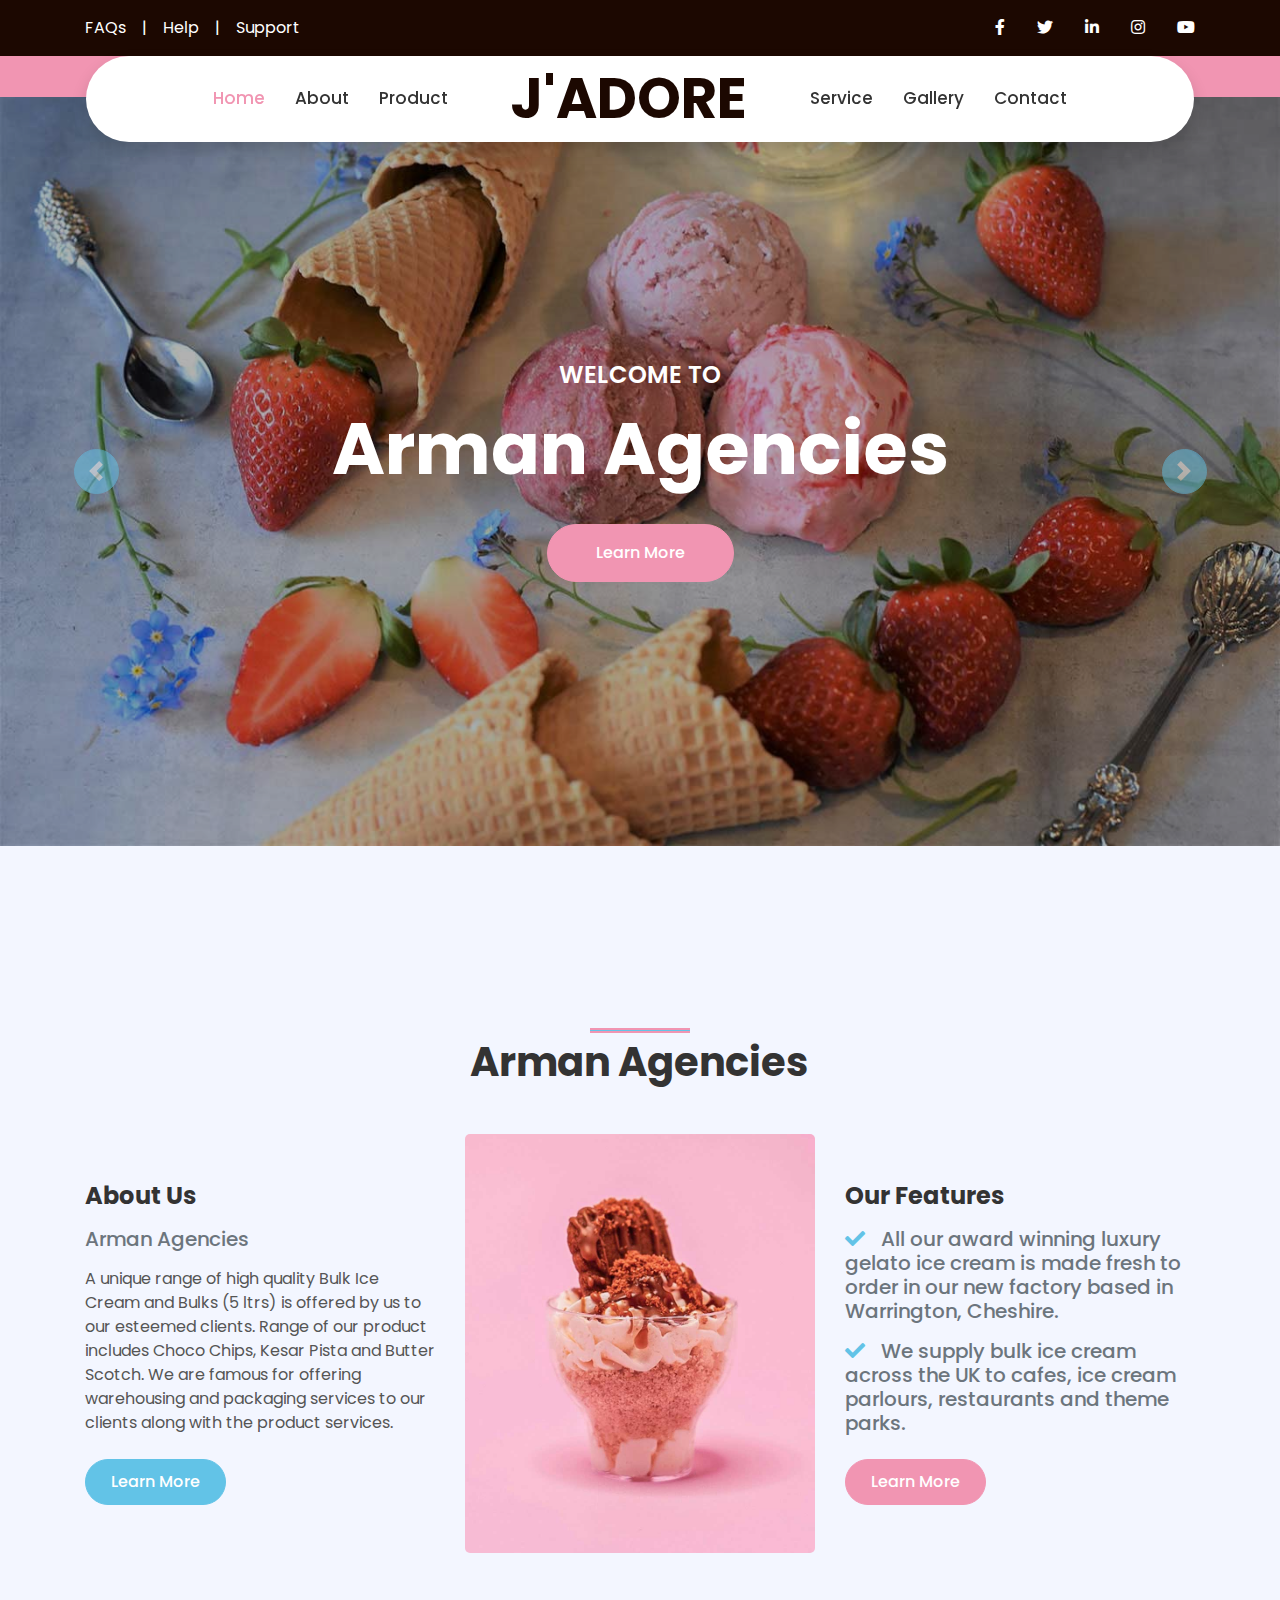
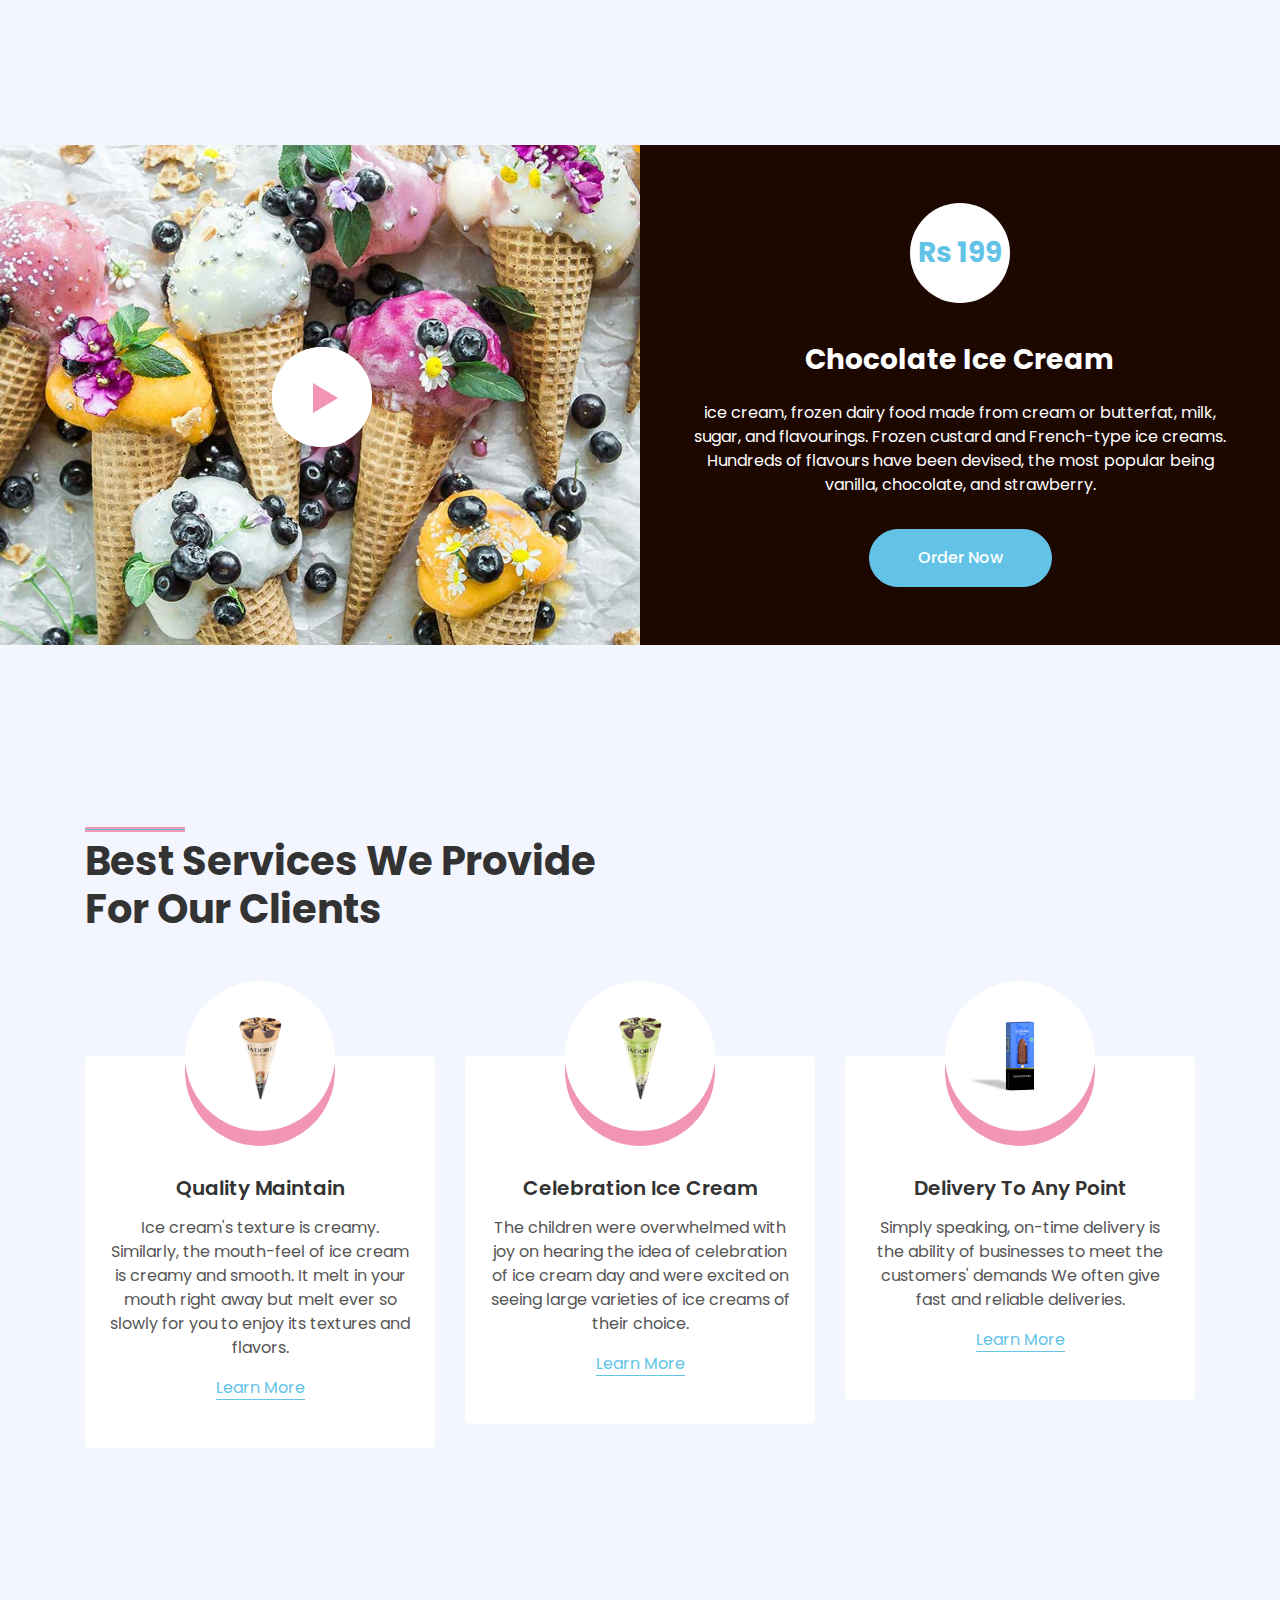
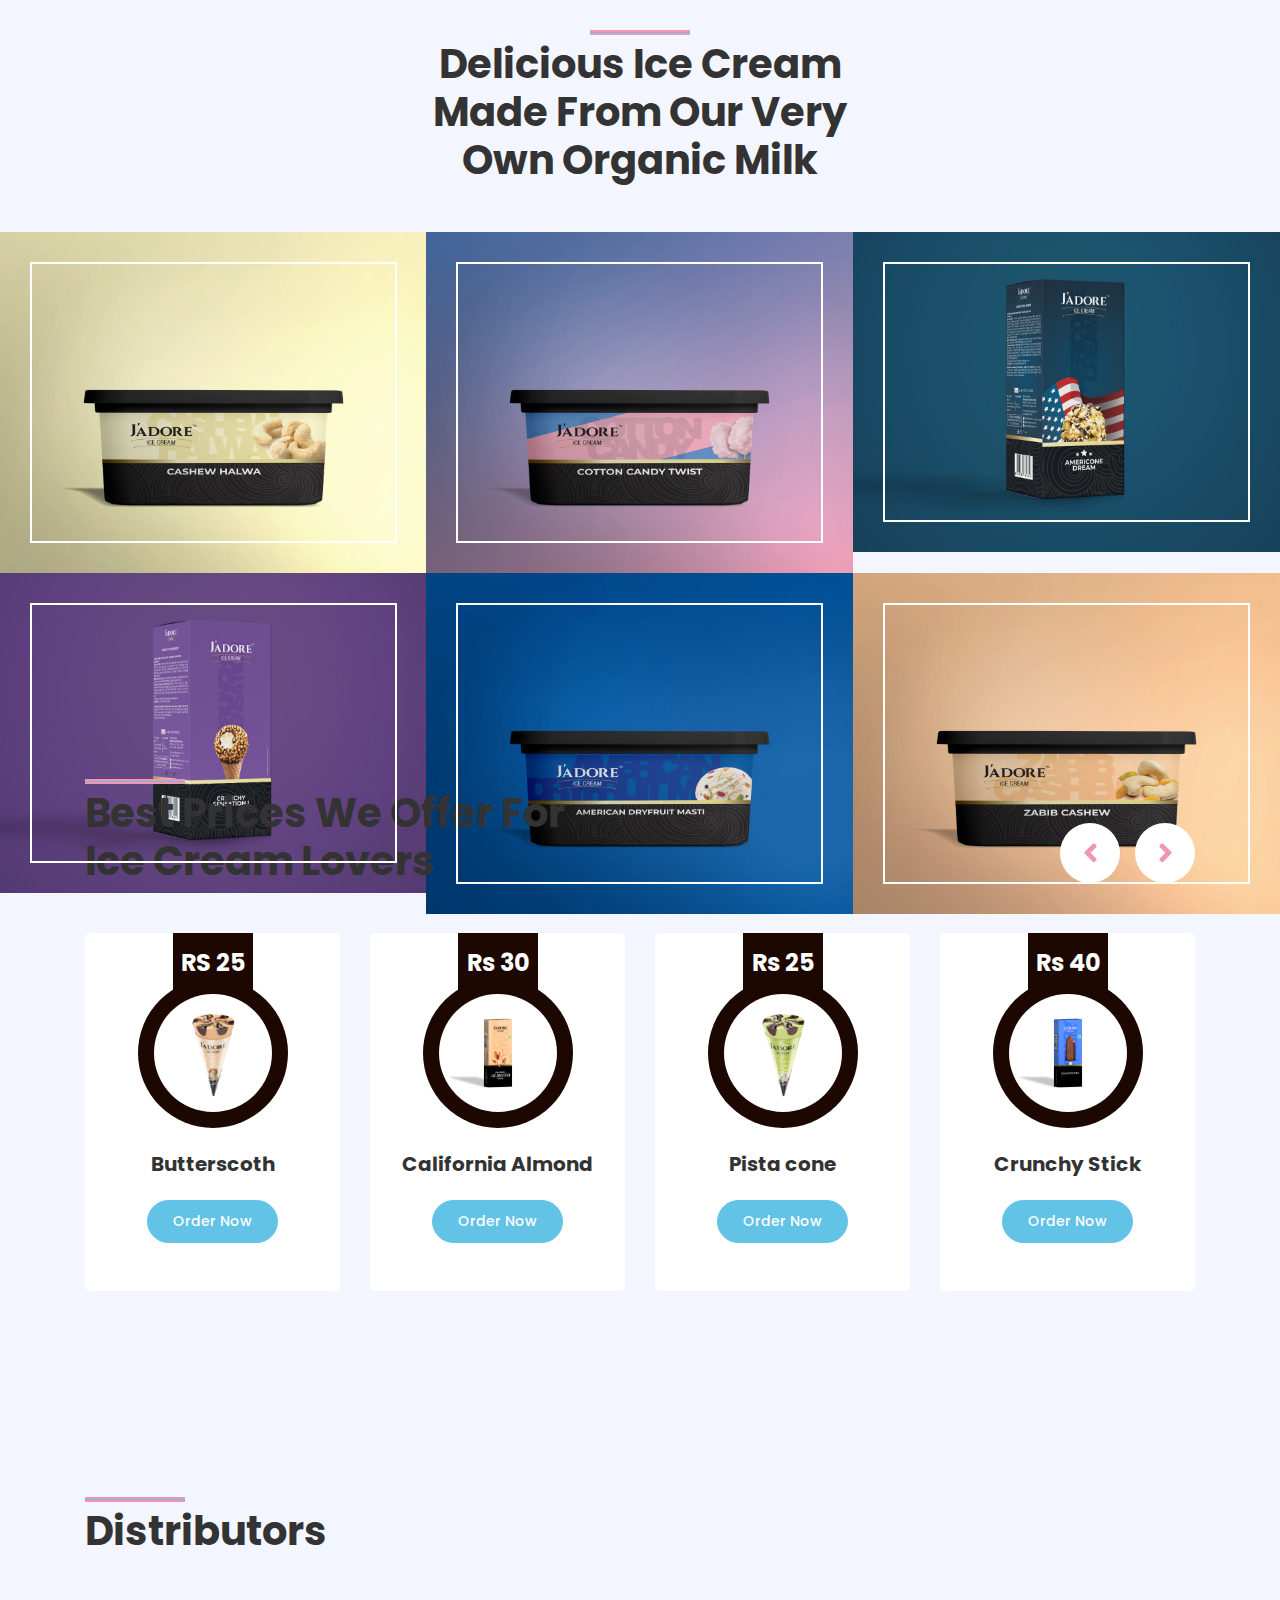
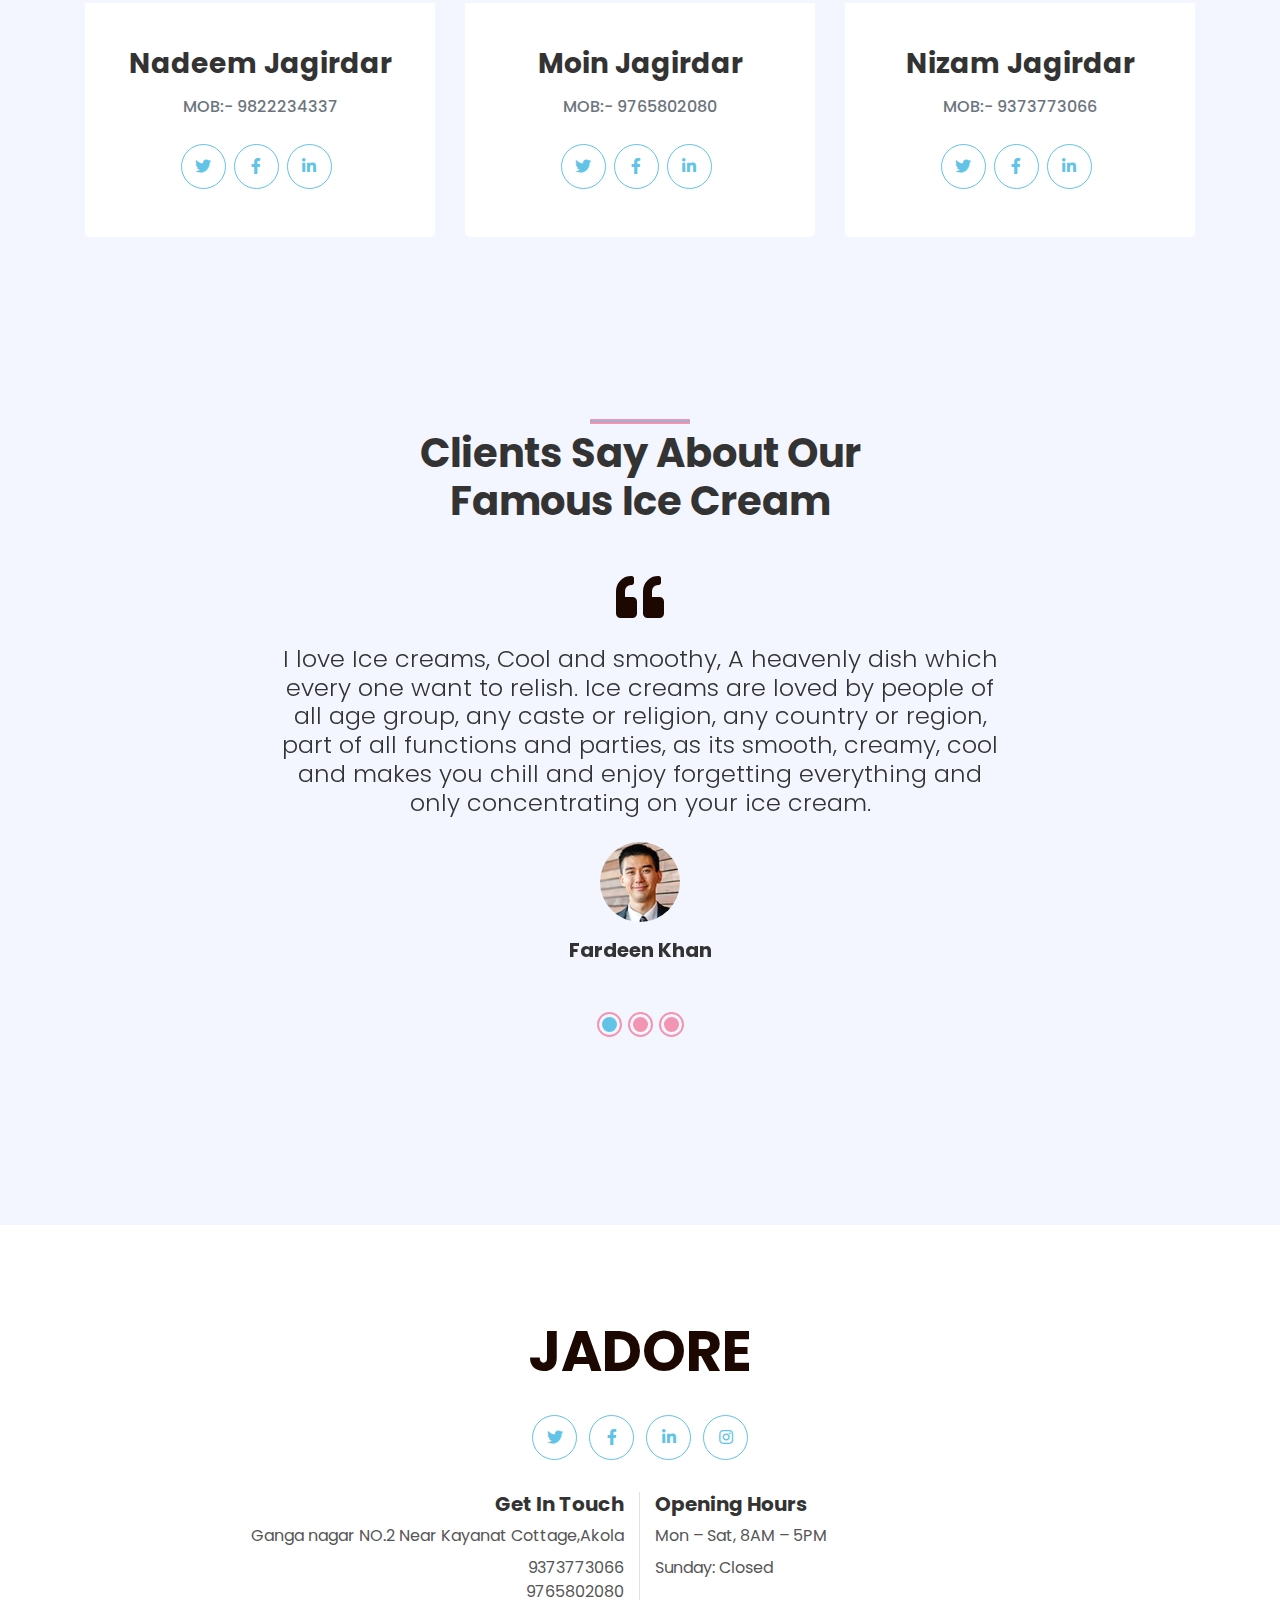
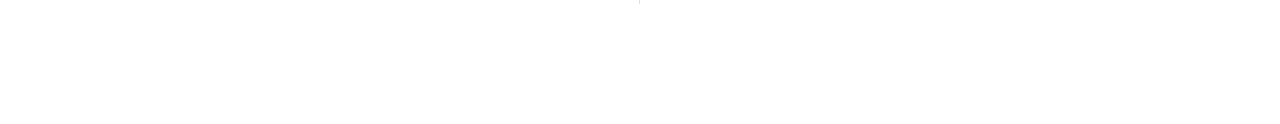
==== index.html @ 6960b8d1 "first commit" ====
<!DOCTYPE html>
<html lang="en">

<head>
    <meta charset="utf-8">
    <title>JADORE</title>
    <meta content="width=device-width, initial-scale=1.0" name="viewport">
    <meta content="Free HTML Templates" name="keywords">
    <meta content="Free HTML Templates" name="description">

    <!-- Favicon -->
    <link href="img/favicon.ico" rel="icon">

    <!-- Google Web Fonts -->
    <link rel="preconnect" href="https://fonts.gstatic.com">
    <link href="https://fonts.googleapis.com/css2?family=Poppins:wght@400;500;600;700&display=swap" rel="stylesheet">

    <!-- Font Awesome -->
    <link href="https://cdnjs.cloudflare.com/ajax/libs/font-awesome/5.10.0/css/all.min.css" rel="stylesheet">

    <!-- Libraries Stylesheet -->
    <link href="lib/owlcarousel/assets/owl.carousel.min.css" rel="stylesheet">
    <link href="lib/lightbox/css/lightbox.min.css" rel="stylesheet">

    <!-- Customized Bootstrap Stylesheet -->
    <link href="css/style.css" rel="stylesheet">
</head>

<body>
    <!-- Topbar Start -->
    <div class="container-fluid bg-primary py-3 d-none d-md-block">
        <div class="container">
            <div class="row">
                <div class="col-md-6 text-center text-lg-left mb-2 mb-lg-0">
                    <div class="d-inline-flex align-items-center">
                        <a class="text-white pr-3" href="">FAQs</a>
                        <span class="text-white">|</span>
                        <a class="text-white px-3" href="">Help</a>
                        <span class="text-white">|</span>
                        <a class="text-white pl-3" href="">Support</a>
                    </div>
                </div>
                <div class="col-md-6 text-center text-lg-right">
                    <div class="d-inline-flex align-items-center">
                        <a class="text-white px-3" href="">
                            <i class="fab fa-facebook-f"></i>
                        </a>
                        <a class="text-white px-3" href="">
                            <i class="fab fa-twitter"></i>
                        </a>
                        <a class="text-white px-3" href="">
                            <i class="fab fa-linkedin-in"></i>
                        </a>
                        <a class="text-white px-3" href="">
                            <i class="fab fa-instagram"></i>
                        </a>
                        <a class="text-white pl-3" href="">
                            <i class="fab fa-youtube"></i>
                        </a>
                    </div>
                </div>
            </div>
        </div>
    </div>
    <!-- Topbar End -->


    <!-- Navbar Start -->
    <div class="container-fluid position-relative nav-bar p-0">
        <div class="container-lg position-relative p-0 px-lg-3" style="z-index: 9;">
            <nav class="navbar navbar-expand-lg bg-white navbar-light shadow p-lg-0">
                <a href="index.html" class="navbar-brand d-block d-lg-none ">
                    <h1  class="m-0 display-4 text-primary " >J'ADORE</h1>
                </a>
                <button type="button" class="navbar-toggler" data-toggle="collapse" data-target="#navbarCollapse">
                    <span class="navbar-toggler-icon"></span>
                </button>
                <div class="collapse navbar-collapse justify-content-between" id="navbarCollapse">
                    <div class="navbar-nav ml-auto py-0">
                        <a href="index.html" class="nav-item nav-link active">Home</a>
                        <a href="about.html" class="nav-item nav-link">About</a>
                        <a href="product.html" class="nav-item nav-link">Product</a>
                    </div>
                    <a href="index.html" class="navbar-brand mx-5 d-none d-lg-block">
                        <h1 class="m-0 display-4 text-primary"><span class="text-secondary"></span>J'ADORE</h1>
                    </a>
                    <div class="navbar-nav mr-auto py-0">
                        <a href="service.html" class="nav-item nav-link">Service</a>
                        <a href="gallery.html" class="nav-item nav-link">Gallery</a>
                        <a href="contact.html" class="nav-item nav-link">Contact</a>
                    </div>
                </div>
            </nav>
        </div>
    </div>
    <!-- Navbar End -->


    <!-- Carousel Start -->
    <div class="container-fluid p-0 mb-5 pb-5">
        <div id="header-carousel" class="carousel slide" data-ride="carousel">
            <div class="carousel-inner">
                <div class="carousel-item active">
                    <img class="w-100" src="img/carousel-1.jpg" alt="Image">
                    <div class="carousel-caption d-flex flex-column align-items-center justify-content-center">
                        <div class="p-3" style="max-width: 900px;">
                            <h4 class="text-white text-uppercase mb-md-3">Welcome to </h4>
                            <h1 class="display-3 text-white mb-md-4">Arman Agencies</h1>
                            <a href="" class="btn btn-primary py-md-3 px-md-5 mt-2">Learn More</a>
                        </div>
                    </div>
                </div>
                <div class="carousel-item">
                    <img class="w-100" src="img/carousel-2.jpg" alt="Image">
                    <div class="carousel-caption d-flex flex-column align-items-center justify-content-center">
                        <div class="p-3" style="max-width: 900px;">
                            <h4 class="text-white text-uppercase mb-md-3">Traditional & Delicious</h4>
                            <h1 class="display-3 text-white mb-md-4">Made From Our Own Organic Milk</h1>
                            <a href="" class="btn btn-primary py-md-3 px-md-5 mt-2">Learn More</a>
                        </div>
                    </div>
                </div>
            </div>
            <a class="carousel-control-prev" href="#header-carousel" data-slide="prev">
                <div class="btn btn-secondary px-0" style="width: 45px; height: 45px;">
                    <span class="carousel-control-prev-icon mb-n1"></span>
                </div>
            </a>
            <a class="carousel-control-next" href="#header-carousel" data-slide="next">
                <div class="btn btn-secondary px-0" style="width: 45px; height: 45px;">
                    <span class="carousel-control-next-icon mb-n1"></span>
                </div>
            </a>
        </div>
    </div>
    <!-- Carousel End -->


    <!-- About Start -->
    <div class="container-fluid py-5">
        <div class="container py-5">
            <div class="row justify-content-center">
                <div class="col-lg-7">
                    <h1 class="section-title position-relative text-center mb-5">Arman Agencies</h1>
                </div>
            </div>
            <div class="row">
                <div class="col-lg-4 py-5">
                    <h4 class="font-weight-bold mb-3">About Us</h4>
                    <h5 class="text-muted mb-3">Arman Agencies</h5>
                    <p>A unique range of high quality Bulk Ice Cream and Bulks (5 ltrs) is offered by us to our esteemed clients. Range of our product includes Choco Chips, Kesar Pista and Butter Scotch. We are famous for offering warehousing and packaging services to our clients along with the product services. </p>
                    <a href="" class="btn btn-secondary mt-2">Learn More</a>
                </div>
                <div class="col-lg-4" style="min-height: 400px;">
                    <div class="position-relative h-100 rounded overflow-hidden">
                        <img class="position-absolute w-100 h-100" src="img/about.jpg" style="object-fit: cover;">
                    </div>
                </div>
                <div class="col-lg-4 py-5">
                    <h4 class="font-weight-bold mb-3">Our Features</h4>
                    <!-- <p>Invidunt lorem justo sanctus clita. Erat lorem labore ea, justo dolor lorem ipsum ut sed eos, ipsum et dolor kasd sit ea justo. Erat justo sed sed diam. Ea et erat ut sed diam sea ipsum est dolor</p> -->
                    <h5 class="text-muted mb-3"><i class="fa fa-check text-secondary mr-3"></i>All our award winning luxury gelato ice cream is made fresh to order in our new factory based in Warrington, Cheshire.</h5>
                    <h5 class="text-muted mb-3"><i class="fa fa-check text-secondary mr-3"></i>We supply bulk ice cream across the UK to cafes, ice cream parlours, restaurants and theme parks.</h5>
                    <!-- <h5 class="text-muted mb-3"><i class="fa fa-check text-secondary mr-3"></i>Eos kasd eos dolor</h5> -->
                    <a href="" class="btn btn-primary mt-2">Learn More</a>
                </div>
            </div>
        </div>
    </div>
    <!-- About End -->


    <!-- Promotion Start -->
    <div class="container-fluid my-5 py-5 px-0">
        <div class="row bg-primary m-0">
            <div class="col-md-6 px-0" style="min-height: 500px;">
                <div class="position-relative h-100">
                    <img class="position-absolute w-100 h-100" src="img/promotion.jpg" style="object-fit: cover;">
                    <button type="button" class="btn-play" data-toggle="modal"
                        data-src="https://www.youtube.com/embed/DWRcNpR6Kdc" data-target="#videoModal">
                        <span></span>
                    </button>
                </div>
            </div>
            <div class="col-md-6 py-5 py-md-0 px-0">
                <div class="h-100 d-flex flex-column align-items-center justify-content-center text-center p-5">
                    <div class="d-flex align-items-center justify-content-center bg-white rounded-circle mb-4"
                        style="width: 100px; height: 100px;">
                        <h3 class="font-weight-bold text-secondary mb-0">Rs 199</h3>
                    </div>
                    <h3 class="font-weight-bold text-white mt-3 mb-4">Chocolate Ice Cream</h3>
                    <p class="text-white mb-4">ice cream, frozen dairy food made from cream or butterfat, milk, sugar, and flavourings. Frozen custard and French-type ice creams. Hundreds of flavours have been devised, the most popular being vanilla, chocolate, and strawberry.</p>
                    <a href="" class="btn btn-secondary py-3 px-5 mt-2">Order Now</a>
                </div>
            </div>
        </div>
    </div>
    <!-- Promotion End -->


    <!-- Video Modal Start -->
    <div class="modal fade" id="videoModal" tabindex="-1" role="dialog" aria-labelledby="exampleModalLabel" aria-hidden="true">
        <div class="modal-dialog" role="document">
            <div class="modal-content">
                <div class="modal-body">
                    <button type="button" class="close" data-dismiss="modal" aria-label="Close">
                        <span aria-hidden="true">&times;</span>
                    </button>        
                    <!-- 16:9 aspect ratio -->
                    <div class="embed-responsive embed-responsive-16by9">
                        <iframe class="embed-responsive-item" src="" id="video"  allowscriptaccess="always" allow="autoplay"></iframe>
                    </div>
                </div>
            </div>
        </div>
    </div>
    <!-- Video Modal End -->


    <!-- Services Start -->
    <div class="container-fluid py-5">
        <div class="container py-5">
            <div class="row">
                <div class="col-lg-6">
                    <h1 class="section-title position-relative mb-5">Best Services We Provide For Our Clients</h1>
                </div>
                <div class="col-lg-6 mb-5 mb-lg-0 pb-5 pb-lg-0"></div>
            </div>
            <div class="row">
                <div class="col-12">
                    <div class="owl-carousel service-carousel">
                        <div class="service-item">
                            <div class="service-img mx-auto">
                                <img class="rounded-circle w-100 h-100 bg-light p-3" src="img/ice1.jfif" style="object-fit: cover;">
                            </div>
                            <div class="position-relative text-center bg-light rounded p-4 pb-5" style="margin-top: -75px;">
                                <h5 class="font-weight-semi-bold mt-5 mb-3 pt-5">Quality Maintain</h5>
                                <p>Ice cream's texture is creamy. Similarly, the mouth-feel of ice cream is creamy and smooth. It  melt in your mouth right away but melt ever so slowly for you to enjoy its textures and flavors.</p>
                                <a href="" class="border-bottom border-secondary text-decoration-none text-secondary">Learn More</a>
                            </div>
                        </div>
                        <!-- <div class="service-item">
                            <div class="service-img mx-auto">
                                <img class="rounded-circle w-100 h-100 bg-light p-3" src="img/ice2.jfif" style="object-fit: cover;">
                            </div>
                            <div class="position-relative text-center bg-light rounded p-4 pb-5" style="margin-top: -75px;">
                                <h5 class="font-weight-semi-bold mt-5 mb-3 pt-5">Individual Approach</h5>
                                <p>Dolor nonumy sed eos sed lorem diam amet eos magna. Dolor kasd lorem duo stet kasd justo</p>
                                <a href="" class="border-bottom border-secondary text-decoration-none text-secondary">Learn More</a>
                            </div>
                        </div> -->
                        <div class="service-item">
                            <div class="service-img mx-auto">
                                <img class="rounded-circle w-100 h-100 bg-light p-3" src="img/ice3.jfif" style="object-fit: cover;">
                            </div>
                            <div class="position-relative text-center bg-light rounded p-4 pb-5" style="margin-top: -75px;">
                                <h5 class="font-weight-semi-bold mt-5 mb-3 pt-5">Celebration Ice Cream</h5>
                                <p>The children were overwhelmed with joy on hearing the idea of celebration of ice cream day and were excited on seeing large varieties of ice creams of their choice.</p>
                                <a href="" class="border-bottom border-secondary text-decoration-none text-secondary">Learn More</a>
                            </div>
                        </div>
                        <div class="service-item">
                            <div class="service-img mx-auto">
                                <img class="rounded-circle w-100 h-100 bg-light p-3" src="img/ice4.jfif" style="object-fit: cover;">
                            </div>
                            <div class="position-relative text-center bg-light rounded p-4 pb-5" style="margin-top: -75px;">
                                <h5 class="font-weight-semi-bold mt-5 mb-3 pt-5">Delivery To Any Point</h5>
                                <p>Simply speaking, on-time delivery is the ability of businesses to meet the customers' demands We often give fast and reliable deliveries.</p>
                                <a href="" class="border-bottom border-secondary text-decoration-none text-secondary">Learn More</a>
                            </div>
                        </div>
                    </div>
                </div>
            </div>
        </div>
    </div>
    <!-- Services End -->


    <!-- Portfolio Start -->
    <div class="container-fluid my-5 py-5 px-0">
        <div class="row justify-content-center m-0">
            <div class="col-lg-5">
                <h1 class="section-title position-relative text-center mb-5">Delicious Ice Cream Made From Our Very Own Organic Milk</h1>
            </div>
        </div>
        <div class="row m-0 portfolio-container">
            <div class="col-lg-4 col-md-6 p-0 portfolio-item">
                <div class="position-relative overflow-hidden">
                    <img class="img-fluid w-100" src="img/ice10.jfif" alt="">
                    <a class="portfolio-btn" href="img/portfolio-1.jpg" data-lightbox="portfolio">
                        <i class="fa fa-plus text-primary" style="font-size: 60px;"></i>
                    </a>
                </div>
            </div>
            <div class="col-lg-4 col-md-6 p-0 portfolio-item">
                <div class="position-relative overflow-hidden">
                    <img class="img-fluid w-100" src="img/ice11.jfif" alt="">
                    <a class="portfolio-btn" href="img/portfolio-2.jpg" data-lightbox="portfolio">
                        <i class="fa fa-plus text-primary" style="font-size: 60px;"></i>
                    </a>
                </div>
            </div>
            <div class="col-lg-4 col-md-6 p-0 portfolio-item">
                <div class="position-relative overflow-hidden">
                    <img class="img-fluid w-100" src="img/ice12.jfif" alt="">
                    <a class="portfolio-btn" href="img/portfolio-3.jpg" data-lightbox="portfolio">
                        <i class="fa fa-plus text-primary" style="font-size: 60px;"></i>
                    </a>
                </div>
            </div>
            <div class="col-lg-4 col-md-6 p-0 portfolio-item">
                <div class="position-relative overflow-hidden">
                    <img class="img-fluid w-100" src="img/ice13.jfif" alt="">
                    <a class="portfolio-btn" href="img/portfolio-4.jpg" data-lightbox="portfolio">
                        <i class="fa fa-plus text-primary" style="font-size: 60px;"></i>
                    </a>
                </div>
            </div>
            <div class="col-lg-4 col-md-6 p-0 portfolio-item">
                <div class="position-relative overflow-hidden">
                    <img class="img-fluid w-100" src="img/ice9.jfif" alt="">
                    <a class="portfolio-btn" href="img/portfolio-5.jpg" data-lightbox="portfolio">
                        <i class="fa fa-plus text-primary" style="font-size: 60px;"></i>
                    </a>
                </div>
            </div>
            <div class="col-lg-4 col-md-6 p-0 portfolio-item">
                <div class="position-relative overflow-hidden">
                    <img class="img-fluid w-100" src="img/ice5.jfif" alt="">
                    <a class="portfolio-btn" href="img/portfolio-6.jpg" data-lightbox="portfolio">
                        <i class="fa fa-plus text-primary" style="font-size: 60px;"></i>
                    </a>
                </div>
            </div>
        </div>
    </div>
    <!-- Portfolio End -->


    <!-- Products Start -->
    <div class="container-fluid py-5">
        <div class="container py-5">
            <div class="row">
                <div class="col-lg-6">
                    <h1 class="section-title position-relative mb-5">Best Prices We Offer For Ice Cream Lovers</h1>
                </div>
                <div class="col-lg-6 mb-5 mb-lg-0 pb-5 pb-lg-0"></div>
            </div>
            <div class="row">
                <div class="col-12">
                    <div class="owl-carousel product-carousel">
                        <div class="product-item d-flex flex-column align-items-center text-center bg-light rounded py-5 px-3">
                            <div class="bg-primary mt-n5 py-3" style="width: 80px;">
                                <h4 class="font-weight-bold text-white mb-0">RS 25</h4>
                            </div>
                            <div class="position-relative bg-primary rounded-circle mt-n3 mb-4 p-3" style="width: 150px; height: 150px;">
                                <img class="rounded-circle w-100 h-100" src="img/ice1.jfif" style="object-fit: cover;">
                            </div>
                            <h5 class="font-weight-bold mb-4">Butterscoth</h5>
                            <a href="" class="btn btn-sm btn-secondary">Order Now</a>
                        </div>
                        <div class="product-item d-flex flex-column align-items-center text-center bg-light rounded py-5 px-3">
                            <div class="bg-primary mt-n5 py-3" style="width: 80px;">
                                <h4 class="font-weight-bold text-white mb-0">Rs 30</h4>
                            </div>
                            <div class="position-relative bg-primary rounded-circle mt-n3 mb-4 p-3" style="width: 150px; height: 150px;">
                                <img class="rounded-circle w-100 h-100" src="img/ice2.jfif" style="object-fit: cover;">
                            </div>
                            <h5 class="font-weight-bold mb-4">California Almond</h5>
                            <a href="" class="btn btn-sm btn-secondary">Order Now</a>
                        </div>
                        <div class="product-item d-flex flex-column align-items-center text-center bg-light rounded py-5 px-3">
                            <div class="bg-primary mt-n5 py-3" style="width: 80px;">
                                <h4 class="font-weight-bold text-white mb-0">Rs 25</h4>
                            </div>
                            <div class="position-relative bg-primary rounded-circle mt-n3 mb-4 p-3" style="width: 150px; height: 150px;">
                                <img class="rounded-circle w-100 h-100" src="img/ice3.jfif" style="object-fit: cover;">
                            </div>
                            <h5 class="font-weight-bold mb-4">Pista cone</h5>
                            <a href="" class="btn btn-sm btn-secondary">Order Now</a>
                        </div>
                        <div class="product-item d-flex flex-column align-items-center text-center bg-light rounded py-5 px-3">
                            <div class="bg-primary mt-n5 py-3" style="width: 80px;">
                                <h4 class="font-weight-bold text-white mb-0">Rs 40</h4>
                            </div>
                            <div class="position-relative bg-primary rounded-circle mt-n3 mb-4 p-3" style="width: 150px; height: 150px;">
                                <img class="rounded-circle w-100 h-100" src="img/ice4.jfif" style="object-fit: cover;">
                            </div>
                            <h5 class="font-weight-bold mb-4">Crunchy Stick</h5>
                            <a href="" class="btn btn-sm btn-secondary">Order Now</a>
                        </div>
                        <div class="product-item d-flex flex-column align-items-center text-center bg-light rounded py-5 px-3">
                            <div class="bg-primary mt-n5 py-3" style="width: 80px;">
                                <h4 class="font-weight-bold text-white mb-0">Rs 25</h4>
                            </div>
                            <div class="position-relative bg-primary rounded-circle mt-n3 mb-4 p-3" style="width: 150px; height: 150px;">
                                <img class="rounded-circle w-100 h-100" src="img/ice5.jfif" style="object-fit: cover;">
                            </div>
                            <h5 class="font-weight-bold mb-4">Jabib Cehew</h5>
                            <a href="" class="btn btn-sm btn-secondary">Order Now</a>
                        </div>
                        <div class="product-item d-flex flex-column align-items-center text-center bg-light rounded py-5 px-3">
                            <div class="bg-primary mt-n5 py-3" style="width: 80px;">
                                <h4 class="font-weight-bold text-white mb-0">Rs 25</h4>
                            </div>
                            <div class="position-relative bg-primary rounded-circle mt-n3 mb-4 p-3" style="width: 150px; height: 150px;">
                                <img class="rounded-circle w-100 h-100" src="img/ice6.jfif" style="object-fit: cover;">
                            </div>
                            <h5 class="font-weight-bold mb-4">Banana Choco</h5>
                            <a href="" class="btn btn-sm btn-secondary">Order Now</a>
                        </div>
                        <div class="product-item d-flex flex-column align-items-center text-center bg-light rounded py-5 px-3">
                            <div class="bg-primary mt-n5 py-3" style="width: 80px;">
                                <h4 class="font-weight-bold text-white mb-0">Rs 25</h4>
                            </div>
                            <div class="position-relative bg-primary rounded-circle mt-n3 mb-4 p-3" style="width: 150px; height: 150px;">
                                <img class="rounded-circle w-100 h-100" src="img/ice7.jfif" style="object-fit: cover;">
                            </div>
                            <h5 class="font-weight-bold mb-4">Ratnagiri Alphonso</h5>
                            <a href="" class="btn btn-sm btn-secondary">Order Now</a>
                        </div>
                        <div class="product-item d-flex flex-column align-items-center text-center bg-light rounded py-5 px-3">
                            <div class="bg-primary mt-n5 py-3" style="width: 80px;">
                                <h4 class="font-weight-bold text-white mb-0">Rs 25</h4>
                            </div>
                            <div class="position-relative bg-primary rounded-circle mt-n3 mb-4 p-3" style="width: 150px; height: 150px;">
                                <img class="rounded-circle w-100 h-100" src="img/ice8.jfif" style="object-fit: cover;">
                            </div>
                            <h5 class="font-weight-bold mb-4">Chocolate cone</h5>
                            <a href="" class="btn btn-sm btn-secondary">Order Now</a>
                        </div>
                        <div class="product-item d-flex flex-column align-items-center text-center bg-light rounded py-5 px-3">
                            <div class="bg-primary mt-n5 py-3" style="width: 80px;">
                                <h4 class="font-weight-bold text-white mb-0">$Rs 25</h4>
                            </div>
                            <div class="position-relative bg-primary rounded-circle mt-n3 mb-4 p-3" style="width: 150px; height: 150px;">
                                <img class="rounded-circle w-100 h-100" src="img/ice9.jfif" style="object-fit: cover;">
                            </div>
                            <h5 class="font-weight-bold mb-4">American Dryfruit masti</h5>
                            <a href="" class="btn btn-sm btn-secondary">Order Now</a>
                        </div>
                        <div class="product-item d-flex flex-column align-items-center text-center bg-light rounded py-5 px-3">
                            <div class="bg-primary mt-n5 py-3" style="width: 80px;">
                                <h4 class="font-weight-bold text-white mb-0">Rs 25</h4>
                            </div>
                            <div class="position-relative bg-primary rounded-circle mt-n3 mb-4 p-3" style="width: 150px; height: 150px;">
                                <img class="rounded-circle w-100 h-100" src="img/ice10.jfif" style="object-fit: cover;">
                            </div>
                            <h5 class="font-weight-bold mb-4">Cashew Halwa</h5>
                            <a href="" class="btn btn-sm btn-secondary">Order Now</a>
                        </div>
                        <div class="product-item d-flex flex-column align-items-center text-center bg-light rounded py-5 px-3">
                            <div class="bg-primary mt-n5 py-3" style="width: 80px;">
                                <h4 class="font-weight-bold text-white mb-0">Rs 25</h4>
                            </div>
                            <div class="position-relative bg-primary rounded-circle mt-n3 mb-4 p-3" style="width: 150px; height: 150px;">
                                <img class="rounded-circle w-100 h-100" src="img/ice11.jfif" style="object-fit: cover;">
                            </div>
                            <h5 class="font-weight-bold mb-4">Cotton Candy Twist</h5>
                            <a href="" class="btn btn-sm btn-secondary">Order Now</a>
                        </div>
                        <div class="product-item d-flex flex-column align-items-center text-center bg-light rounded py-5 px-3">
                            <div class="bg-primary mt-n5 py-3" style="width: 80px;">
                                <h4 class="font-weight-bold text-white mb-0">Rs 60</h4>
                            </div>
                            <div class="position-relative bg-primary rounded-circle mt-n3 mb-4 p-3" style="width: 150px; height: 150px;">
                                <img class="rounded-circle w-100 h-100" src="img/ice12.jfif" style="object-fit: cover;">
                            </div>
                            <h5 class="font-weight-bold mb-4">Americano Dream</h5>
                            <a href="" class="btn btn-sm btn-secondary">Order Now</a>
                        </div>
                        <div class="product-item d-flex flex-column align-items-center text-center bg-light rounded py-5 px-3">
                            <div class="bg-primary mt-n5 py-3" style="width: 80px;">
                                <h4 class="font-weight-bold text-white mb-0">Rs 60</h4>
                            </div>
                            <div class="position-relative bg-primary rounded-circle mt-n3 mb-4 p-3" style="width: 150px; height: 150px;">
                                <img class="rounded-circle w-100 h-100" src="img/ice13.jfif" style="object-fit: cover;">
                            </div>
                            <h5 class="font-weight-bold mb-4">Crunchy Sensation</h5>
                            <a href="" class="btn btn-sm btn-secondary">Order Now</a>
                        </div>
                        <div class="product-item d-flex flex-column align-items-center text-center bg-light rounded py-5 px-3">
                            <div class="bg-primary mt-n5 py-3" style="width: 80px;">
                                <h4 class="font-weight-bold text-white mb-0">Rs 25</h4>
                            </div>
                            <div class="position-relative bg-primary rounded-circle mt-n3 mb-4 p-3" style="width: 150px; height: 150px;">
                                <img class="rounded-circle w-100 h-100" src="img/ice14.jfif" style="object-fit: cover;">
                            </div>
                            <h5 class="font-weight-bold mb-4">Pineapple cone</h5>
                            <a href="" class="btn btn-sm btn-secondary">Order Now</a>
                        </div>
                        <div class="product-item d-flex flex-column align-items-center text-center bg-light rounded py-5 px-3">
                            <div class="bg-primary mt-n5 py-3" style="width: 80px;">
                                <h4 class="font-weight-bold text-white mb-0">Rs 25</h4>
                            </div>
                            <div class="position-relative bg-primary rounded-circle mt-n3 mb-4 p-3" style="width: 150px; height: 150px;">
                                <img class="rounded-circle w-100 h-100" src="img/ice15.jfif" style="object-fit: cover;">
                            </div>
                            <h5 class="font-weight-bold mb-4">Dry Fruit Overload</h5>
                            <a href="" class="btn btn-sm btn-secondary">Order Now</a>
                        </div>
                        <div class="product-item d-flex flex-column align-items-center text-center bg-light rounded py-5 px-3">
                            <div class="bg-primary mt-n5 py-3" style="width: 80px;">
                                <h4 class="font-weight-bold text-white mb-0">Rs 10</h4>
                            </div>
                            <div class="position-relative bg-primary rounded-circle mt-n3 mb-4 p-3" style="width: 150px; height: 150px;">
                                <img class="rounded-circle w-100 h-100" src="img/ice16.jfif" style="object-fit: cover;">
                            </div>
                            <h5 class="font-weight-bold mb-4">Creamy Vanilla</h5>
                            <a href="" class="btn btn-sm btn-secondary">Order Now</a>
                        </div>
                    </div>
                </div>
            </div>
        </div>
    </div>
    <!-- Products End -->


    <!-- Team Start -->
    <div class="container-fluid py-5">
        <div class="container py-5">
            <div class="row">
                <div class="col-lg-6">
                    <h1 class="section-title position-relative mb-5">Distributors</h1>
                </div>
                <div class="col-lg-6 mb-5 mb-lg-0 pb-5 pb-lg-0"></div>
            </div>
            <div class="row">
                <div class="col-12">
                    <div class="owl-carousel team-carousel">
                    
                        <div class="team-item">
                            <!-- <div class="team-img mx-auto">
                                <img class="rounded-circle w-100 h-100" src="img/team-2.jpg" style="object-fit: cover;">
                            </div> -->
                            <div class="position-relative text-center bg-light rounded px-4 py-5" style="margin-top: -100px;">
                                <h3 class="font-weight-bold mt-5 mb-3 pt-5">Nadeem Jagirdar</h3>
                                <h6 class="text-uppercase text-muted mb-4">Mob:- 9822234337</h6>
                                <div class="d-flex justify-content-center pt-1">
                                    <a class="btn btn-outline-secondary btn-social mr-2" href="#"><i class="fab fa-twitter"></i></a>
                                    <a class="btn btn-outline-secondary btn-social mr-2" href="#"><i class="fab fa-facebook-f"></i></a>
                                    <a class="btn btn-outline-secondary btn-social mr-2" href="#"><i class="fab fa-linkedin-in"></i></a>
                                </div>
                            </div>
                        </div>
                        <div class="team-item">
                            <!-- <div class="team-img mx-auto">
                                <img class="rounded-circle w-100 h-100" src="img/team-3.jpg" style="object-fit: cover;">
                            </div> -->
                            <div class="position-relative text-center bg-light rounded px-4 py-5" style="margin-top: -100px;">
                                <h3 class="font-weight-bold mt-5 mb-3 pt-5">Moin Jagirdar</h3>
                                <h6 class="text-uppercase text-muted mb-4">Mob:- 9765802080</h6>
                                <div class="d-flex justify-content-center pt-1">
                                    <a class="btn btn-outline-secondary btn-social mr-2" href="#"><i class="fab fa-twitter"></i></a>
                                    <a class="btn btn-outline-secondary btn-social mr-2" href="#"><i class="fab fa-facebook-f"></i></a>
                                    <a class="btn btn-outline-secondary btn-social mr-2" href="#"><i class="fab fa-linkedin-in"></i></a>
                                </div>
                            </div>
                        </div>
                        <div class="team-item">
                            <!-- <div class="team-img mx-auto">
                                <img class="rounded-circle w-100 h-100" src="img/team-4.jpg" style="object-fit: cover;">
                            </div> -->
                            <div class="position-relative text-center bg-light rounded px-4 py-5" style="margin-top: -100px;">
                                <h3 class="font-weight-bold mt-5 mb-3 pt-5">Nizam Jagirdar</h3>
                                <h6 class="text-uppercase text-muted mb-4">Mob:- 9373773066</h6>
                                <div class="d-flex justify-content-center pt-1">
                                    <a class="btn btn-outline-secondary btn-social mr-2" href="#"><i class="fab fa-twitter"></i></a>
                                    <a class="btn btn-outline-secondary btn-social mr-2" href="#"><i class="fab fa-facebook-f"></i></a>
                                    <a class="btn btn-outline-secondary btn-social mr-2" href="#"><i class="fab fa-linkedin-in"></i></a>
                                </div>
                            </div>
                        </div>
                    </div>
                </div>
            </div>
        </div>
    </div>
    <!-- Team End -->


    <!-- Testimonial Start -->
    <div class="container-fluid py-5">
        <div class="container py-5">
            <div class="row justify-content-center">
                <div class="col-lg-6">
                    <h1 class="section-title position-relative text-center mb-5">Clients Say About Our Famous Ice Cream</h1>
                </div>
            </div>
            <div class="row justify-content-center">
                <div class="col-lg-8">
                    <div class="owl-carousel testimonial-carousel">
                        <div class="text-center">
                            <i class="fa fa-3x fa-quote-left text-primary mb-4"></i>
                            <h4 class="font-weight-light mb-4">I love Ice creams, Cool and smoothy, A heavenly dish which every one want to relish. Ice creams are loved by people of all age group, any caste or religion,  any country or region, part of all functions and parties, as its smooth, creamy, cool and makes you chill and enjoy forgetting everything and only concentrating on your ice cream.</h4>
                            <img class="img-fluid mx-auto mb-3" src="img/testimonial-1.jpg" alt="">
                            <h5 class="font-weight-bold m-0">Fardeen Khan</h5>
                            <!-- <span>Profession</span> -->
                        </div>
                        <div class="text-center">
                            <i class="fa fa-3x fa-quote-left text-primary mb-4"></i>
                            <h4 class="font-weight-light mb-4">Eating ice cream makes me happy. It’s a mouth-watering dessert for everyone. They many flavors in India that offers ice creams in form of cone, cup, stick etc.</h4>
                            <img class="img-fluid mx-auto mb-3" src="img/testimonial-2.jpg" alt="">
                            <h5 class="font-weight-bold m-0">Sahil Khan</h5>
                            <!-- <span>Profession</span> -->
                        </div>
                        <div class="text-center">
                            <i class="fa fa-3x fa-quote-left text-primary mb-4"></i>
                            <h4 class="font-weight-light mb-4">Hello friends I am a great fan of eating ice creams and I have came here to share one of my marvelous experience of eating ice creams.well, before starting my experience let me tell you that my favorite flavor of icecream is'vanilla'.i eat it whenever I feel sad or whenever I am angry.i am in a habit o eating ice creams all over the year except when I have cold or cough.</h4>
                            <img class="img-fluid mx-auto mb-3" src="img/testimonial-3.jpg" alt="">
                            <h5 class="font-weight-bold m-0">Shivaji Nawle</h5>
                            <!-- <span>Profession</span> -->
                        </div>
                    </div>
                </div>
            </div>
        </div>
    </div>
    <!-- Testimonial End -->


    <!-- Footer Start -->
    <div class="container-fluid footer bg-light py-5" style="margin-top: 90px;">
        <div class="container text-center py-5">
            <div class="row">
                <div class="col-12 mb-4">
                    <a href="index.html" class="navbar-brand m-0">
                        <h1 class="m-0 mt-n2 display-4 text-primary"><span class="text-secondary"></span>JADORE</h1>
                    </a>
                </div>
                <div class="col-12 mb-4">
                    <a class="btn btn-outline-secondary btn-social mr-2" href="#"><i class="fab fa-twitter"></i></a>
                    <a class="btn btn-outline-secondary btn-social mr-2" href="#"><i class="fab fa-facebook-f"></i></a>
                    <a class="btn btn-outline-secondary btn-social mr-2" href="#"><i class="fab fa-linkedin-in"></i></a>
                    <a class="btn btn-outline-secondary btn-social" href="#"><i class="fab fa-instagram"></i></a>
                </div>
                <div class="col-12 mt-2 mb-4">
                    <div class="row">
                        <div class="col-sm-6 text-center text-sm-right border-right mb-3 mb-sm-0">
                            <h5 class="font-weight-bold mb-2">Get In Touch</h5>
                            <p class="mb-2">Ganga nagar NO.2 Near Kayanat Cottage,Akola</p>
                            <p class="mb-0">9373773066</p>
                            <p class="mb-0">9765802080</p>
                        </div>
                        <div class="col-sm-6 text-center text-sm-left">
                            <h5 class="font-weight-bold mb-2">Opening Hours</h5>
                            <p class="mb-2">Mon – Sat, 8AM – 5PM</p>
                            <p class="mb-0">Sunday: Closed</p>
                        </div>
                    </div>
                </div>
               
            </div>
        </div>
    </div>
    <!-- Footer End -->


    <!-- Back to Top -->
    <a href="#" class="btn btn-secondary px-2 back-to-top"><i class="fa fa-angle-double-up"></i></a>


    <!-- JavaScript Libraries -->
    <script src="https://code.jquery.com/jquery-3.4.1.min.js"></script>
    <script src="https://stackpath.bootstrapcdn.com/bootstrap/4.4.1/js/bootstrap.bundle.min.js"></script>
    <script src="lib/easing/easing.min.js"></script>
    <script src="lib/waypoints/waypoints.min.js"></script>
    <script src="lib/owlcarousel/owl.carousel.min.js"></script>
    <script src="lib/isotope/isotope.pkgd.min.js"></script>
    <script src="lib/lightbox/js/lightbox.min.js"></script>

    <!-- Contact Javascript File -->
    <script src="mail/jqBootstrapValidation.min.js"></script>
    <script src="mail/contact.js"></script>

    <!-- Template Javascript -->
    <script src="js/main.js"></script>
</body>

</html>
---- css/style.css ----
/******* Bootstrap Theming ********/
/*!
 * Bootstrap v4.5.3 (https://getbootstrap.com/)
 * Copyright 2011-2020 The Bootstrap Authors
 * Copyright 2011-2020 Twitter, Inc.
 * Licensed under MIT (https://github.com/twbs/bootstrap/blob/main/LICENSE)
 */
:root {
  --blue: #007bff;
  --indigo: #6610f2;
  --purple: #6f42c1;
  --pink: #e83e8c;
  --red: #dc3545;
  --orange: #fd7e14;
  --yellow: #ffc107;
  --green: #28a745;
  --teal: #20c997;
  --cyan: #17a2b8;
  --white: #fff;
  --gray: #6c757d;
  --gray-dark: #343a40;
  --primary: #491d2b;
  --secondary: #62C3E7;
  --success: #28a745;
  --info: #17a2b8;
  --warning: #ffc107;
  --danger: #dc3545;
  --light: #FFFFFF;
  --dark: #333333;
  --breakpoint-xs: 0;
  --breakpoint-sm: 576px;
  --breakpoint-md: 768px;
  --breakpoint-lg: 992px;
  --breakpoint-xl: 1200px;
  --font-family-sans-serif: "Poppins", sans-serif;
  --font-family-monospace: SFMono-Regular, Menlo, Monaco, Consolas, "Liberation Mono", "Courier New", monospace;
}

*,
*::before,
*::after {
  box-sizing: border-box;
}

html {
  font-family: sans-serif;
  line-height: 1.15;
  -webkit-text-size-adjust: 100%;
  -webkit-tap-highlight-color: rgba(0, 0, 0, 0);
}

article, aside, figcaption, figure, footer, header, hgroup, main, nav, section {
  display: block;
}

body {
  margin: 0;
  font-family: "Poppins", sans-serif;
  font-size: 1rem;
  font-weight: 400;
  line-height: 1.5;
  color: #555555;
  text-align: left;
  background-color: #F3F6FF;
}

[tabindex="-1"]:focus:not(:focus-visible) {
  outline: 0 !important;
}

hr {
  box-sizing: content-box;
  height: 0;
  overflow: visible;
}

h1, h2, h3, h4, h5, h6 {
  margin-top: 0;
  margin-bottom: 0.5rem;
}

p {
  margin-top: 0;
  margin-bottom: 1rem;
}

abbr[title],
abbr[data-original-title] {
  text-decoration: underline;
  text-decoration: underline dotted;
  cursor: help;
  border-bottom: 0;
  text-decoration-skip-ink: none;
}

address {
  margin-bottom: 1rem;
  font-style: normal;
  line-height: inherit;
}

ol,
ul,
dl {
  margin-top: 0;
  margin-bottom: 1rem;
}

ol ol,
ul ul,
ol ul,
ul ol {
  margin-bottom: 0;
}

dt {
  font-weight: 700;
}

dd {
  margin-bottom: .5rem;
  margin-left: 0;
}

blockquote {
  margin: 0 0 1rem;
}

b,
strong {
  font-weight: bolder;
}

small {
  font-size: 80%;
}

sub,
sup {
  position: relative;
  font-size: 75%;
  line-height: 0;
  vertical-align: baseline;
}

sub {
  bottom: -.25em;
}

sup {
  top: -.5em;
}

a {
  color: #3f1824;
  text-decoration: none;
  background-color: transparent;
}

a:hover {
  color: #e85181;
  text-decoration: underline;
}

a:not([href]):not([class]) {
  color: inherit;
  text-decoration: none;
}

a:not([href]):not([class]):hover {
  color: inherit;
  text-decoration: none;
}

pre,
code,
kbd,
samp {
  font-family: SFMono-Regular, Menlo, Monaco, Consolas, "Liberation Mono", "Courier New", monospace;
  font-size: 1em;
}

pre {
  margin-top: 0;
  margin-bottom: 1rem;
  overflow: auto;
  -ms-overflow-style: scrollbar;
}

figure {
  margin: 0 0 1rem;
}

img {
  vertical-align: middle;
  border-style: none;
}

svg {
  overflow: hidden;
  vertical-align: middle;
}

table {
  border-collapse: collapse;
}

caption {
  padding-top: 0.75rem;
  padding-bottom: 0.75rem;
  color: #6c757d;
  text-align: left;
  caption-side: bottom;
}

th {
  text-align: inherit;
  text-align: -webkit-match-parent;
}

label {
  display: inline-block;
  margin-bottom: 0.5rem;
}

button {
  border-radius: 0;
}

button:focus {
  outline: 1px dotted;
  outline: 5px auto -webkit-focus-ring-color;
}

input,
button,
select,
optgroup,
textarea {
  margin: 0;
  font-family: inherit;
  font-size: inherit;
  line-height: inherit;
}

button,
input {
  overflow: visible;
}

button,
select {
  text-transform: none;
}

[role="button"] {
  cursor: pointer;
}

select {
  word-wrap: normal;
}

button,
[type="button"],
[type="reset"],
[type="submit"] {
  -webkit-appearance: button;
}

button:not(:disabled),
[type="button"]:not(:disabled),
[type="reset"]:not(:disabled),
[type="submit"]:not(:disabled) {
  cursor: pointer;
}

button::-moz-focus-inner,
[type="button"]::-moz-focus-inner,
[type="reset"]::-moz-focus-inner,
[type="submit"]::-moz-focus-inner {
  padding: 0;
  border-style: none;
}

input[type="radio"],
input[type="checkbox"] {
  box-sizing: border-box;
  padding: 0;
}

textarea {
  overflow: auto;
  resize: vertical;
}

fieldset {
  min-width: 0;
  padding: 0;
  margin: 0;
  border: 0;
}

legend {
  display: block;
  width: 100%;
  max-width: 100%;
  padding: 0;
  margin-bottom: .5rem;
  font-size: 1.5rem;
  line-height: inherit;
  color: inherit;
  white-space: normal;
}

@media (max-width: 1200px) {
  legend {
    font-size: calc(1.275rem + 0.3vw) ;
  }
}

progress {
  vertical-align: baseline;
}

[type="number"]::-webkit-inner-spin-button,
[type="number"]::-webkit-outer-spin-button {
  height: auto;
}

[type="search"] {
  outline-offset: -2px;
  -webkit-appearance: none;
}

[type="search"]::-webkit-search-decoration {
  -webkit-appearance: none;
}

::-webkit-file-upload-button {
  font: inherit;
  -webkit-appearance: button;
}

output {
  display: inline-block;
}

summary {
  display: list-item;
  cursor: pointer;
}

template {
  display: none;
}

[hidden] {
  display: none !important;
}

h1, h2, h3, h4, h5, h6,
.h1, .h2, .h3, .h4, .h5, .h6 {
  margin-bottom: 0.5rem;
  font-weight: 500;
  line-height: 1.2;
  color: #333333;
}

h1, .h1 {
  font-size: 2.5rem;
}

@media (max-width: 1200px) {
  h1, .h1 {
    font-size: calc(1.375rem + 1.5vw) ;
  }
}

h2, .h2 {
  font-size: 2rem;
}

@media (max-width: 1200px) {
  h2, .h2 {
    font-size: calc(1.325rem + 0.9vw) ;
  }
}

h3, .h3 {
  font-size: 1.75rem;
}

@media (max-width: 1200px) {
  h3, .h3 {
    font-size: calc(1.3rem + 0.6vw) ;
  }
}

h4, .h4 {
  font-size: 1.5rem;
}

@media (max-width: 1200px) {
  h4, .h4 {
    font-size: calc(1.275rem + 0.3vw) ;
  }
}

h5, .h5 {
  font-size: 1.25rem;
}

h6, .h6 {
  font-size: 1rem;
}

.lead {
  font-size: 1.25rem;
  font-weight: 300;
}

.display-1 {
  font-size: 6rem;
  font-weight: 300;
  line-height: 1.2;
}

@media (max-width: 1200px) {
  .display-1 {
    font-size: calc(1.725rem + 5.7vw) ;
  }
}

.display-2 {
  font-size: 5.5rem;
  font-weight: 300;
  line-height: 1.2;
}

@media (max-width: 1200px) {
  .display-2 {
    font-size: calc(1.675rem + 5.1vw) ;
  }
}

.display-3 {
  font-size: 4.5rem;
  font-weight: 300;
  line-height: 1.2;
}

@media (max-width: 1200px) {
  .display-3 {
    font-size: calc(1.575rem + 3.9vw) ;
  }
}

.display-4 {
  font-size: 3.5rem;
  font-weight: 300;
  line-height: 1.2;
}

@media (max-width: 1200px) {
  .display-4 {
    font-size: calc(1.475rem + 2.7vw) ;
  }
}

hr {
  margin-top: 1rem;
  margin-bottom: 1rem;
  border: 0;
  border-top: 1px solid rgba(0, 0, 0, 0.1);
}

small,
.small {
  font-size: 80%;
  font-weight: 400;
}

mark,
.mark {
  padding: 0.2em;
  background-color: #fcf8e3;
}

.list-unstyled {
  padding-left: 0;
  list-style: none;
}

.list-inline {
  padding-left: 0;
  list-style: none;
}

.list-inline-item {
  display: inline-block;
}

.list-inline-item:not(:last-child) {
  margin-right: 0.5rem;
}

.initialism {
  font-size: 90%;
  text-transform: uppercase;
}

.blockquote {
  margin-bottom: 1rem;
  font-size: 1.25rem;
}

.blockquote-footer {
  display: block;
  font-size: 80%;
  color: #6c757d;
}

.blockquote-footer::before {
  content: "\2014\00A0";
}

.img-fluid {
  max-width: 100%;
  height: auto;
}

.img-thumbnail {
  padding: 0.25rem;
  background-color: #F3F6FF;
  border: 1px solid #dee2e6;
  border-radius: 5px;
  max-width: 100%;
  height: auto;
}

.figure {
  display: inline-block;
}

.figure-img {
  margin-bottom: 0.5rem;
  line-height: 1;
}

.figure-caption {
  font-size: 90%;
  color: #6c757d;
}

code {
  font-size: 87.5%;
  color: #e83e8c;
  word-wrap: break-word;
}

a > code {
  color: inherit;
}

kbd {
  padding: 0.2rem 0.4rem;
  font-size: 87.5%;
  color: #fff;
  background-color: #212529;
  border-radius: 0.2rem;
}

kbd kbd {
  padding: 0;
  font-size: 100%;
  font-weight: 700;
}

pre {
  display: block;
  font-size: 87.5%;
  color: #212529;
}

pre code {
  font-size: inherit;
  color: inherit;
  word-break: normal;
}

.pre-scrollable {
  max-height: 340px;
  overflow-y: scroll;
}

.container,
.container-fluid,
.container-sm,
.container-md,
.container-lg,
.container-xl {
  width: 100%;
  padding-right: 15px;
  padding-left: 15px;
  margin-right: auto;
  margin-left: auto;
}

@media (min-width: 576px) {
  .container, .container-sm {
    max-width: 540px;
  }
}

@media (min-width: 768px) {
  .container, .container-sm, .container-md {
    max-width: 720px;
  }
}

@media (min-width: 992px) {
  .container, .container-sm, .container-md, .container-lg {
    max-width: 960px;
  }
}

@media (min-width: 1200px) {
  .container, .container-sm, .container-md, .container-lg, .container-xl {
    max-width: 1140px;
  }
}

.row {
  display: flex;
  flex-wrap: wrap;
  margin-right: -15px;
  margin-left: -15px;
}

.no-gutters {
  margin-right: 0;
  margin-left: 0;
}

.no-gutters > .col,
.no-gutters > [class*="col-"] {
  padding-right: 0;
  padding-left: 0;
}

.col-1, .col-2, .col-3, .col-4, .col-5, .col-6, .col-7, .col-8, .col-9, .col-10, .col-11, .col-12, .col,
.col-auto, .col-sm-1, .col-sm-2, .col-sm-3, .col-sm-4, .col-sm-5, .col-sm-6, .col-sm-7, .col-sm-8, .col-sm-9, .col-sm-10, .col-sm-11, .col-sm-12, .col-sm,
.col-sm-auto, .col-md-1, .col-md-2, .col-md-3, .col-md-4, .col-md-5, .col-md-6, .col-md-7, .col-md-8, .col-md-9, .col-md-10, .col-md-11, .col-md-12, .col-md,
.col-md-auto, .col-lg-1, .col-lg-2, .col-lg-3, .col-lg-4, .col-lg-5, .col-lg-6, .col-lg-7, .col-lg-8, .col-lg-9, .col-lg-10, .col-lg-11, .col-lg-12, .col-lg,
.col-lg-auto, .col-xl-1, .col-xl-2, .col-xl-3, .col-xl-4, .col-xl-5, .col-xl-6, .col-xl-7, .col-xl-8, .col-xl-9, .col-xl-10, .col-xl-11, .col-xl-12, .col-xl,
.col-xl-auto {
  position: relative;
  width: 100%;
  padding-right: 15px;
  padding-left: 15px;
}

.col {
  flex-basis: 0;
  flex-grow: 1;
  max-width: 100%;
}

.row-cols-1 > * {
  flex: 0 0 100%;
  max-width: 100%;
}

.row-cols-2 > * {
  flex: 0 0 50%;
  max-width: 50%;
}

.row-cols-3 > * {
  flex: 0 0 33.33333%;
  max-width: 33.33333%;
}

.row-cols-4 > * {
  flex: 0 0 25%;
  max-width: 25%;
}

.row-cols-5 > * {
  flex: 0 0 20%;
  max-width: 20%;
}

.row-cols-6 > * {
  flex: 0 0 16.66667%;
  max-width: 16.66667%;
}

.col-auto {
  flex: 0 0 auto;
  width: auto;
  max-width: 100%;
}

.col-1 {
  flex: 0 0 8.33333%;
  max-width: 8.33333%;
}

.col-2 {
  flex: 0 0 16.66667%;
  max-width: 16.66667%;
}

.col-3 {
  flex: 0 0 25%;
  max-width: 25%;
}

.col-4 {
  flex: 0 0 33.33333%;
  max-width: 33.33333%;
}

.col-5 {
  flex: 0 0 41.66667%;
  max-width: 41.66667%;
}

.col-6 {
  flex: 0 0 50%;
  max-width: 50%;
}

.col-7 {
  flex: 0 0 58.33333%;
  max-width: 58.33333%;
}

.col-8 {
  flex: 0 0 66.66667%;
  max-width: 66.66667%;
}

.col-9 {
  flex: 0 0 75%;
  max-width: 75%;
}

.col-10 {
  flex: 0 0 83.33333%;
  max-width: 83.33333%;
}

.col-11 {
  flex: 0 0 91.66667%;
  max-width: 91.66667%;
}

.col-12 {
  flex: 0 0 100%;
  max-width: 100%;
}

.order-first {
  order: -1;
}

.order-last {
  order: 13;
}

.order-0 {
  order: 0;
}

.order-1 {
  order: 1;
}

.order-2 {
  order: 2;
}

.order-3 {
  order: 3;
}

.order-4 {
  order: 4;
}

.order-5 {
  order: 5;
}

.order-6 {
  order: 6;
}

.order-7 {
  order: 7;
}

.order-8 {
  order: 8;
}

.order-9 {
  order: 9;
}

.order-10 {
  order: 10;
}

.order-11 {
  order: 11;
}

.order-12 {
  order: 12;
}

.offset-1 {
  margin-left: 8.33333%;
}

.offset-2 {
  margin-left: 16.66667%;
}

.offset-3 {
  margin-left: 25%;
}

.offset-4 {
  margin-left: 33.33333%;
}

.offset-5 {
  margin-left: 41.66667%;
}

.offset-6 {
  margin-left: 50%;
}

.offset-7 {
  margin-left: 58.33333%;
}

.offset-8 {
  margin-left: 66.66667%;
}

.offset-9 {
  margin-left: 75%;
}

.offset-10 {
  margin-left: 83.33333%;
}

.offset-11 {
  margin-left: 91.66667%;
}

@media (min-width: 576px) {
  .col-sm {
    flex-basis: 0;
    flex-grow: 1;
    max-width: 100%;
  }
  .row-cols-sm-1 > * {
    flex: 0 0 100%;
    max-width: 100%;
  }
  .row-cols-sm-2 > * {
    flex: 0 0 50%;
    max-width: 50%;
  }
  .row-cols-sm-3 > * {
    flex: 0 0 33.33333%;
    max-width: 33.33333%;
  }
  .row-cols-sm-4 > * {
    flex: 0 0 25%;
    max-width: 25%;
  }
  .row-cols-sm-5 > * {
    flex: 0 0 20%;
    max-width: 20%;
  }
  .row-cols-sm-6 > * {
    flex: 0 0 16.66667%;
    max-width: 16.66667%;
  }
  .col-sm-auto {
    flex: 0 0 auto;
    width: auto;
    max-width: 100%;
  }
  .col-sm-1 {
    flex: 0 0 8.33333%;
    max-width: 8.33333%;
  }
  .col-sm-2 {
    flex: 0 0 16.66667%;
    max-width: 16.66667%;
  }
  .col-sm-3 {
    flex: 0 0 25%;
    max-width: 25%;
  }
  .col-sm-4 {
    flex: 0 0 33.33333%;
    max-width: 33.33333%;
  }
  .col-sm-5 {
    flex: 0 0 41.66667%;
    max-width: 41.66667%;
  }
  .col-sm-6 {
    flex: 0 0 50%;
    max-width: 50%;
  }
  .col-sm-7 {
    flex: 0 0 58.33333%;
    max-width: 58.33333%;
  }
  .col-sm-8 {
    flex: 0 0 66.66667%;
    max-width: 66.66667%;
  }
  .col-sm-9 {
    flex: 0 0 75%;
    max-width: 75%;
  }
  .col-sm-10 {
    flex: 0 0 83.33333%;
    max-width: 83.33333%;
  }
  .col-sm-11 {
    flex: 0 0 91.66667%;
    max-width: 91.66667%;
  }
  .col-sm-12 {
    flex: 0 0 100%;
    max-width: 100%;
  }
  .order-sm-first {
    order: -1;
  }
  .order-sm-last {
    order: 13;
  }
  .order-sm-0 {
    order: 0;
  }
  .order-sm-1 {
    order: 1;
  }
  .order-sm-2 {
    order: 2;
  }
  .order-sm-3 {
    order: 3;
  }
  .order-sm-4 {
    order: 4;
  }
  .order-sm-5 {
    order: 5;
  }
  .order-sm-6 {
    order: 6;
  }
  .order-sm-7 {
    order: 7;
  }
  .order-sm-8 {
    order: 8;
  }
  .order-sm-9 {
    order: 9;
  }
  .order-sm-10 {
    order: 10;
  }
  .order-sm-11 {
    order: 11;
  }
  .order-sm-12 {
    order: 12;
  }
  .offset-sm-0 {
    margin-left: 0;
  }
  .offset-sm-1 {
    margin-left: 8.33333%;
  }
  .offset-sm-2 {
    margin-left: 16.66667%;
  }
  .offset-sm-3 {
    margin-left: 25%;
  }
  .offset-sm-4 {
    margin-left: 33.33333%;
  }
  .offset-sm-5 {
    margin-left: 41.66667%;
  }
  .offset-sm-6 {
    margin-left: 50%;
  }
  .offset-sm-7 {
    margin-left: 58.33333%;
  }
  .offset-sm-8 {
    margin-left: 66.66667%;
  }
  .offset-sm-9 {
    margin-left: 75%;
  }
  .offset-sm-10 {
    margin-left: 83.33333%;
  }
  .offset-sm-11 {
    margin-left: 91.66667%;
  }
}

@media (min-width: 768px) {
  .col-md {
    flex-basis: 0;
    flex-grow: 1;
    max-width: 100%;
  }
  .row-cols-md-1 > * {
    flex: 0 0 100%;
    max-width: 100%;
  }
  .row-cols-md-2 > * {
    flex: 0 0 50%;
    max-width: 50%;
  }
  .row-cols-md-3 > * {
    flex: 0 0 33.33333%;
    max-width: 33.33333%;
  }
  .row-cols-md-4 > * {
    flex: 0 0 25%;
    max-width: 25%;
  }
  .row-cols-md-5 > * {
    flex: 0 0 20%;
    max-width: 20%;
  }
  .row-cols-md-6 > * {
    flex: 0 0 16.66667%;
    max-width: 16.66667%;
  }
  .col-md-auto {
    flex: 0 0 auto;
    width: auto;
    max-width: 100%;
  }
  .col-md-1 {
    flex: 0 0 8.33333%;
    max-width: 8.33333%;
  }
  .col-md-2 {
    flex: 0 0 16.66667%;
    max-width: 16.66667%;
  }
  .col-md-3 {
    flex: 0 0 25%;
    max-width: 25%;
  }
  .col-md-4 {
    flex: 0 0 33.33333%;
    max-width: 33.33333%;
  }
  .col-md-5 {
    flex: 0 0 41.66667%;
    max-width: 41.66667%;
  }
  .col-md-6 {
    flex: 0 0 50%;
    max-width: 50%;
  }
  .col-md-7 {
    flex: 0 0 58.33333%;
    max-width: 58.33333%;
  }
  .col-md-8 {
    flex: 0 0 66.66667%;
    max-width: 66.66667%;
  }
  .col-md-9 {
    flex: 0 0 75%;
    max-width: 75%;
  }
  .col-md-10 {
    flex: 0 0 83.33333%;
    max-width: 83.33333%;
  }
  .col-md-11 {
    flex: 0 0 91.66667%;
    max-width: 91.66667%;
  }
  .col-md-12 {
    flex: 0 0 100%;
    max-width: 100%;
  }
  .order-md-first {
    order: -1;
  }
  .order-md-last {
    order: 13;
  }
  .order-md-0 {
    order: 0;
  }
  .order-md-1 {
    order: 1;
  }
  .order-md-2 {
    order: 2;
  }
  .order-md-3 {
    order: 3;
  }
  .order-md-4 {
    order: 4;
  }
  .order-md-5 {
    order: 5;
  }
  .order-md-6 {
    order: 6;
  }
  .order-md-7 {
    order: 7;
  }
  .order-md-8 {
    order: 8;
  }
  .order-md-9 {
    order: 9;
  }
  .order-md-10 {
    order: 10;
  }
  .order-md-11 {
    order: 11;
  }
  .order-md-12 {
    order: 12;
  }
  .offset-md-0 {
    margin-left: 0;
  }
  .offset-md-1 {
    margin-left: 8.33333%;
  }
  .offset-md-2 {
    margin-left: 16.66667%;
  }
  .offset-md-3 {
    margin-left: 25%;
  }
  .offset-md-4 {
    margin-left: 33.33333%;
  }
  .offset-md-5 {
    margin-left: 41.66667%;
  }
  .offset-md-6 {
    margin-left: 50%;
  }
  .offset-md-7 {
    margin-left: 58.33333%;
  }
  .offset-md-8 {
    margin-left: 66.66667%;
  }
  .offset-md-9 {
    margin-left: 75%;
  }
  .offset-md-10 {
    margin-left: 83.33333%;
  }
  .offset-md-11 {
    margin-left: 91.66667%;
  }
}

@media (min-width: 992px) {
  .col-lg {
    flex-basis: 0;
    flex-grow: 1;
    max-width: 100%;
  }
  .row-cols-lg-1 > * {
    flex: 0 0 100%;
    max-width: 100%;
  }
  .row-cols-lg-2 > * {
    flex: 0 0 50%;
    max-width: 50%;
  }
  .row-cols-lg-3 > * {
    flex: 0 0 33.33333%;
    max-width: 33.33333%;
  }
  .row-cols-lg-4 > * {
    flex: 0 0 25%;
    max-width: 25%;
  }
  .row-cols-lg-5 > * {
    flex: 0 0 20%;
    max-width: 20%;
  }
  .row-cols-lg-6 > * {
    flex: 0 0 16.66667%;
    max-width: 16.66667%;
  }
  .col-lg-auto {
    flex: 0 0 auto;
    width: auto;
    max-width: 100%;
  }
  .col-lg-1 {
    flex: 0 0 8.33333%;
    max-width: 8.33333%;
  }
  .col-lg-2 {
    flex: 0 0 16.66667%;
    max-width: 16.66667%;
  }
  .col-lg-3 {
    flex: 0 0 25%;
    max-width: 25%;
  }
  .col-lg-4 {
    flex: 0 0 33.33333%;
    max-width: 33.33333%;
  }
  .col-lg-5 {
    flex: 0 0 41.66667%;
    max-width: 41.66667%;
  }
  .col-lg-6 {
    flex: 0 0 50%;
    max-width: 50%;
  }
  .col-lg-7 {
    flex: 0 0 58.33333%;
    max-width: 58.33333%;
  }
  .col-lg-8 {
    flex: 0 0 66.66667%;
    max-width: 66.66667%;
  }
  .col-lg-9 {
    flex: 0 0 75%;
    max-width: 75%;
  }
  .col-lg-10 {
    flex: 0 0 83.33333%;
    max-width: 83.33333%;
  }
  .col-lg-11 {
    flex: 0 0 91.66667%;
    max-width: 91.66667%;
  }
  .col-lg-12 {
    flex: 0 0 100%;
    max-width: 100%;
  }
  .order-lg-first {
    order: -1;
  }
  .order-lg-last {
    order: 13;
  }
  .order-lg-0 {
    order: 0;
  }
  .order-lg-1 {
    order: 1;
  }
  .order-lg-2 {
    order: 2;
  }
  .order-lg-3 {
    order: 3;
  }
  .order-lg-4 {
    order: 4;
  }
  .order-lg-5 {
    order: 5;
  }
  .order-lg-6 {
    order: 6;
  }
  .order-lg-7 {
    order: 7;
  }
  .order-lg-8 {
    order: 8;
  }
  .order-lg-9 {
    order: 9;
  }
  .order-lg-10 {
    order: 10;
  }
  .order-lg-11 {
    order: 11;
  }
  .order-lg-12 {
    order: 12;
  }
  .offset-lg-0 {
    margin-left: 0;
  }
  .offset-lg-1 {
    margin-left: 8.33333%;
  }
  .offset-lg-2 {
    margin-left: 16.66667%;
  }
  .offset-lg-3 {
    margin-left: 25%;
  }
  .offset-lg-4 {
    margin-left: 33.33333%;
  }
  .offset-lg-5 {
    margin-left: 41.66667%;
  }
  .offset-lg-6 {
    margin-left: 50%;
  }
  .offset-lg-7 {
    margin-left: 58.33333%;
  }
  .offset-lg-8 {
    margin-left: 66.66667%;
  }
  .offset-lg-9 {
    margin-left: 75%;
  }
  .offset-lg-10 {
    margin-left: 83.33333%;
  }
  .offset-lg-11 {
    margin-left: 91.66667%;
  }
}

@media (min-width: 1200px) {
  .col-xl {
    flex-basis: 0;
    flex-grow: 1;
    max-width: 100%;
  }
  .row-cols-xl-1 > * {
    flex: 0 0 100%;
    max-width: 100%;
  }
  .row-cols-xl-2 > * {
    flex: 0 0 50%;
    max-width: 50%;
  }
  .row-cols-xl-3 > * {
    flex: 0 0 33.33333%;
    max-width: 33.33333%;
  }
  .row-cols-xl-4 > * {
    flex: 0 0 25%;
    max-width: 25%;
  }
  .row-cols-xl-5 > * {
    flex: 0 0 20%;
    max-width: 20%;
  }
  .row-cols-xl-6 > * {
    flex: 0 0 16.66667%;
    max-width: 16.66667%;
  }
  .col-xl-auto {
    flex: 0 0 auto;
    width: auto;
    max-width: 100%;
  }
  .col-xl-1 {
    flex: 0 0 8.33333%;
    max-width: 8.33333%;
  }
  .col-xl-2 {
    flex: 0 0 16.66667%;
    max-width: 16.66667%;
  }
  .col-xl-3 {
    flex: 0 0 25%;
    max-width: 25%;
  }
  .col-xl-4 {
    flex: 0 0 33.33333%;
    max-width: 33.33333%;
  }
  .col-xl-5 {
    flex: 0 0 41.66667%;
    max-width: 41.66667%;
  }
  .col-xl-6 {
    flex: 0 0 50%;
    max-width: 50%;
  }
  .col-xl-7 {
    flex: 0 0 58.33333%;
    max-width: 58.33333%;
  }
  .col-xl-8 {
    flex: 0 0 66.66667%;
    max-width: 66.66667%;
  }
  .col-xl-9 {
    flex: 0 0 75%;
    max-width: 75%;
  }
  .col-xl-10 {
    flex: 0 0 83.33333%;
    max-width: 83.33333%;
  }
  .col-xl-11 {
    flex: 0 0 91.66667%;
    max-width: 91.66667%;
  }
  .col-xl-12 {
    flex: 0 0 100%;
    max-width: 100%;
  }
  .order-xl-first {
    order: -1;
  }
  .order-xl-last {
    order: 13;
  }
  .order-xl-0 {
    order: 0;
  }
  .order-xl-1 {
    order: 1;
  }
  .order-xl-2 {
    order: 2;
  }
  .order-xl-3 {
    order: 3;
  }
  .order-xl-4 {
    order: 4;
  }
  .order-xl-5 {
    order: 5;
  }
  .order-xl-6 {
    order: 6;
  }
  .order-xl-7 {
    order: 7;
  }
  .order-xl-8 {
    order: 8;
  }
  .order-xl-9 {
    order: 9;
  }
  .order-xl-10 {
    order: 10;
  }
  .order-xl-11 {
    order: 11;
  }
  .order-xl-12 {
    order: 12;
  }
  .offset-xl-0 {
    margin-left: 0;
  }
  .offset-xl-1 {
    margin-left: 8.33333%;
  }
  .offset-xl-2 {
    margin-left: 16.66667%;
  }
  .offset-xl-3 {
    margin-left: 25%;
  }
  .offset-xl-4 {
    margin-left: 33.33333%;
  }
  .offset-xl-5 {
    margin-left: 41.66667%;
  }
  .offset-xl-6 {
    margin-left: 50%;
  }
  .offset-xl-7 {
    margin-left: 58.33333%;
  }
  .offset-xl-8 {
    margin-left: 66.66667%;
  }
  .offset-xl-9 {
    margin-left: 75%;
  }
  .offset-xl-10 {
    margin-left: 83.33333%;
  }
  .offset-xl-11 {
    margin-left: 91.66667%;
  }
}

.table {
  width: 100%;
  margin-bottom: 1rem;
  color: #555555;
}

.table th,
.table td {
  padding: 0.75rem;
  vertical-align: top;
  border-top: 1px solid #dee2e6;
}

.table thead th {
  vertical-align: bottom;
  border-bottom: 2px solid #dee2e6;
}

.table tbody + tbody {
  border-top: 2px solid #dee2e6;
}

.table-sm th,
.table-sm td {
  padding: 0.3rem;
}

.table-bordered {
  border: 1px solid #dee2e6;
}

.table-bordered th,
.table-bordered td {
  border: 1px solid #dee2e6;
}

.table-bordered thead th,
.table-bordered thead td {
  border-bottom-width: 2px;
}

.table-borderless th,
.table-borderless td,
.table-borderless thead th,
.table-borderless tbody + tbody {
  border: 0;
}

.table-striped tbody tr:nth-of-type(odd) {
  background-color: rgba(0, 0, 0, 0.05);
}

.table-hover tbody tr:hover {
  color: #555555;
  background-color: rgba(0, 0, 0, 0.075);
}

.table-primary,
.table-primary > th,
.table-primary > td {
  background-color: #fbe1e9;
}

.table-primary th,
.table-primary td,
.table-primary thead th,
.table-primary tbody + tbody {
  border-color: #f8c8d7;
}

.table-hover .table-primary:hover {
  background-color: #f8cbd9;
}

.table-hover .table-primary:hover > td,
.table-hover .table-primary:hover > th {
  background-color: #f8cbd9;
}

.table-secondary,
.table-secondary > th,
.table-secondary > td {
  background-color: #d3eef8;
}

.table-secondary th,
.table-secondary td,
.table-secondary thead th,
.table-secondary tbody + tbody {
  border-color: #ade0f3;
}

.table-hover .table-secondary:hover {
  background-color: #bde6f5;
}

.table-hover .table-secondary:hover > td,
.table-hover .table-secondary:hover > th {
  background-color: #bde6f5;
}

.table-success,
.table-success > th,
.table-success > td {
  background-color: #c3e6cb;
}

.table-success th,
.table-success td,
.table-success thead th,
.table-success tbody + tbody {
  border-color: #8fd19e;
}

.table-hover .table-success:hover {
  background-color: #b1dfbb;
}

.table-hover .table-success:hover > td,
.table-hover .table-success:hover > th {
  background-color: #b1dfbb;
}

.table-info,
.table-info > th,
.table-info > td {
  background-color: #bee5eb;
}

.table-info th,
.table-info td,
.table-info thead th,
.table-info tbody + tbody {
  border-color: #86cfda;
}

.table-hover .table-info:hover {
  background-color: #abdde5;
}

.table-hover .table-info:hover > td,
.table-hover .table-info:hover > th {
  background-color: #abdde5;
}

.table-warning,
.table-warning > th,
.table-warning > td {
  background-color: #ffeeba;
}

.table-warning th,
.table-warning td,
.table-warning thead th,
.table-warning tbody + tbody {
  border-color: #ffdf7e;
}

.table-hover .table-warning:hover {
  background-color: #ffe8a1;
}

.table-hover .table-warning:hover > td,
.table-hover .table-warning:hover > th {
  background-color: #ffe8a1;
}

.table-danger,
.table-danger > th,
.table-danger > td {
  background-color: #f5c6cb;
}

.table-danger th,
.table-danger td,
.table-danger thead th,
.table-danger tbody + tbody {
  border-color: #ed969e;
}

.table-hover .table-danger:hover {
  background-color: #f1b0b7;
}

.table-hover .table-danger:hover > td,
.table-hover .table-danger:hover > th {
  background-color: #f1b0b7;
}

.table-light,
.table-light > th,
.table-light > td {
  background-color: white;
}

.table-light th,
.table-light td,
.table-light thead th,
.table-light tbody + tbody {
  border-color: white;
}

.table-hover .table-light:hover {
  background-color: #f2f2f2;
}

.table-hover .table-light:hover > td,
.table-hover .table-light:hover > th {
  background-color: #f2f2f2;
}

.table-dark,
.table-dark > th,
.table-dark > td {
  background-color: #c6c6c6;
}

.table-dark th,
.table-dark td,
.table-dark thead th,
.table-dark tbody + tbody {
  border-color: #959595;
}

.table-hover .table-dark:hover {
  background-color: #b9b9b9;
}

.table-hover .table-dark:hover > td,
.table-hover .table-dark:hover > th {
  background-color: #b9b9b9;
}

.table-active,
.table-active > th,
.table-active > td {
  background-color: rgba(0, 0, 0, 0.075);
}

.table-hover .table-active:hover {
  background-color: rgba(0, 0, 0, 0.075);
}

.table-hover .table-active:hover > td,
.table-hover .table-active:hover > th {
  background-color: rgba(0, 0, 0, 0.075);
}

.table .thead-dark th {
  color: #fff;
  background-color: #343a40;
  border-color: #454d55;
}

.table .thead-light th {
  color: #495057;
  background-color: #e9ecef;
  border-color: #dee2e6;
}

.table-dark {
  color: #fff;
  background-color: #343a40;
}

.table-dark th,
.table-dark td,
.table-dark thead th {
  border-color: #454d55;
}

.table-dark.table-bordered {
  border: 0;
}

.table-dark.table-striped tbody tr:nth-of-type(odd) {
  background-color: rgba(255, 255, 255, 0.05);
}

.table-dark.table-hover tbody tr:hover {
  color: #fff;
  background-color: rgba(255, 255, 255, 0.075);
}

@media (max-width: 575.98px) {
  .table-responsive-sm {
    display: block;
    width: 100%;
    overflow-x: auto;
    -webkit-overflow-scrolling: touch;
  }
  .table-responsive-sm > .table-bordered {
    border: 0;
  }
}

@media (max-width: 767.98px) {
  .table-responsive-md {
    display: block;
    width: 100%;
    overflow-x: auto;
    -webkit-overflow-scrolling: touch;
  }
  .table-responsive-md > .table-bordered {
    border: 0;
  }
}

@media (max-width: 991.98px) {
  .table-responsive-lg {
    display: block;
    width: 100%;
    overflow-x: auto;
    -webkit-overflow-scrolling: touch;
  }
  .table-responsive-lg > .table-bordered {
    border: 0;
  }
}

@media (max-width: 1199.98px) {
  .table-responsive-xl {
    display: block;
    width: 100%;
    overflow-x: auto;
    -webkit-overflow-scrolling: touch;
  }
  .table-responsive-xl > .table-bordered {
    border: 0;
  }
}

.table-responsive {
  display: block;
  width: 100%;
  overflow-x: auto;
  -webkit-overflow-scrolling: touch;
}

.table-responsive > .table-bordered {
  border: 0;
}

.form-control {
  display: block;
  width: 100%;
  height: calc(1.5em + 0.75rem + 2px);
  padding: 0.375rem 0.75rem;
  font-size: 1rem;
  font-weight: 400;
  line-height: 1.5;
  color: #495057;
  background-color: #fff;
  background-clip: padding-box;
  border: 1px solid #ced4da;
  border-radius: 5px;
  transition: border-color 0.15s ease-in-out, box-shadow 0.15s ease-in-out;
}

@media (prefers-reduced-motion: reduce) {
  .form-control {
    transition: none;
  }
}

.form-control::-ms-expand {
  background-color: transparent;
  border: 0;
}

.form-control:-moz-focusring {
  color: transparent;
  text-shadow: 0 0 0 #495057;
}

.form-control:focus {
  color: #495057;
  background-color: #fff;
  border-color: white;
  outline: 0;
  box-shadow: 0 0 0 0.2rem rgba(241, 149, 178, 0.25);
}

.form-control::placeholder {
  color: #6c757d;
  opacity: 1;
}

.form-control:disabled, .form-control[readonly] {
  background-color: #e9ecef;
  opacity: 1;
}

input[type="date"].form-control,
input[type="time"].form-control,
input[type="datetime-local"].form-control,
input[type="month"].form-control {
  appearance: none;
}

select.form-control:focus::-ms-value {
  color: #495057;
  background-color: #fff;
}

.form-control-file,
.form-control-range {
  display: block;
  width: 100%;
}

.col-form-label {
  padding-top: calc(0.375rem + 1px);
  padding-bottom: calc(0.375rem + 1px);
  margin-bottom: 0;
  font-size: inherit;
  line-height: 1.5;
}

.col-form-label-lg {
  padding-top: calc(0.5rem + 1px);
  padding-bottom: calc(0.5rem + 1px);
  font-size: 1.25rem;
  line-height: 1.5;
}

.col-form-label-sm {
  padding-top: calc(0.25rem + 1px);
  padding-bottom: calc(0.25rem + 1px);
  font-size: 0.875rem;
  line-height: 1.5;
}

.form-control-plaintext {
  display: block;
  width: 100%;
  padding: 0.375rem 0;
  margin-bottom: 0;
  font-size: 1rem;
  line-height: 1.5;
  color: #555555;
  background-color: transparent;
  border: solid transparent;
  border-width: 1px 0;
}

.form-control-plaintext.form-control-sm, .form-control-plaintext.form-control-lg {
  padding-right: 0;
  padding-left: 0;
}

.form-control-sm {
  height: calc(1.5em + 0.5rem + 2px);
  padding: 0.25rem 0.5rem;
  font-size: 0.875rem;
  line-height: 1.5;
  border-radius: 0.2rem;
}

.form-control-lg {
  height: calc(1.5em + 1rem + 2px);
  padding: 0.5rem 1rem;
  font-size: 1.25rem;
  line-height: 1.5;
  border-radius: 0.3rem;
}

select.form-control[size], select.form-control[multiple] {
  height: auto;
}

textarea.form-control {
  height: auto;
}

.form-group {
  margin-bottom: 1rem;
}

.form-text {
  display: block;
  margin-top: 0.25rem;
}

.form-row {
  display: flex;
  flex-wrap: wrap;
  margin-right: -5px;
  margin-left: -5px;
}

.form-row > .col,
.form-row > [class*="col-"] {
  padding-right: 5px;
  padding-left: 5px;
}

.form-check {
  position: relative;
  display: block;
  padding-left: 1.25rem;
}

.form-check-input {
  position: absolute;
  margin-top: 0.3rem;
  margin-left: -1.25rem;
}

.form-check-input[disabled] ~ .form-check-label,
.form-check-input:disabled ~ .form-check-label {
  color: #6c757d;
}

.form-check-label {
  margin-bottom: 0;
}

.form-check-inline {
  display: inline-flex;
  align-items: center;
  padding-left: 0;
  margin-right: 0.75rem;
}

.form-check-inline .form-check-input {
  position: static;
  margin-top: 0;
  margin-right: 0.3125rem;
  margin-left: 0;
}

.valid-feedback {
  display: none;
  width: 100%;
  margin-top: 0.25rem;
  font-size: 80%;
  color: #28a745;
}

.valid-tooltip {
  position: absolute;
  top: 100%;
  left: 0;
  z-index: 5;
  display: none;
  max-width: 100%;
  padding: 0.25rem 0.5rem;
  margin-top: .1rem;
  font-size: 0.875rem;
  line-height: 1.5;
  color: #fff;
  background-color: rgba(40, 167, 69, 0.9);
  border-radius: 5px;
}

.was-validated :valid ~ .valid-feedback,
.was-validated :valid ~ .valid-tooltip,
.is-valid ~ .valid-feedback,
.is-valid ~ .valid-tooltip {
  display: block;
}

.was-validated .form-control:valid, .form-control.is-valid {
  border-color: #28a745;
  padding-right: calc(1.5em + 0.75rem);
  background-image: url("data:image/svg+xml,%3csvg xmlns='http://www.w3.org/2000/svg' width='8' height='8' viewBox='0 0 8 8'%3e%3cpath fill='%2328a745' d='M2.3 6.73L.6 4.53c-.4-1.04.46-1.4 1.1-.8l1.1 1.4 3.4-3.8c.6-.63 1.6-.27 1.2.7l-4 4.6c-.43.5-.8.4-1.1.1z'/%3e%3c/svg%3e");
  background-repeat: no-repeat;
  background-position: right calc(0.375em + 0.1875rem) center;
  background-size: calc(0.75em + 0.375rem) calc(0.75em + 0.375rem);
}

.was-validated .form-control:valid:focus, .form-control.is-valid:focus {
  border-color: #28a745;
  box-shadow: 0 0 0 0.2rem rgba(40, 167, 69, 0.25);
}

.was-validated textarea.form-control:valid, textarea.form-control.is-valid {
  padding-right: calc(1.5em + 0.75rem);
  background-position: top calc(0.375em + 0.1875rem) right calc(0.375em + 0.1875rem);
}

.was-validated .custom-select:valid, .custom-select.is-valid {
  border-color: #28a745;
  padding-right: calc(0.75em + 2.3125rem);
  background: url("data:image/svg+xml,%3csvg xmlns='http://www.w3.org/2000/svg' width='4' height='5' viewBox='0 0 4 5'%3e%3cpath fill='%23343a40' d='M2 0L0 2h4zm0 5L0 3h4z'/%3e%3c/svg%3e") no-repeat right 0.75rem center/8px 10px, url("data:image/svg+xml,%3csvg xmlns='http://www.w3.org/2000/svg' width='8' height='8' viewBox='0 0 8 8'%3e%3cpath fill='%2328a745' d='M2.3 6.73L.6 4.53c-.4-1.04.46-1.4 1.1-.8l1.1 1.4 3.4-3.8c.6-.63 1.6-.27 1.2.7l-4 4.6c-.43.5-.8.4-1.1.1z'/%3e%3c/svg%3e") #fff no-repeat center right 1.75rem/calc(0.75em + 0.375rem) calc(0.75em + 0.375rem);
}

.was-validated .custom-select:valid:focus, .custom-select.is-valid:focus {
  border-color: #28a745;
  box-shadow: 0 0 0 0.2rem rgba(40, 167, 69, 0.25);
}

.was-validated .form-check-input:valid ~ .form-check-label, .form-check-input.is-valid ~ .form-check-label {
  color: #28a745;
}

.was-validated .form-check-input:valid ~ .valid-feedback,
.was-validated .form-check-input:valid ~ .valid-tooltip, .form-check-input.is-valid ~ .valid-feedback,
.form-check-input.is-valid ~ .valid-tooltip {
  display: block;
}

.was-validated .custom-control-input:valid ~ .custom-control-label, .custom-control-input.is-valid ~ .custom-control-label {
  color: #28a745;
}

.was-validated .custom-control-input:valid ~ .custom-control-label::before, .custom-control-input.is-valid ~ .custom-control-label::before {
  border-color: #28a745;
}

.was-validated .custom-control-input:valid:checked ~ .custom-control-label::before, .custom-control-input.is-valid:checked ~ .custom-control-label::before {
  border-color: #34ce57;
  background-color: #34ce57;
}

.was-validated .custom-control-input:valid:focus ~ .custom-control-label::before, .custom-control-input.is-valid:focus ~ .custom-control-label::before {
  box-shadow: 0 0 0 0.2rem rgba(40, 167, 69, 0.25);
}

.was-validated .custom-control-input:valid:focus:not(:checked) ~ .custom-control-label::before, .custom-control-input.is-valid:focus:not(:checked) ~ .custom-control-label::before {
  border-color: #28a745;
}

.was-validated .custom-file-input:valid ~ .custom-file-label, .custom-file-input.is-valid ~ .custom-file-label {
  border-color: #28a745;
}

.was-validated .custom-file-input:valid:focus ~ .custom-file-label, .custom-file-input.is-valid:focus ~ .custom-file-label {
  border-color: #28a745;
  box-shadow: 0 0 0 0.2rem rgba(40, 167, 69, 0.25);
}

.invalid-feedback {
  display: none;
  width: 100%;
  margin-top: 0.25rem;
  font-size: 80%;
  color: #dc3545;
}

.invalid-tooltip {
  position: absolute;
  top: 100%;
  left: 0;
  z-index: 5;
  display: none;
  max-width: 100%;
  padding: 0.25rem 0.5rem;
  margin-top: .1rem;
  font-size: 0.875rem;
  line-height: 1.5;
  color: #fff;
  background-color: rgba(220, 53, 69, 0.9);
  border-radius: 5px;
}

.was-validated :invalid ~ .invalid-feedback,
.was-validated :invalid ~ .invalid-tooltip,
.is-invalid ~ .invalid-feedback,
.is-invalid ~ .invalid-tooltip {
  display: block;
}

.was-validated .form-control:invalid, .form-control.is-invalid {
  border-color: #dc3545;
  padding-right: calc(1.5em + 0.75rem);
  background-image: url("data:image/svg+xml,%3csvg xmlns='http://www.w3.org/2000/svg' width='12' height='12' fill='none' stroke='%23dc3545' viewBox='0 0 12 12'%3e%3ccircle cx='6' cy='6' r='4.5'/%3e%3cpath stroke-linejoin='round' d='M5.8 3.6h.4L6 6.5z'/%3e%3ccircle cx='6' cy='8.2' r='.6' fill='%23dc3545' stroke='none'/%3e%3c/svg%3e");
  background-repeat: no-repeat;
  background-position: right calc(0.375em + 0.1875rem) center;
  background-size: calc(0.75em + 0.375rem) calc(0.75em + 0.375rem);
}

.was-validated .form-control:invalid:focus, .form-control.is-invalid:focus {
  border-color: #dc3545;
  box-shadow: 0 0 0 0.2rem rgba(220, 53, 69, 0.25);
}

.was-validated textarea.form-control:invalid, textarea.form-control.is-invalid {
  padding-right: calc(1.5em + 0.75rem);
  background-position: top calc(0.375em + 0.1875rem) right calc(0.375em + 0.1875rem);
}

.was-validated .custom-select:invalid, .custom-select.is-invalid {
  border-color: #dc3545;
  padding-right: calc(0.75em + 2.3125rem);
  background: url("data:image/svg+xml,%3csvg xmlns='http://www.w3.org/2000/svg' width='4' height='5' viewBox='0 0 4 5'%3e%3cpath fill='%23343a40' d='M2 0L0 2h4zm0 5L0 3h4z'/%3e%3c/svg%3e") no-repeat right 0.75rem center/8px 10px, url("data:image/svg+xml,%3csvg xmlns='http://www.w3.org/2000/svg' width='12' height='12' fill='none' stroke='%23dc3545' viewBox='0 0 12 12'%3e%3ccircle cx='6' cy='6' r='4.5'/%3e%3cpath stroke-linejoin='round' d='M5.8 3.6h.4L6 6.5z'/%3e%3ccircle cx='6' cy='8.2' r='.6' fill='%23dc3545' stroke='none'/%3e%3c/svg%3e") #fff no-repeat center right 1.75rem/calc(0.75em + 0.375rem) calc(0.75em + 0.375rem);
}

.was-validated .custom-select:invalid:focus, .custom-select.is-invalid:focus {
  border-color: #dc3545;
  box-shadow: 0 0 0 0.2rem rgba(220, 53, 69, 0.25);
}

.was-validated .form-check-input:invalid ~ .form-check-label, .form-check-input.is-invalid ~ .form-check-label {
  color: #dc3545;
}

.was-validated .form-check-input:invalid ~ .invalid-feedback,
.was-validated .form-check-input:invalid ~ .invalid-tooltip, .form-check-input.is-invalid ~ .invalid-feedback,
.form-check-input.is-invalid ~ .invalid-tooltip {
  display: block;
}

.was-validated .custom-control-input:invalid ~ .custom-control-label, .custom-control-input.is-invalid ~ .custom-control-label {
  color: #dc3545;
}

.was-validated .custom-control-input:invalid ~ .custom-control-label::before, .custom-control-input.is-invalid ~ .custom-control-label::before {
  border-color: #dc3545;
}

.was-validated .custom-control-input:invalid:checked ~ .custom-control-label::before, .custom-control-input.is-invalid:checked ~ .custom-control-label::before {
  border-color: #e4606d;
  background-color: #e4606d;
}

.was-validated .custom-control-input:invalid:focus ~ .custom-control-label::before, .custom-control-input.is-invalid:focus ~ .custom-control-label::before {
  box-shadow: 0 0 0 0.2rem rgba(220, 53, 69, 0.25);
}

.was-validated .custom-control-input:invalid:focus:not(:checked) ~ .custom-control-label::before, .custom-control-input.is-invalid:focus:not(:checked) ~ .custom-control-label::before {
  border-color: #dc3545;
}

.was-validated .custom-file-input:invalid ~ .custom-file-label, .custom-file-input.is-invalid ~ .custom-file-label {
  border-color: #dc3545;
}

.was-validated .custom-file-input:invalid:focus ~ .custom-file-label, .custom-file-input.is-invalid:focus ~ .custom-file-label {
  border-color: #dc3545;
  box-shadow: 0 0 0 0.2rem rgba(220, 53, 69, 0.25);
}

.form-inline {
  display: flex;
  flex-flow: row wrap;
  align-items: center;
}

.form-inline .form-check {
  width: 100%;
}

@media (min-width: 576px) {
  .form-inline label {
    display: flex;
    align-items: center;
    justify-content: center;
    margin-bottom: 0;
  }
  .form-inline .form-group {
    display: flex;
    flex: 0 0 auto;
    flex-flow: row wrap;
    align-items: center;
    margin-bottom: 0;
  }
  .form-inline .form-control {
    display: inline-block;
    width: auto;
    vertical-align: middle;
  }
  .form-inline .form-control-plaintext {
    display: inline-block;
  }
  .form-inline .input-group,
  .form-inline .custom-select {
    width: auto;
  }
  .form-inline .form-check {
    display: flex;
    align-items: center;
    justify-content: center;
    width: auto;
    padding-left: 0;
  }
  .form-inline .form-check-input {
    position: relative;
    flex-shrink: 0;
    margin-top: 0;
    margin-right: 0.25rem;
    margin-left: 0;
  }
  .form-inline .custom-control {
    align-items: center;
    justify-content: center;
  }
  .form-inline .custom-control-label {
    margin-bottom: 0;
  }
}

.btn {
  display: inline-block;
  font-weight: 400;
  color: #555555;
  text-align: center;
  vertical-align: middle;
  user-select: none;
  background-color: transparent;
  border: 1px solid transparent;
  padding: 0.375rem 0.75rem;
  font-size: 1rem;
  line-height: 1.5;
  border-radius: 5px;
  transition: color 0.15s ease-in-out, background-color 0.15s ease-in-out, border-color 0.15s ease-in-out, box-shadow 0.15s ease-in-out;
}

@media (prefers-reduced-motion: reduce) {
  .btn {
    transition: none;
  }
}

.btn:hover {
  color: #555555;
  text-decoration: none;
}

.btn:focus, .btn.focus {
  outline: 0;
  box-shadow: 0 0 0 0.2rem rgba(241, 149, 178, 0.25);
}

.btn.disabled, .btn:disabled {
  opacity: 0.65;
}

.btn:not(:disabled):not(.disabled) {
  cursor: pointer;
}

a.btn.disabled,
fieldset:disabled a.btn {
  pointer-events: none;
}

.btn-primary {
  color: #212529;
  background-color: #F195B2;
  border-color: #F195B2;
}

.btn-primary:hover {
  color: #212529;
  background-color: #ed7399;
  border-color: #eb6891;
}

.btn-primary:focus, .btn-primary.focus {
  color: #212529;
  background-color: #ed7399;
  border-color: #eb6891;
  box-shadow: 0 0 0 0.2rem rgba(210, 132, 157, 0.5);
}

.btn-primary.disabled, .btn-primary:disabled {
  color: #212529;
  background-color: #F195B2;
  border-color: #F195B2;
}

.btn-primary:not(:disabled):not(.disabled):active, .btn-primary:not(:disabled):not(.disabled).active,
.show > .btn-primary.dropdown-toggle {
  color: #fff;
  background-color: #eb6891;
  border-color: #ea5d89;
}

.btn-primary:not(:disabled):not(.disabled):active:focus, .btn-primary:not(:disabled):not(.disabled).active:focus,
.show > .btn-primary.dropdown-toggle:focus {
  box-shadow: 0 0 0 0.2rem rgba(210, 132, 157, 0.5);
}

.btn-secondary {
  color: #212529;
  background-color: #62C3E7;
  border-color: #62C3E7;
}

.btn-secondary:hover {
  color: #212529;
  background-color: #41b6e2;
  border-color: #36b2e0;
}

.btn-secondary:focus, .btn-secondary.focus {
  color: #212529;
  background-color: #41b6e2;
  border-color: #36b2e0;
  box-shadow: 0 0 0 0.2rem rgba(88, 171, 203, 0.5);
}

.btn-secondary.disabled, .btn-secondary:disabled {
  color: #212529;
  background-color: #62C3E7;
  border-color: #62C3E7;
}

.btn-secondary:not(:disabled):not(.disabled):active, .btn-secondary:not(:disabled):not(.disabled).active,
.show > .btn-secondary.dropdown-toggle {
  color: #fff;
  background-color: #36b2e0;
  border-color: #2baedf;
}

.btn-secondary:not(:disabled):not(.disabled):active:focus, .btn-secondary:not(:disabled):not(.disabled).active:focus,
.show > .btn-secondary.dropdown-toggle:focus {
  box-shadow: 0 0 0 0.2rem rgba(88, 171, 203, 0.5);
}

.btn-success {
  color: #fff;
  background-color: #28a745;
  border-color: #28a745;
}

.btn-success:hover {
  color: #fff;
  background-color: #218838;
  border-color: #1e7e34;
}

.btn-success:focus, .btn-success.focus {
  color: #fff;
  background-color: #218838;
  border-color: #1e7e34;
  box-shadow: 0 0 0 0.2rem rgba(72, 180, 97, 0.5);
}

.btn-success.disabled, .btn-success:disabled {
  color: #fff;
  background-color: #28a745;
  border-color: #28a745;
}

.btn-success:not(:disabled):not(.disabled):active, .btn-success:not(:disabled):not(.disabled).active,
.show > .btn-success.dropdown-toggle {
  color: #fff;
  background-color: #1e7e34;
  border-color: #1c7430;
}

.btn-success:not(:disabled):not(.disabled):active:focus, .btn-success:not(:disabled):not(.disabled).active:focus,
.show > .btn-success.dropdown-toggle:focus {
  box-shadow: 0 0 0 0.2rem rgba(72, 180, 97, 0.5);
}

.btn-info {
  color: #fff;
  background-color: #17a2b8;
  border-color: #17a2b8;
}

.btn-info:hover {
  color: #fff;
  background-color: #138496;
  border-color: #117a8b;
}

.btn-info:focus, .btn-info.focus {
  color: #fff;
  background-color: #138496;
  border-color: #117a8b;
  box-shadow: 0 0 0 0.2rem rgba(58, 176, 195, 0.5);
}

.btn-info.disabled, .btn-info:disabled {
  color: #fff;
  background-color: #17a2b8;
  border-color: #17a2b8;
}

.btn-info:not(:disabled):not(.disabled):active, .btn-info:not(:disabled):not(.disabled).active,
.show > .btn-info.dropdown-toggle {
  color: #fff;
  background-color: #117a8b;
  border-color: #10707f;
}

.btn-info:not(:disabled):not(.disabled):active:focus, .btn-info:not(:disabled):not(.disabled).active:focus,
.show > .btn-info.dropdown-toggle:focus {
  box-shadow: 0 0 0 0.2rem rgba(58, 176, 195, 0.5);
}

.btn-warning {
  color: #212529;
  background-color: #ffc107;
  border-color: #ffc107;
}

.btn-warning:hover {
  color: #212529;
  background-color: #e0a800;
  border-color: #d39e00;
}

.btn-warning:focus, .btn-warning.focus {
  color: #212529;
  background-color: #e0a800;
  border-color: #d39e00;
  box-shadow: 0 0 0 0.2rem rgba(222, 170, 12, 0.5);
}

.btn-warning.disabled, .btn-warning:disabled {
  color: #212529;
  background-color: #ffc107;
  border-color: #ffc107;
}

.btn-warning:not(:disabled):not(.disabled):active, .btn-warning:not(:disabled):not(.disabled).active,
.show > .btn-warning.dropdown-toggle {
  color: #212529;
  background-color: #d39e00;
  border-color: #c69500;
}

.btn-warning:not(:disabled):not(.disabled):active:focus, .btn-warning:not(:disabled):not(.disabled).active:focus,
.show > .btn-warning.dropdown-toggle:focus {
  box-shadow: 0 0 0 0.2rem rgba(222, 170, 12, 0.5);
}

.btn-danger {
  color: #fff;
  background-color: #dc3545;
  border-color: #dc3545;
}

.btn-danger:hover {
  color: #fff;
  background-color: #c82333;
  border-color: #bd2130;
}

.btn-danger:focus, .btn-danger.focus {
  color: #fff;
  background-color: #c82333;
  border-color: #bd2130;
  box-shadow: 0 0 0 0.2rem rgba(225, 83, 97, 0.5);
}

.btn-danger.disabled, .btn-danger:disabled {
  color: #fff;
  background-color: #dc3545;
  border-color: #dc3545;
}

.btn-danger:not(:disabled):not(.disabled):active, .btn-danger:not(:disabled):not(.disabled).active,
.show > .btn-danger.dropdown-toggle {
  color: #fff;
  background-color: #bd2130;
  border-color: #b21f2d;
}

.btn-danger:not(:disabled):not(.disabled):active:focus, .btn-danger:not(:disabled):not(.disabled).active:focus,
.show > .btn-danger.dropdown-toggle:focus {
  box-shadow: 0 0 0 0.2rem rgba(225, 83, 97, 0.5);
}

.btn-light {
  color: #212529;
  background-color: #FFFFFF;
  border-color: #FFFFFF;
}

.btn-light:hover {
  color: #212529;
  background-color: #ececec;
  border-color: #e6e6e6;
}

.btn-light:focus, .btn-light.focus {
  color: #212529;
  background-color: #ececec;
  border-color: #e6e6e6;
  box-shadow: 0 0 0 0.2rem rgba(222, 222, 223, 0.5);
}

.btn-light.disabled, .btn-light:disabled {
  color: #212529;
  background-color: #FFFFFF;
  border-color: #FFFFFF;
}

.btn-light:not(:disabled):not(.disabled):active, .btn-light:not(:disabled):not(.disabled).active,
.show > .btn-light.dropdown-toggle {
  color: #212529;
  background-color: #e6e6e6;
  border-color: #dfdfdf;
}

.btn-light:not(:disabled):not(.disabled):active:focus, .btn-light:not(:disabled):not(.disabled).active:focus,
.show > .btn-light.dropdown-toggle:focus {
  box-shadow: 0 0 0 0.2rem rgba(222, 222, 223, 0.5);
}

.btn-dark {
  color: #fff;
  background-color: #333333;
  border-color: #333333;
}

.btn-dark:hover {
  color: #fff;
  background-color: #202020;
  border-color: #1a1a1a;
}

.btn-dark:focus, .btn-dark.focus {
  color: #fff;
  background-color: #202020;
  border-color: #1a1a1a;
  box-shadow: 0 0 0 0.2rem rgba(82, 82, 82, 0.5);
}

.btn-dark.disabled, .btn-dark:disabled {
  color: #fff;
  background-color: #333333;
  border-color: #333333;
}

.btn-dark:not(:disabled):not(.disabled):active, .btn-dark:not(:disabled):not(.disabled).active,
.show > .btn-dark.dropdown-toggle {
  color: #fff;
  background-color: #1a1a1a;
  border-color: #131313;
}

.btn-dark:not(:disabled):not(.disabled):active:focus, .btn-dark:not(:disabled):not(.disabled).active:focus,
.show > .btn-dark.dropdown-toggle:focus {
  box-shadow: 0 0 0 0.2rem rgba(82, 82, 82, 0.5);
}

.btn-outline-primary {
  color: #F195B2;
  border-color: #F195B2;
}

.btn-outline-primary:hover {
  color: #212529;
  background-color: #F195B2;
  border-color: #F195B2;
}

.btn-outline-primary:focus, .btn-outline-primary.focus {
  box-shadow: 0 0 0 0.2rem rgba(241, 149, 178, 0.5);
}

.btn-outline-primary.disabled, .btn-outline-primary:disabled {
  color: #F195B2;
  background-color: transparent;
}

.btn-outline-primary:not(:disabled):not(.disabled):active, .btn-outline-primary:not(:disabled):not(.disabled).active,
.show > .btn-outline-primary.dropdown-toggle {
  color: #212529;
  background-color: #F195B2;
  border-color: #F195B2;
}

.btn-outline-primary:not(:disabled):not(.disabled):active:focus, .btn-outline-primary:not(:disabled):not(.disabled).active:focus,
.show > .btn-outline-primary.dropdown-toggle:focus {
  box-shadow: 0 0 0 0.2rem rgba(241, 149, 178, 0.5);
}

.btn-outline-secondary {
  color: #62C3E7;
  border-color: #62C3E7;
}

.btn-outline-secondary:hover {
  color: #212529;
  background-color: #62C3E7;
  border-color: #62C3E7;
}

.btn-outline-secondary:focus, .btn-outline-secondary.focus {
  box-shadow: 0 0 0 0.2rem rgba(98, 195, 231, 0.5);
}

.btn-outline-secondary.disabled, .btn-outline-secondary:disabled {
  color: #62C3E7;
  background-color: transparent;
}

.btn-outline-secondary:not(:disabled):not(.disabled):active, .btn-outline-secondary:not(:disabled):not(.disabled).active,
.show > .btn-outline-secondary.dropdown-toggle {
  color: #212529;
  background-color: #62C3E7;
  border-color: #62C3E7;
}

.btn-outline-secondary:not(:disabled):not(.disabled):active:focus, .btn-outline-secondary:not(:disabled):not(.disabled).active:focus,
.show > .btn-outline-secondary.dropdown-toggle:focus {
  box-shadow: 0 0 0 0.2rem rgba(98, 195, 231, 0.5);
}

.btn-outline-success {
  color: #28a745;
  border-color: #28a745;
}

.btn-outline-success:hover {
  color: #fff;
  background-color: #28a745;
  border-color: #28a745;
}

.btn-outline-success:focus, .btn-outline-success.focus {
  box-shadow: 0 0 0 0.2rem rgba(40, 167, 69, 0.5);
}

.btn-outline-success.disabled, .btn-outline-success:disabled {
  color: #28a745;
  background-color: transparent;
}

.btn-outline-success:not(:disabled):not(.disabled):active, .btn-outline-success:not(:disabled):not(.disabled).active,
.show > .btn-outline-success.dropdown-toggle {
  color: #fff;
  background-color: #28a745;
  border-color: #28a745;
}

.btn-outline-success:not(:disabled):not(.disabled):active:focus, .btn-outline-success:not(:disabled):not(.disabled).active:focus,
.show > .btn-outline-success.dropdown-toggle:focus {
  box-shadow: 0 0 0 0.2rem rgba(40, 167, 69, 0.5);
}

.btn-outline-info {
  color: #17a2b8;
  border-color: #17a2b8;
}

.btn-outline-info:hover {
  color: #fff;
  background-color: #17a2b8;
  border-color: #17a2b8;
}

.btn-outline-info:focus, .btn-outline-info.focus {
  box-shadow: 0 0 0 0.2rem rgba(23, 162, 184, 0.5);
}

.btn-outline-info.disabled, .btn-outline-info:disabled {
  color: #17a2b8;
  background-color: transparent;
}

.btn-outline-info:not(:disabled):not(.disabled):active, .btn-outline-info:not(:disabled):not(.disabled).active,
.show > .btn-outline-info.dropdown-toggle {
  color: #fff;
  background-color: #17a2b8;
  border-color: #17a2b8;
}

.btn-outline-info:not(:disabled):not(.disabled):active:focus, .btn-outline-info:not(:disabled):not(.disabled).active:focus,
.show > .btn-outline-info.dropdown-toggle:focus {
  box-shadow: 0 0 0 0.2rem rgba(23, 162, 184, 0.5);
}

.btn-outline-warning {
  color: #ffc107;
  border-color: #ffc107;
}

.btn-outline-warning:hover {
  color: #212529;
  background-color: #ffc107;
  border-color: #ffc107;
}

.btn-outline-warning:focus, .btn-outline-warning.focus {
  box-shadow: 0 0 0 0.2rem rgba(255, 193, 7, 0.5);
}

.btn-outline-warning.disabled, .btn-outline-warning:disabled {
  color: #ffc107;
  background-color: transparent;
}

.btn-outline-warning:not(:disabled):not(.disabled):active, .btn-outline-warning:not(:disabled):not(.disabled).active,
.show > .btn-outline-warning.dropdown-toggle {
  color: #212529;
  background-color: #ffc107;
  border-color: #ffc107;
}

.btn-outline-warning:not(:disabled):not(.disabled):active:focus, .btn-outline-warning:not(:disabled):not(.disabled).active:focus,
.show > .btn-outline-warning.dropdown-toggle:focus {
  box-shadow: 0 0 0 0.2rem rgba(255, 193, 7, 0.5);
}

.btn-outline-danger {
  color: #dc3545;
  border-color: #dc3545;
}

.btn-outline-danger:hover {
  color: #fff;
  background-color: #dc3545;
  border-color: #dc3545;
}

.btn-outline-danger:focus, .btn-outline-danger.focus {
  box-shadow: 0 0 0 0.2rem rgba(220, 53, 69, 0.5);
}

.btn-outline-danger.disabled, .btn-outline-danger:disabled {
  color: #dc3545;
  background-color: transparent;
}

.btn-outline-danger:not(:disabled):not(.disabled):active, .btn-outline-danger:not(:disabled):not(.disabled).active,
.show > .btn-outline-danger.dropdown-toggle {
  color: #fff;
  background-color: #dc3545;
  border-color: #dc3545;
}

.btn-outline-danger:not(:disabled):not(.disabled):active:focus, .btn-outline-danger:not(:disabled):not(.disabled).active:focus,
.show > .btn-outline-danger.dropdown-toggle:focus {
  box-shadow: 0 0 0 0.2rem rgba(220, 53, 69, 0.5);
}

.btn-outline-light {
  color: #FFFFFF;
  border-color: #FFFFFF;
}

.btn-outline-light:hover {
  color: #212529;
  background-color: #FFFFFF;
  border-color: #FFFFFF;
}

.btn-outline-light:focus, .btn-outline-light.focus {
  box-shadow: 0 0 0 0.2rem rgba(255, 255, 255, 0.5);
}

.btn-outline-light.disabled, .btn-outline-light:disabled {
  color: #FFFFFF;
  background-color: transparent;
}

.btn-outline-light:not(:disabled):not(.disabled):active, .btn-outline-light:not(:disabled):not(.disabled).active,
.show > .btn-outline-light.dropdown-toggle {
  color: #212529;
  background-color: #FFFFFF;
  border-color: #FFFFFF;
}

.btn-outline-light:not(:disabled):not(.disabled):active:focus, .btn-outline-light:not(:disabled):not(.disabled).active:focus,
.show > .btn-outline-light.dropdown-toggle:focus {
  box-shadow: 0 0 0 0.2rem rgba(255, 255, 255, 0.5);
}

.btn-outline-dark {
  color: #333333;
  border-color: #333333;
}

.btn-outline-dark:hover {
  color: #fff;
  background-color: #333333;
  border-color: #333333;
}

.btn-outline-dark:focus, .btn-outline-dark.focus {
  box-shadow: 0 0 0 0.2rem rgba(51, 51, 51, 0.5);
}

.btn-outline-dark.disabled, .btn-outline-dark:disabled {
  color: #333333;
  background-color: transparent;
}

.btn-outline-dark:not(:disabled):not(.disabled):active, .btn-outline-dark:not(:disabled):not(.disabled).active,
.show > .btn-outline-dark.dropdown-toggle {
  color: #fff;
  background-color: #333333;
  border-color: #333333;
}

.btn-outline-dark:not(:disabled):not(.disabled):active:focus, .btn-outline-dark:not(:disabled):not(.disabled).active:focus,
.show > .btn-outline-dark.dropdown-toggle:focus {
  box-shadow: 0 0 0 0.2rem rgba(51, 51, 51, 0.5);
}

.btn-link {
  font-weight: 400;
  color: #F195B2;
  text-decoration: none;
}

.btn-link:hover {
  color: #e85181;
  text-decoration: underline;
}

.btn-link:focus, .btn-link.focus {
  text-decoration: underline;
}

.btn-link:disabled, .btn-link.disabled {
  color: #6c757d;
  pointer-events: none;
}

.btn-lg, .btn-group-lg > .btn {
  padding: 0.5rem 1rem;
  font-size: 1.25rem;
  line-height: 1.5;
  border-radius: 0.3rem;
}

.btn-sm, .btn-group-sm > .btn {
  padding: 0.25rem 0.5rem;
  font-size: 0.875rem;
  line-height: 1.5;
  border-radius: 0.2rem;
}

.btn-block {
  display: block;
  width: 100%;
}

.btn-block + .btn-block {
  margin-top: 0.5rem;
}

input[type="submit"].btn-block,
input[type="reset"].btn-block,
input[type="button"].btn-block {
  width: 100%;
}

.fade {
  transition: opacity 0.15s linear;
}

@media (prefers-reduced-motion: reduce) {
  .fade {
    transition: none;
  }
}

.fade:not(.show) {
  opacity: 0;
}

.collapse:not(.show) {
  display: none;
}

.collapsing {
  position: relative;
  height: 0;
  overflow: hidden;
  transition: height 0.35s ease;
}

@media (prefers-reduced-motion: reduce) {
  .collapsing {
    transition: none;
  }
}

.dropup,
.dropright,
.dropdown,
.dropleft {
  position: relative;
}

.dropdown-toggle {
  white-space: nowrap;
}

.dropdown-toggle::after {
  display: inline-block;
  margin-left: 0.255em;
  vertical-align: 0.255em;
  content: "";
  border-top: 0.3em solid;
  border-right: 0.3em solid transparent;
  border-bottom: 0;
  border-left: 0.3em solid transparent;
}

.dropdown-toggle:empty::after {
  margin-left: 0;
}

.dropdown-menu {
  position: absolute;
  top: 100%;
  left: 0;
  z-index: 1000;
  display: none;
  float: left;
  min-width: 10rem;
  padding: 0.5rem 0;
  margin: 0.125rem 0 0;
  font-size: 1rem;
  color: #555555;
  text-align: left;
  list-style: none;
  background-color: #fff;
  background-clip: padding-box;
  border: 1px solid rgba(0, 0, 0, 0.15);
  border-radius: 5px;
}

.dropdown-menu-left {
  right: auto;
  left: 0;
}

.dropdown-menu-right {
  right: 0;
  left: auto;
}

@media (min-width: 576px) {
  .dropdown-menu-sm-left {
    right: auto;
    left: 0;
  }
  .dropdown-menu-sm-right {
    right: 0;
    left: auto;
  }
}

@media (min-width: 768px) {
  .dropdown-menu-md-left {
    right: auto;
    left: 0;
  }
  .dropdown-menu-md-right {
    right: 0;
    left: auto;
  }
}

@media (min-width: 992px) {
  .dropdown-menu-lg-left {
    right: auto;
    left: 0;
  }
  .dropdown-menu-lg-right {
    right: 0;
    left: auto;
  }
}

@media (min-width: 1200px) {
  .dropdown-menu-xl-left {
    right: auto;
    left: 0;
  }
  .dropdown-menu-xl-right {
    right: 0;
    left: auto;
  }
}

.dropup .dropdown-menu {
  top: auto;
  bottom: 100%;
  margin-top: 0;
  margin-bottom: 0.125rem;
}

.dropup .dropdown-toggle::after {
  display: inline-block;
  margin-left: 0.255em;
  vertical-align: 0.255em;
  content: "";
  border-top: 0;
  border-right: 0.3em solid transparent;
  border-bottom: 0.3em solid;
  border-left: 0.3em solid transparent;
}

.dropup .dropdown-toggle:empty::after {
  margin-left: 0;
}

.dropright .dropdown-menu {
  top: 0;
  right: auto;
  left: 100%;
  margin-top: 0;
  margin-left: 0.125rem;
}

.dropright .dropdown-toggle::after {
  display: inline-block;
  margin-left: 0.255em;
  vertical-align: 0.255em;
  content: "";
  border-top: 0.3em solid transparent;
  border-right: 0;
  border-bottom: 0.3em solid transparent;
  border-left: 0.3em solid;
}

.dropright .dropdown-toggle:empty::after {
  margin-left: 0;
}

.dropright .dropdown-toggle::after {
  vertical-align: 0;
}

.dropleft .dropdown-menu {
  top: 0;
  right: 100%;
  left: auto;
  margin-top: 0;
  margin-right: 0.125rem;
}

.dropleft .dropdown-toggle::after {
  display: inline-block;
  margin-left: 0.255em;
  vertical-align: 0.255em;
  content: "";
}

.dropleft .dropdown-toggle::after {
  display: none;
}

.dropleft .dropdown-toggle::before {
  display: inline-block;
  margin-right: 0.255em;
  vertical-align: 0.255em;
  content: "";
  border-top: 0.3em solid transparent;
  border-right: 0.3em solid;
  border-bottom: 0.3em solid transparent;
}

.dropleft .dropdown-toggle:empty::after {
  margin-left: 0;
}

.dropleft .dropdown-toggle::before {
  vertical-align: 0;
}

.dropdown-menu[x-placement^="top"], .dropdown-menu[x-placement^="right"], .dropdown-menu[x-placement^="bottom"], .dropdown-menu[x-placement^="left"] {
  right: auto;
  bottom: auto;
}

.dropdown-divider {
  height: 0;
  margin: 0.5rem 0;
  overflow: hidden;
  border-top: 1px solid #e9ecef;
}

.dropdown-item {
  display: block;
  width: 100%;
  padding: 0.25rem 1.5rem;
  clear: both;
  font-weight: 400;
  color: #212529;
  text-align: inherit;
  white-space: nowrap;
  background-color: transparent;
  border: 0;
}

.dropdown-item:hover, .dropdown-item:focus {
  color: #16181b;
  text-decoration: none;
  background-color: #f8f9fa;
}

.dropdown-item.active, .dropdown-item:active {
  color: #fff;
  text-decoration: none;
  background-color: #F195B2;
}

.dropdown-item.disabled, .dropdown-item:disabled {
  color: #6c757d;
  pointer-events: none;
  background-color: transparent;
}

.dropdown-menu.show {
  display: block;
}

.dropdown-header {
  display: block;
  padding: 0.5rem 1.5rem;
  margin-bottom: 0;
  font-size: 0.875rem;
  color: #6c757d;
  white-space: nowrap;
}

.dropdown-item-text {
  display: block;
  padding: 0.25rem 1.5rem;
  color: #212529;
}

.btn-group,
.btn-group-vertical {
  position: relative;
  display: inline-flex;
  vertical-align: middle;
}

.btn-group > .btn,
.btn-group-vertical > .btn {
  position: relative;
  flex: 1 1 auto;
}

.btn-group > .btn:hover,
.btn-group-vertical > .btn:hover {
  z-index: 1;
}

.btn-group > .btn:focus, .btn-group > .btn:active, .btn-group > .btn.active,
.btn-group-vertical > .btn:focus,
.btn-group-vertical > .btn:active,
.btn-group-vertical > .btn.active {
  z-index: 1;
}

.btn-toolbar {
  display: flex;
  flex-wrap: wrap;
  justify-content: flex-start;
}

.btn-toolbar .input-group {
  width: auto;
}

.btn-group > .btn:not(:first-child),
.btn-group > .btn-group:not(:first-child) {
  margin-left: -1px;
}

.btn-group > .btn:not(:last-child):not(.dropdown-toggle),
.btn-group > .btn-group:not(:last-child) > .btn {
  border-top-right-radius: 0;
  border-bottom-right-radius: 0;
}

.btn-group > .btn:not(:first-child),
.btn-group > .btn-group:not(:first-child) > .btn {
  border-top-left-radius: 0;
  border-bottom-left-radius: 0;
}

.dropdown-toggle-split {
  padding-right: 0.5625rem;
  padding-left: 0.5625rem;
}

.dropdown-toggle-split::after,
.dropup .dropdown-toggle-split::after,
.dropright .dropdown-toggle-split::after {
  margin-left: 0;
}

.dropleft .dropdown-toggle-split::before {
  margin-right: 0;
}

.btn-sm + .dropdown-toggle-split, .btn-group-sm > .btn + .dropdown-toggle-split {
  padding-right: 0.375rem;
  padding-left: 0.375rem;
}

.btn-lg + .dropdown-toggle-split, .btn-group-lg > .btn + .dropdown-toggle-split {
  padding-right: 0.75rem;
  padding-left: 0.75rem;
}

.btn-group-vertical {
  flex-direction: column;
  align-items: flex-start;
  justify-content: center;
}

.btn-group-vertical > .btn,
.btn-group-vertical > .btn-group {
  width: 100%;
}

.btn-group-vertical > .btn:not(:first-child),
.btn-group-vertical > .btn-group:not(:first-child) {
  margin-top: -1px;
}

.btn-group-vertical > .btn:not(:last-child):not(.dropdown-toggle),
.btn-group-vertical > .btn-group:not(:last-child) > .btn {
  border-bottom-right-radius: 0;
  border-bottom-left-radius: 0;
}

.btn-group-vertical > .btn:not(:first-child),
.btn-group-vertical > .btn-group:not(:first-child) > .btn {
  border-top-left-radius: 0;
  border-top-right-radius: 0;
}

.btn-group-toggle > .btn,
.btn-group-toggle > .btn-group > .btn {
  margin-bottom: 0;
}

.btn-group-toggle > .btn input[type="radio"],
.btn-group-toggle > .btn input[type="checkbox"],
.btn-group-toggle > .btn-group > .btn input[type="radio"],
.btn-group-toggle > .btn-group > .btn input[type="checkbox"] {
  position: absolute;
  clip: rect(0, 0, 0, 0);
  pointer-events: none;
}

.input-group {
  position: relative;
  display: flex;
  flex-wrap: wrap;
  align-items: stretch;
  width: 100%;
}

.input-group > .form-control,
.input-group > .form-control-plaintext,
.input-group > .custom-select,
.input-group > .custom-file {
  position: relative;
  flex: 1 1 auto;
  width: 1%;
  min-width: 0;
  margin-bottom: 0;
}

.input-group > .form-control + .form-control,
.input-group > .form-control + .custom-select,
.input-group > .form-control + .custom-file,
.input-group > .form-control-plaintext + .form-control,
.input-group > .form-control-plaintext + .custom-select,
.input-group > .form-control-plaintext + .custom-file,
.input-group > .custom-select + .form-control,
.input-group > .custom-select + .custom-select,
.input-group > .custom-select + .custom-file,
.input-group > .custom-file + .form-control,
.input-group > .custom-file + .custom-select,
.input-group > .custom-file + .custom-file {
  margin-left: -1px;
}

.input-group > .form-control:focus,
.input-group > .custom-select:focus,
.input-group > .custom-file .custom-file-input:focus ~ .custom-file-label {
  z-index: 3;
}

.input-group > .custom-file .custom-file-input:focus {
  z-index: 4;
}

.input-group > .form-control:not(:last-child),
.input-group > .custom-select:not(:last-child) {
  border-top-right-radius: 0;
  border-bottom-right-radius: 0;
}

.input-group > .form-control:not(:first-child),
.input-group > .custom-select:not(:first-child) {
  border-top-left-radius: 0;
  border-bottom-left-radius: 0;
}

.input-group > .custom-file {
  display: flex;
  align-items: center;
}

.input-group > .custom-file:not(:last-child) .custom-file-label,
.input-group > .custom-file:not(:last-child) .custom-file-label::after {
  border-top-right-radius: 0;
  border-bottom-right-radius: 0;
}

.input-group > .custom-file:not(:first-child) .custom-file-label {
  border-top-left-radius: 0;
  border-bottom-left-radius: 0;
}

.input-group-prepend,
.input-group-append {
  display: flex;
}

.input-group-prepend .btn,
.input-group-append .btn {
  position: relative;
  z-index: 2;
}

.input-group-prepend .btn:focus,
.input-group-append .btn:focus {
  z-index: 3;
}

.input-group-prepend .btn + .btn,
.input-group-prepend .btn + .input-group-text,
.input-group-prepend .input-group-text + .input-group-text,
.input-group-prepend .input-group-text + .btn,
.input-group-append .btn + .btn,
.input-group-append .btn + .input-group-text,
.input-group-append .input-group-text + .input-group-text,
.input-group-append .input-group-text + .btn {
  margin-left: -1px;
}

.input-group-prepend {
  margin-right: -1px;
}

.input-group-append {
  margin-left: -1px;
}

.input-group-text {
  display: flex;
  align-items: center;
  padding: 0.375rem 0.75rem;
  margin-bottom: 0;
  font-size: 1rem;
  font-weight: 400;
  line-height: 1.5;
  color: #495057;
  text-align: center;
  white-space: nowrap;
  background-color: #e9ecef;
  border: 1px solid #ced4da;
  border-radius: 5px;
}

.input-group-text input[type="radio"],
.input-group-text input[type="checkbox"] {
  margin-top: 0;
}

.input-group-lg > .form-control:not(textarea),
.input-group-lg > .custom-select {
  height: calc(1.5em + 1rem + 2px);
}

.input-group-lg > .form-control,
.input-group-lg > .custom-select,
.input-group-lg > .input-group-prepend > .input-group-text,
.input-group-lg > .input-group-append > .input-group-text,
.input-group-lg > .input-group-prepend > .btn,
.input-group-lg > .input-group-append > .btn {
  padding: 0.5rem 1rem;
  font-size: 1.25rem;
  line-height: 1.5;
  border-radius: 0.3rem;
}

.input-group-sm > .form-control:not(textarea),
.input-group-sm > .custom-select {
  height: calc(1.5em + 0.5rem + 2px);
}

.input-group-sm > .form-control,
.input-group-sm > .custom-select,
.input-group-sm > .input-group-prepend > .input-group-text,
.input-group-sm > .input-group-append > .input-group-text,
.input-group-sm > .input-group-prepend > .btn,
.input-group-sm > .input-group-append > .btn {
  padding: 0.25rem 0.5rem;
  font-size: 0.875rem;
  line-height: 1.5;
  border-radius: 0.2rem;
}

.input-group-lg > .custom-select,
.input-group-sm > .custom-select {
  padding-right: 1.75rem;
}

.input-group > .input-group-prepend > .btn,
.input-group > .input-group-prepend > .input-group-text,
.input-group > .input-group-append:not(:last-child) > .btn,
.input-group > .input-group-append:not(:last-child) > .input-group-text,
.input-group > .input-group-append:last-child > .btn:not(:last-child):not(.dropdown-toggle),
.input-group > .input-group-append:last-child > .input-group-text:not(:last-child) {
  border-top-right-radius: 0;
  border-bottom-right-radius: 0;
}

.input-group > .input-group-append > .btn,
.input-group > .input-group-append > .input-group-text,
.input-group > .input-group-prepend:not(:first-child) > .btn,
.input-group > .input-group-prepend:not(:first-child) > .input-group-text,
.input-group > .input-group-prepend:first-child > .btn:not(:first-child),
.input-group > .input-group-prepend:first-child > .input-group-text:not(:first-child) {
  border-top-left-radius: 0;
  border-bottom-left-radius: 0;
}

.custom-control {
  position: relative;
  z-index: 1;
  display: block;
  min-height: 1.5rem;
  padding-left: 1.5rem;
  color-adjust: exact;
}

.custom-control-inline {
  display: inline-flex;
  margin-right: 1rem;
}

.custom-control-input {
  position: absolute;
  left: 0;
  z-index: -1;
  width: 1rem;
  height: 1.25rem;
  opacity: 0;
}

.custom-control-input:checked ~ .custom-control-label::before {
  color: #fff;
  border-color: #F195B2;
  background-color: #F195B2;
}

.custom-control-input:focus ~ .custom-control-label::before {
  box-shadow: 0 0 0 0.2rem rgba(241, 149, 178, 0.25);
}

.custom-control-input:focus:not(:checked) ~ .custom-control-label::before {
  border-color: white;
}

.custom-control-input:not(:disabled):active ~ .custom-control-label::before {
  color: #fff;
  background-color: white;
  border-color: white;
}

.custom-control-input[disabled] ~ .custom-control-label, .custom-control-input:disabled ~ .custom-control-label {
  color: #6c757d;
}

.custom-control-input[disabled] ~ .custom-control-label::before, .custom-control-input:disabled ~ .custom-control-label::before {
  background-color: #e9ecef;
}

.custom-control-label {
  position: relative;
  margin-bottom: 0;
  vertical-align: top;
}

.custom-control-label::before {
  position: absolute;
  top: 0.25rem;
  left: -1.5rem;
  display: block;
  width: 1rem;
  height: 1rem;
  pointer-events: none;
  content: "";
  background-color: #fff;
  border: #adb5bd solid 1px;
}

.custom-control-label::after {
  position: absolute;
  top: 0.25rem;
  left: -1.5rem;
  display: block;
  width: 1rem;
  height: 1rem;
  content: "";
  background: no-repeat 50% / 50% 50%;
}

.custom-checkbox .custom-control-label::before {
  border-radius: 5px;
}

.custom-checkbox .custom-control-input:checked ~ .custom-control-label::after {
  background-image: url("data:image/svg+xml,%3csvg xmlns='http://www.w3.org/2000/svg' width='8' height='8' viewBox='0 0 8 8'%3e%3cpath fill='%23fff' d='M6.564.75l-3.59 3.612-1.538-1.55L0 4.26l2.974 2.99L8 2.193z'/%3e%3c/svg%3e");
}

.custom-checkbox .custom-control-input:indeterminate ~ .custom-control-label::before {
  border-color: #F195B2;
  background-color: #F195B2;
}

.custom-checkbox .custom-control-input:indeterminate ~ .custom-control-label::after {
  background-image: url("data:image/svg+xml,%3csvg xmlns='http://www.w3.org/2000/svg' width='4' height='4' viewBox='0 0 4 4'%3e%3cpath stroke='%23fff' d='M0 2h4'/%3e%3c/svg%3e");
}

.custom-checkbox .custom-control-input:disabled:checked ~ .custom-control-label::before {
  background-color: rgba(241, 149, 178, 0.5);
}

.custom-checkbox .custom-control-input:disabled:indeterminate ~ .custom-control-label::before {
  background-color: rgba(241, 149, 178, 0.5);
}

.custom-radio .custom-control-label::before {
  border-radius: 50%;
}

.custom-radio .custom-control-input:checked ~ .custom-control-label::after {
  background-image: url("data:image/svg+xml,%3csvg xmlns='http://www.w3.org/2000/svg' width='12' height='12' viewBox='-4 -4 8 8'%3e%3ccircle r='3' fill='%23fff'/%3e%3c/svg%3e");
}

.custom-radio .custom-control-input:disabled:checked ~ .custom-control-label::before {
  background-color: rgba(241, 149, 178, 0.5);
}

.custom-switch {
  padding-left: 2.25rem;
}

.custom-switch .custom-control-label::before {
  left: -2.25rem;
  width: 1.75rem;
  pointer-events: all;
  border-radius: 0.5rem;
}

.custom-switch .custom-control-label::after {
  top: calc(0.25rem + 2px);
  left: calc(-2.25rem + 2px);
  width: calc(1rem - 4px);
  height: calc(1rem - 4px);
  background-color: #adb5bd;
  border-radius: 0.5rem;
  transition: transform 0.15s ease-in-out, background-color 0.15s ease-in-out, border-color 0.15s ease-in-out, box-shadow 0.15s ease-in-out;
}

@media (prefers-reduced-motion: reduce) {
  .custom-switch .custom-control-label::after {
    transition: none;
  }
}

.custom-switch .custom-control-input:checked ~ .custom-control-label::after {
  background-color: #fff;
  transform: translateX(0.75rem);
}

.custom-switch .custom-control-input:disabled:checked ~ .custom-control-label::before {
  background-color: rgba(241, 149, 178, 0.5);
}

.custom-select {
  display: inline-block;
  width: 100%;
  height: calc(1.5em + 0.75rem + 2px);
  padding: 0.375rem 1.75rem 0.375rem 0.75rem;
  font-size: 1rem;
  font-weight: 400;
  line-height: 1.5;
  color: #495057;
  vertical-align: middle;
  background: #fff url("data:image/svg+xml,%3csvg xmlns='http://www.w3.org/2000/svg' width='4' height='5' viewBox='0 0 4 5'%3e%3cpath fill='%23343a40' d='M2 0L0 2h4zm0 5L0 3h4z'/%3e%3c/svg%3e") no-repeat right 0.75rem center/8px 10px;
  border: 1px solid #ced4da;
  border-radius: 5px;
  appearance: none;
}

.custom-select:focus {
  border-color: white;
  outline: 0;
  box-shadow: 0 0 0 0.2rem rgba(241, 149, 178, 0.25);
}

.custom-select:focus::-ms-value {
  color: #495057;
  background-color: #fff;
}

.custom-select[multiple], .custom-select[size]:not([size="1"]) {
  height: auto;
  padding-right: 0.75rem;
  background-image: none;
}

.custom-select:disabled {
  color: #6c757d;
  background-color: #e9ecef;
}

.custom-select::-ms-expand {
  display: none;
}

.custom-select:-moz-focusring {
  color: transparent;
  text-shadow: 0 0 0 #495057;
}

.custom-select-sm {
  height: calc(1.5em + 0.5rem + 2px);
  padding-top: 0.25rem;
  padding-bottom: 0.25rem;
  padding-left: 0.5rem;
  font-size: 0.875rem;
}

.custom-select-lg {
  height: calc(1.5em + 1rem + 2px);
  padding-top: 0.5rem;
  padding-bottom: 0.5rem;
  padding-left: 1rem;
  font-size: 1.25rem;
}

.custom-file {
  position: relative;
  display: inline-block;
  width: 100%;
  height: calc(1.5em + 0.75rem + 2px);
  margin-bottom: 0;
}

.custom-file-input {
  position: relative;
  z-index: 2;
  width: 100%;
  height: calc(1.5em + 0.75rem + 2px);
  margin: 0;
  opacity: 0;
}

.custom-file-input:focus ~ .custom-file-label {
  border-color: white;
  box-shadow: 0 0 0 0.2rem rgba(241, 149, 178, 0.25);
}

.custom-file-input[disabled] ~ .custom-file-label,
.custom-file-input:disabled ~ .custom-file-label {
  background-color: #e9ecef;
}

.custom-file-input:lang(en) ~ .custom-file-label::after {
  content: "Browse";
}

.custom-file-input ~ .custom-file-label[data-browse]::after {
  content: attr(data-browse);
}

.custom-file-label {
  position: absolute;
  top: 0;
  right: 0;
  left: 0;
  z-index: 1;
  height: calc(1.5em + 0.75rem + 2px);
  padding: 0.375rem 0.75rem;
  font-weight: 400;
  line-height: 1.5;
  color: #495057;
  background-color: #fff;
  border: 1px solid #ced4da;
  border-radius: 5px;
}

.custom-file-label::after {
  position: absolute;
  top: 0;
  right: 0;
  bottom: 0;
  z-index: 3;
  display: block;
  height: calc(1.5em + 0.75rem);
  padding: 0.375rem 0.75rem;
  line-height: 1.5;
  color: #495057;
  content: "Browse";
  background-color: #e9ecef;
  border-left: inherit;
  border-radius: 0 5px 5px 0;
}

.custom-range {
  width: 100%;
  height: 1.4rem;
  padding: 0;
  background-color: transparent;
  appearance: none;
}

.custom-range:focus {
  outline: none;
}

.custom-range:focus::-webkit-slider-thumb {
  box-shadow: 0 0 0 1px #F3F6FF, 0 0 0 0.2rem rgba(241, 149, 178, 0.25);
}

.custom-range:focus::-moz-range-thumb {
  box-shadow: 0 0 0 1px #F3F6FF, 0 0 0 0.2rem rgba(241, 149, 178, 0.25);
}

.custom-range:focus::-ms-thumb {
  box-shadow: 0 0 0 1px #F3F6FF, 0 0 0 0.2rem rgba(241, 149, 178, 0.25);
}

.custom-range::-moz-focus-outer {
  border: 0;
}

.custom-range::-webkit-slider-thumb {
  width: 1rem;
  height: 1rem;
  margin-top: -0.25rem;
  background-color: #F195B2;
  border: 0;
  border-radius: 1rem;
  transition: background-color 0.15s ease-in-out, border-color 0.15s ease-in-out, box-shadow 0.15s ease-in-out;
  appearance: none;
}

@media (prefers-reduced-motion: reduce) {
  .custom-range::-webkit-slider-thumb {
    transition: none;
  }
}

.custom-range::-webkit-slider-thumb:active {
  background-color: white;
}

.custom-range::-webkit-slider-runnable-track {
  width: 100%;
  height: 0.5rem;
  color: transparent;
  cursor: pointer;
  background-color: #dee2e6;
  border-color: transparent;
  border-radius: 1rem;
}

.custom-range::-moz-range-thumb {
  width: 1rem;
  height: 1rem;
  background-color: #F195B2;
  border: 0;
  border-radius: 1rem;
  transition: background-color 0.15s ease-in-out, border-color 0.15s ease-in-out, box-shadow 0.15s ease-in-out;
  appearance: none;
}

@media (prefers-reduced-motion: reduce) {
  .custom-range::-moz-range-thumb {
    transition: none;
  }
}

.custom-range::-moz-range-thumb:active {
  background-color: white;
}

.custom-range::-moz-range-track {
  width: 100%;
  height: 0.5rem;
  color: transparent;
  cursor: pointer;
  background-color: #dee2e6;
  border-color: transparent;
  border-radius: 1rem;
}

.custom-range::-ms-thumb {
  width: 1rem;
  height: 1rem;
  margin-top: 0;
  margin-right: 0.2rem;
  margin-left: 0.2rem;
  background-color: #F195B2;
  border: 0;
  border-radius: 1rem;
  transition: background-color 0.15s ease-in-out, border-color 0.15s ease-in-out, box-shadow 0.15s ease-in-out;
  appearance: none;
}

@media (prefers-reduced-motion: reduce) {
  .custom-range::-ms-thumb {
    transition: none;
  }
}

.custom-range::-ms-thumb:active {
  background-color: white;
}

.custom-range::-ms-track {
  width: 100%;
  height: 0.5rem;
  color: transparent;
  cursor: pointer;
  background-color: transparent;
  border-color: transparent;
  border-width: 0.5rem;
}

.custom-range::-ms-fill-lower {
  background-color: #dee2e6;
  border-radius: 1rem;
}

.custom-range::-ms-fill-upper {
  margin-right: 15px;
  background-color: #dee2e6;
  border-radius: 1rem;
}

.custom-range:disabled::-webkit-slider-thumb {
  background-color: #adb5bd;
}

.custom-range:disabled::-webkit-slider-runnable-track {
  cursor: default;
}

.custom-range:disabled::-moz-range-thumb {
  background-color: #adb5bd;
}

.custom-range:disabled::-moz-range-track {
  cursor: default;
}

.custom-range:disabled::-ms-thumb {
  background-color: #adb5bd;
}

.custom-control-label::before,
.custom-file-label,
.custom-select {
  transition: background-color 0.15s ease-in-out, border-color 0.15s ease-in-out, box-shadow 0.15s ease-in-out;
}

@media (prefers-reduced-motion: reduce) {
  .custom-control-label::before,
  .custom-file-label,
  .custom-select {
    transition: none;
  }
}

.nav {
  display: flex;
  flex-wrap: wrap;
  padding-left: 0;
  margin-bottom: 0;
  list-style: none;
}

.nav-link {
  display: block;
  padding: 0.5rem 1rem;
}

.nav-link:hover, .nav-link:focus {
  text-decoration: none;
}

.nav-link.disabled {
  color: #6c757d;
  pointer-events: none;
  cursor: default;
}

.nav-tabs {
  border-bottom: 1px solid #dee2e6;
}

.nav-tabs .nav-item {
  margin-bottom: -1px;
}

.nav-tabs .nav-link {
  border: 1px solid transparent;
  border-top-left-radius: 5px;
  border-top-right-radius: 5px;
}

.nav-tabs .nav-link:hover, .nav-tabs .nav-link:focus {
  border-color: #e9ecef #e9ecef #dee2e6;
}

.nav-tabs .nav-link.disabled {
  color: #6c757d;
  background-color: transparent;
  border-color: transparent;
}

.nav-tabs .nav-link.active,
.nav-tabs .nav-item.show .nav-link {
  color: #495057;
  background-color: #F3F6FF;
  border-color: #dee2e6 #dee2e6 #F3F6FF;
}

.nav-tabs .dropdown-menu {
  margin-top: -1px;
  border-top-left-radius: 0;
  border-top-right-radius: 0;
}

.nav-pills .nav-link {
  border-radius: 5px;
}

.nav-pills .nav-link.active,
.nav-pills .show > .nav-link {
  color: #fff;
  background-color: #F195B2;
}

.nav-fill > .nav-link,
.nav-fill .nav-item {
  flex: 1 1 auto;
  text-align: center;
}

.nav-justified > .nav-link,
.nav-justified .nav-item {
  flex-basis: 0;
  flex-grow: 1;
  text-align: center;
}

.tab-content > .tab-pane {
  display: none;
}

.tab-content > .active {
  display: block;
}

.navbar {
  position: relative;
  display: flex;
  flex-wrap: wrap;
  align-items: center;
  justify-content: space-between;
  padding: 0.5rem 1rem;
}

.navbar .container,
.navbar .container-fluid, .navbar .container-sm, .navbar .container-md, .navbar .container-lg, .navbar .container-xl {
  display: flex;
  flex-wrap: wrap;
  align-items: center;
  justify-content: space-between;
}

.navbar-brand {
  display: inline-block;
  padding-top: 0.3125rem;
  padding-bottom: 0.3125rem;
  margin-right: 1rem;
  font-size: 1.25rem;
  line-height: inherit;
  white-space: nowrap;
}

.navbar-brand:hover, .navbar-brand:focus {
  text-decoration: none;
}

.navbar-nav {
  display: flex;
  flex-direction: column;
  padding-left: 0;
  margin-bottom: 0;
  list-style: none;
}

.navbar-nav .nav-link {
  padding-right: 0;
  padding-left: 0;
}

.navbar-nav .dropdown-menu {
  position: static;
  float: none;
}

.navbar-text {
  display: inline-block;
  padding-top: 0.5rem;
  padding-bottom: 0.5rem;
}

.navbar-collapse {
  flex-basis: 100%;
  flex-grow: 1;
  align-items: center;
}

.navbar-toggler {
  padding: 0.25rem 0.75rem;
  font-size: 1.25rem;
  line-height: 1;
  background-color: transparent;
  border: 1px solid transparent;
  border-radius: 5px;
}

.navbar-toggler:hover, .navbar-toggler:focus {
  text-decoration: none;
}

.navbar-toggler-icon {
  display: inline-block;
  width: 1.5em;
  height: 1.5em;
  vertical-align: middle;
  content: "";
  background: no-repeat center center;
  background-size: 100% 100%;
}

@media (max-width: 575.98px) {
  .navbar-expand-sm > .container,
  .navbar-expand-sm > .container-fluid, .navbar-expand-sm > .container-sm, .navbar-expand-sm > .container-md, .navbar-expand-sm > .container-lg, .navbar-expand-sm > .container-xl {
    padding-right: 0;
    padding-left: 0;
  }
}

@media (min-width: 576px) {
  .navbar-expand-sm {
    flex-flow: row nowrap;
    justify-content: flex-start;
  }
  .navbar-expand-sm .navbar-nav {
    flex-direction: row;
  }
  .navbar-expand-sm .navbar-nav .dropdown-menu {
    position: absolute;
  }
  .navbar-expand-sm .navbar-nav .nav-link {
    padding-right: 0.5rem;
    padding-left: 0.5rem;
  }
  .navbar-expand-sm > .container,
  .navbar-expand-sm > .container-fluid, .navbar-expand-sm > .container-sm, .navbar-expand-sm > .container-md, .navbar-expand-sm > .container-lg, .navbar-expand-sm > .container-xl {
    flex-wrap: nowrap;
  }
  .navbar-expand-sm .navbar-collapse {
    display: flex !important;
    flex-basis: auto;
  }
  .navbar-expand-sm .navbar-toggler {
    display: none;
  }
}

@media (max-width: 767.98px) {
  .navbar-expand-md > .container,
  .navbar-expand-md > .container-fluid, .navbar-expand-md > .container-sm, .navbar-expand-md > .container-md, .navbar-expand-md > .container-lg, .navbar-expand-md > .container-xl {
    padding-right: 0;
    padding-left: 0;
  }
}

@media (min-width: 768px) {
  .navbar-expand-md {
    flex-flow: row nowrap;
    justify-content: flex-start;
  }
  .navbar-expand-md .navbar-nav {
    flex-direction: row;
  }
  .navbar-expand-md .navbar-nav .dropdown-menu {
    position: absolute;
  }
  .navbar-expand-md .navbar-nav .nav-link {
    padding-right: 0.5rem;
    padding-left: 0.5rem;
  }
  .navbar-expand-md > .container,
  .navbar-expand-md > .container-fluid, .navbar-expand-md > .container-sm, .navbar-expand-md > .container-md, .navbar-expand-md > .container-lg, .navbar-expand-md > .container-xl {
    flex-wrap: nowrap;
  }
  .navbar-expand-md .navbar-collapse {
    display: flex !important;
    flex-basis: auto;
  }
  .navbar-expand-md .navbar-toggler {
    display: none;
  }
}

@media (max-width: 991.98px) {
  .navbar-expand-lg > .container,
  .navbar-expand-lg > .container-fluid, .navbar-expand-lg > .container-sm, .navbar-expand-lg > .container-md, .navbar-expand-lg > .container-lg, .navbar-expand-lg > .container-xl {
    padding-right: 0;
    padding-left: 0;
  }
}

@media (min-width: 992px) {
  .navbar-expand-lg {
    flex-flow: row nowrap;
    justify-content: flex-start;
  }
  .navbar-expand-lg .navbar-nav {
    flex-direction: row;
  }
  .navbar-expand-lg .navbar-nav .dropdown-menu {
    position: absolute;
  }
  .navbar-expand-lg .navbar-nav .nav-link {
    padding-right: 0.5rem;
    padding-left: 0.5rem;
  }
  .navbar-expand-lg > .container,
  .navbar-expand-lg > .container-fluid, .navbar-expand-lg > .container-sm, .navbar-expand-lg > .container-md, .navbar-expand-lg > .container-lg, .navbar-expand-lg > .container-xl {
    flex-wrap: nowrap;
  }
  .navbar-expand-lg .navbar-collapse {
    display: flex !important;
    flex-basis: auto;
  }
  .navbar-expand-lg .navbar-toggler {
    display: none;
  }
}

@media (max-width: 1199.98px) {
  .navbar-expand-xl > .container,
  .navbar-expand-xl > .container-fluid, .navbar-expand-xl > .container-sm, .navbar-expand-xl > .container-md, .navbar-expand-xl > .container-lg, .navbar-expand-xl > .container-xl {
    padding-right: 0;
    padding-left: 0;
  }
}

@media (min-width: 1200px) {
  .navbar-expand-xl {
    flex-flow: row nowrap;
    justify-content: flex-start;
  }
  .navbar-expand-xl .navbar-nav {
    flex-direction: row;
  }
  .navbar-expand-xl .navbar-nav .dropdown-menu {
    position: absolute;
  }
  .navbar-expand-xl .navbar-nav .nav-link {
    padding-right: 0.5rem;
    padding-left: 0.5rem;
  }
  .navbar-expand-xl > .container,
  .navbar-expand-xl > .container-fluid, .navbar-expand-xl > .container-sm, .navbar-expand-xl > .container-md, .navbar-expand-xl > .container-lg, .navbar-expand-xl > .container-xl {
    flex-wrap: nowrap;
  }
  .navbar-expand-xl .navbar-collapse {
    display: flex !important;
    flex-basis: auto;
  }
  .navbar-expand-xl .navbar-toggler {
    display: none;
  }
}

.navbar-expand {
  flex-flow: row nowrap;
  justify-content: flex-start;
}

.navbar-expand > .container,
.navbar-expand > .container-fluid, .navbar-expand > .container-sm, .navbar-expand > .container-md, .navbar-expand > .container-lg, .navbar-expand > .container-xl {
  padding-right: 0;
  padding-left: 0;
}

.navbar-expand .navbar-nav {
  flex-direction: row;
}

.navbar-expand .navbar-nav .dropdown-menu {
  position: absolute;
}

.navbar-expand .navbar-nav .nav-link {
  padding-right: 0.5rem;
  padding-left: 0.5rem;
}

.navbar-expand > .container,
.navbar-expand > .container-fluid, .navbar-expand > .container-sm, .navbar-expand > .container-md, .navbar-expand > .container-lg, .navbar-expand > .container-xl {
  flex-wrap: nowrap;
}

.navbar-expand .navbar-collapse {
  display: flex !important;
  flex-basis: auto;
}

.navbar-expand .navbar-toggler {
  display: none;
}

.navbar-light .navbar-brand {
  color: rgba(0, 0, 0, 0.9);
}

.navbar-light .navbar-brand:hover, .navbar-light .navbar-brand:focus {
  color: rgba(0, 0, 0, 0.9);
}

.navbar-light .navbar-nav .nav-link {
  color: rgba(0, 0, 0, 0.5);
}

.navbar-light .navbar-nav .nav-link:hover, .navbar-light .navbar-nav .nav-link:focus {
  color: rgba(0, 0, 0, 0.7);
}

.navbar-light .navbar-nav .nav-link.disabled {
  color: rgba(0, 0, 0, 0.3);
}

.navbar-light .navbar-nav .show > .nav-link,
.navbar-light .navbar-nav .active > .nav-link,
.navbar-light .navbar-nav .nav-link.show,
.navbar-light .navbar-nav .nav-link.active {
  color: rgba(0, 0, 0, 0.9);
}

.navbar-light .navbar-toggler {
  color: rgba(0, 0, 0, 0.5);
  border-color: rgba(0, 0, 0, 0.1);
}

.navbar-light .navbar-toggler-icon {
  background-image: url("data:image/svg+xml,%3csvg xmlns='http://www.w3.org/2000/svg' width='30' height='30' viewBox='0 0 30 30'%3e%3cpath stroke='rgba%280, 0, 0, 0.5%29' stroke-linecap='round' stroke-miterlimit='10' stroke-width='2' d='M4 7h22M4 15h22M4 23h22'/%3e%3c/svg%3e");
}

.navbar-light .navbar-text {
  color: rgba(0, 0, 0, 0.5);
}

.navbar-light .navbar-text a {
  color: rgba(0, 0, 0, 0.9);
}

.navbar-light .navbar-text a:hover, .navbar-light .navbar-text a:focus {
  color: rgba(0, 0, 0, 0.9);
}

.navbar-dark .navbar-brand {
  color: #fff;
}

.navbar-dark .navbar-brand:hover, .navbar-dark .navbar-brand:focus {
  color: #fff;
}

.navbar-dark .navbar-nav .nav-link {
  color: rgba(255, 255, 255, 0.5);
}

.navbar-dark .navbar-nav .nav-link:hover, .navbar-dark .navbar-nav .nav-link:focus {
  color: rgba(255, 255, 255, 0.75);
}

.navbar-dark .navbar-nav .nav-link.disabled {
  color: rgba(255, 255, 255, 0.25);
}

.navbar-dark .navbar-nav .show > .nav-link,
.navbar-dark .navbar-nav .active > .nav-link,
.navbar-dark .navbar-nav .nav-link.show,
.navbar-dark .navbar-nav .nav-link.active {
  color: #fff;
}

.navbar-dark .navbar-toggler {
  color: rgba(255, 255, 255, 0.5);
  border-color: rgba(255, 255, 255, 0.1);
}

.navbar-dark .navbar-toggler-icon {
  background-image: url("data:image/svg+xml,%3csvg xmlns='http://www.w3.org/2000/svg' width='30' height='30' viewBox='0 0 30 30'%3e%3cpath stroke='rgba%28255, 255, 255, 0.5%29' stroke-linecap='round' stroke-miterlimit='10' stroke-width='2' d='M4 7h22M4 15h22M4 23h22'/%3e%3c/svg%3e");
}

.navbar-dark .navbar-text {
  color: rgba(255, 255, 255, 0.5);
}

.navbar-dark .navbar-text a {
  color: #fff;
}

.navbar-dark .navbar-text a:hover, .navbar-dark .navbar-text a:focus {
  color: #fff;
}

.card {
  position: relative;
  display: flex;
  flex-direction: column;
  min-width: 0;
  word-wrap: break-word;
  background-color: #fff;
  background-clip: border-box;
  border: 1px solid rgba(0, 0, 0, 0.125);
  border-radius: 5px;
}

.card > hr {
  margin-right: 0;
  margin-left: 0;
}

.card > .list-group {
  border-top: inherit;
  border-bottom: inherit;
}

.card > .list-group:first-child {
  border-top-width: 0;
  border-top-left-radius: 4px;
  border-top-right-radius: 4px;
}

.card > .list-group:last-child {
  border-bottom-width: 0;
  border-bottom-right-radius: 4px;
  border-bottom-left-radius: 4px;
}

.card > .card-header + .list-group,
.card > .list-group + .card-footer {
  border-top: 0;
}

.card-body {
  flex: 1 1 auto;
  min-height: 1px;
  padding: 1.25rem;
}

.card-title {
  margin-bottom: 0.75rem;
}

.card-subtitle {
  margin-top: -0.375rem;
  margin-bottom: 0;
}

.card-text:last-child {
  margin-bottom: 0;
}

.card-link:hover {
  text-decoration: none;
}

.card-link + .card-link {
  margin-left: 1.25rem;
}

.card-header {
  padding: 0.75rem 1.25rem;
  margin-bottom: 0;
  background-color: rgba(0, 0, 0, 0.03);
  border-bottom: 1px solid rgba(0, 0, 0, 0.125);
}

.card-header:first-child {
  border-radius: 4px 4px 0 0;
}

.card-footer {
  padding: 0.75rem 1.25rem;
  background-color: rgba(0, 0, 0, 0.03);
  border-top: 1px solid rgba(0, 0, 0, 0.125);
}

.card-footer:last-child {
  border-radius: 0 0 4px 4px;
}

.card-header-tabs {
  margin-right: -0.625rem;
  margin-bottom: -0.75rem;
  margin-left: -0.625rem;
  border-bottom: 0;
}

.card-header-pills {
  margin-right: -0.625rem;
  margin-left: -0.625rem;
}

.card-img-overlay {
  position: absolute;
  top: 0;
  right: 0;
  bottom: 0;
  left: 0;
  padding: 1.25rem;
  border-radius: 4px;
}

.card-img,
.card-img-top,
.card-img-bottom {
  flex-shrink: 0;
  width: 100%;
}

.card-img,
.card-img-top {
  border-top-left-radius: 4px;
  border-top-right-radius: 4px;
}

.card-img,
.card-img-bottom {
  border-bottom-right-radius: 4px;
  border-bottom-left-radius: 4px;
}

.card-deck .card {
  margin-bottom: 15px;
}

@media (min-width: 576px) {
  .card-deck {
    display: flex;
    flex-flow: row wrap;
    margin-right: -15px;
    margin-left: -15px;
  }
  .card-deck .card {
    flex: 1 0 0%;
    margin-right: 15px;
    margin-bottom: 0;
    margin-left: 15px;
  }
}

.card-group > .card {
  margin-bottom: 15px;
}

@media (min-width: 576px) {
  .card-group {
    display: flex;
    flex-flow: row wrap;
  }
  .card-group > .card {
    flex: 1 0 0%;
    margin-bottom: 0;
  }
  .card-group > .card + .card {
    margin-left: 0;
    border-left: 0;
  }
  .card-group > .card:not(:last-child) {
    border-top-right-radius: 0;
    border-bottom-right-radius: 0;
  }
  .card-group > .card:not(:last-child) .card-img-top,
  .card-group > .card:not(:last-child) .card-header {
    border-top-right-radius: 0;
  }
  .card-group > .card:not(:last-child) .card-img-bottom,
  .card-group > .card:not(:last-child) .card-footer {
    border-bottom-right-radius: 0;
  }
  .card-group > .card:not(:first-child) {
    border-top-left-radius: 0;
    border-bottom-left-radius: 0;
  }
  .card-group > .card:not(:first-child) .card-img-top,
  .card-group > .card:not(:first-child) .card-header {
    border-top-left-radius: 0;
  }
  .card-group > .card:not(:first-child) .card-img-bottom,
  .card-group > .card:not(:first-child) .card-footer {
    border-bottom-left-radius: 0;
  }
}

.card-columns .card {
  margin-bottom: 0.75rem;
}

@media (min-width: 576px) {
  .card-columns {
    column-count: 3;
    column-gap: 1.25rem;
    orphans: 1;
    widows: 1;
  }
  .card-columns .card {
    display: inline-block;
    width: 100%;
  }
}

.accordion {
  overflow-anchor: none;
}

.accordion > .card {
  overflow: hidden;
}

.accordion > .card:not(:last-of-type) {
  border-bottom: 0;
  border-bottom-right-radius: 0;
  border-bottom-left-radius: 0;
}

.accordion > .card:not(:first-of-type) {
  border-top-left-radius: 0;
  border-top-right-radius: 0;
}

.accordion > .card > .card-header {
  border-radius: 0;
  margin-bottom: -1px;
}

.breadcrumb {
  display: flex;
  flex-wrap: wrap;
  padding: 0.75rem 1rem;
  margin-bottom: 1rem;
  list-style: none;
  background-color: #e9ecef;
  border-radius: 5px;
}

.breadcrumb-item {
  display: flex;
}

.breadcrumb-item + .breadcrumb-item {
  padding-left: 0.5rem;
}

.breadcrumb-item + .breadcrumb-item::before {
  display: inline-block;
  padding-right: 0.5rem;
  color: #6c757d;
  content: "/";
}

.breadcrumb-item + .breadcrumb-item:hover::before {
  text-decoration: underline;
}

.breadcrumb-item + .breadcrumb-item:hover::before {
  text-decoration: none;
}

.breadcrumb-item.active {
  color: #6c757d;
}

.pagination {
  display: flex;
  padding-left: 0;
  list-style: none;
  border-radius: 5px;
}

.page-link {
  position: relative;
  display: block;
  padding: 0.5rem 0.75rem;
  margin-left: -1px;
  line-height: 1.25;
  color: #F195B2;
  background-color: #fff;
  border: 1px solid #dee2e6;
}

.page-link:hover {
  z-index: 2;
  color: #e85181;
  text-decoration: none;
  background-color: #e9ecef;
  border-color: #dee2e6;
}

.page-link:focus {
  z-index: 3;
  outline: 0;
  box-shadow: 0 0 0 0.2rem rgba(241, 149, 178, 0.25);
}

.page-item:first-child .page-link {
  margin-left: 0;
  border-top-left-radius: 5px;
  border-bottom-left-radius: 5px;
}

.page-item:last-child .page-link {
  border-top-right-radius: 5px;
  border-bottom-right-radius: 5px;
}

.page-item.active .page-link {
  z-index: 3;
  color: #fff;
  background-color: #F195B2;
  border-color: #F195B2;
}

.page-item.disabled .page-link {
  color: #6c757d;
  pointer-events: none;
  cursor: auto;
  background-color: #fff;
  border-color: #dee2e6;
}

.pagination-lg .page-link {
  padding: 0.75rem 1.5rem;
  font-size: 1.25rem;
  line-height: 1.5;
}

.pagination-lg .page-item:first-child .page-link {
  border-top-left-radius: 0.3rem;
  border-bottom-left-radius: 0.3rem;
}

.pagination-lg .page-item:last-child .page-link {
  border-top-right-radius: 0.3rem;
  border-bottom-right-radius: 0.3rem;
}

.pagination-sm .page-link {
  padding: 0.25rem 0.5rem;
  font-size: 0.875rem;
  line-height: 1.5;
}

.pagination-sm .page-item:first-child .page-link {
  border-top-left-radius: 0.2rem;
  border-bottom-left-radius: 0.2rem;
}

.pagination-sm .page-item:last-child .page-link {
  border-top-right-radius: 0.2rem;
  border-bottom-right-radius: 0.2rem;
}

.badge {
  display: inline-block;
  padding: 0.25em 0.4em;
  font-size: 75%;
  font-weight: 700;
  line-height: 1;
  text-align: center;
  white-space: nowrap;
  vertical-align: baseline;
  border-radius: 5px;
  transition: color 0.15s ease-in-out, background-color 0.15s ease-in-out, border-color 0.15s ease-in-out, box-shadow 0.15s ease-in-out;
}

@media (prefers-reduced-motion: reduce) {
  .badge {
    transition: none;
  }
}

a.badge:hover, a.badge:focus {
  text-decoration: none;
}

.badge:empty {
  display: none;
}

.btn .badge {
  position: relative;
  top: -1px;
}

.badge-pill {
  padding-right: 0.6em;
  padding-left: 0.6em;
  border-radius: 10rem;
}

.badge-primary {
  color: #212529;
  background-color: #F195B2;
}

a.badge-primary:hover, a.badge-primary:focus {
  color: #212529;
  background-color: #eb6891;
}

a.badge-primary:focus, a.badge-primary.focus {
  outline: 0;
  box-shadow: 0 0 0 0.2rem rgba(241, 149, 178, 0.5);
}

.badge-secondary {
  color: #212529;
  background-color: #62C3E7;
}

a.badge-secondary:hover, a.badge-secondary:focus {
  color: #212529;
  background-color: #36b2e0;
}

a.badge-secondary:focus, a.badge-secondary.focus {
  outline: 0;
  box-shadow: 0 0 0 0.2rem rgba(98, 195, 231, 0.5);
}

.badge-success {
  color: #fff;
  background-color: #28a745;
}

a.badge-success:hover, a.badge-success:focus {
  color: #fff;
  background-color: #1e7e34;
}

a.badge-success:focus, a.badge-success.focus {
  outline: 0;
  box-shadow: 0 0 0 0.2rem rgba(40, 167, 69, 0.5);
}

.badge-info {
  color: #fff;
  background-color: #17a2b8;
}

a.badge-info:hover, a.badge-info:focus {
  color: #fff;
  background-color: #117a8b;
}

a.badge-info:focus, a.badge-info.focus {
  outline: 0;
  box-shadow: 0 0 0 0.2rem rgba(23, 162, 184, 0.5);
}

.badge-warning {
  color: #212529;
  background-color: #ffc107;
}

a.badge-warning:hover, a.badge-warning:focus {
  color: #212529;
  background-color: #d39e00;
}

a.badge-warning:focus, a.badge-warning.focus {
  outline: 0;
  box-shadow: 0 0 0 0.2rem rgba(255, 193, 7, 0.5);
}

.badge-danger {
  color: #fff;
  background-color: #dc3545;
}

a.badge-danger:hover, a.badge-danger:focus {
  color: #fff;
  background-color: #bd2130;
}

a.badge-danger:focus, a.badge-danger.focus {
  outline: 0;
  box-shadow: 0 0 0 0.2rem rgba(220, 53, 69, 0.5);
}

.badge-light {
  color: #212529;
  background-color: #FFFFFF;
}

a.badge-light:hover, a.badge-light:focus {
  color: #212529;
  background-color: #e6e6e6;
}

a.badge-light:focus, a.badge-light.focus {
  outline: 0;
  box-shadow: 0 0 0 0.2rem rgba(255, 255, 255, 0.5);
}

.badge-dark {
  color: #fff;
  background-color: #333333;
}

a.badge-dark:hover, a.badge-dark:focus {
  color: #fff;
  background-color: #1a1a1a;
}

a.badge-dark:focus, a.badge-dark.focus {
  outline: 0;
  box-shadow: 0 0 0 0.2rem rgba(51, 51, 51, 0.5);
}

.jumbotron {
  padding: 2rem 1rem;
  margin-bottom: 2rem;
  background-color: #e9ecef;
  border-radius: 0.3rem;
}

@media (min-width: 576px) {
  .jumbotron {
    padding: 4rem 2rem;
  }
}

.jumbotron-fluid {
  padding-right: 0;
  padding-left: 0;
  border-radius: 0;
}

.alert {
  position: relative;
  padding: 0.75rem 1.25rem;
  margin-bottom: 1rem;
  border: 1px solid transparent;
  border-radius: 5px;
}

.alert-heading {
  color: inherit;
}

.alert-link {
  font-weight: 700;
}

.alert-dismissible {
  padding-right: 4rem;
}

.alert-dismissible .close {
  position: absolute;
  top: 0;
  right: 0;
  z-index: 2;
  padding: 0.75rem 1.25rem;
  color: inherit;
}

.alert-primary {
  color: #7d4d5d;
  background-color: #fceaf0;
  border-color: #fbe1e9;
}

.alert-primary hr {
  border-top-color: #f8cbd9;
}

.alert-primary .alert-link {
  color: #5d3a46;
}

.alert-secondary {
  color: #336578;
  background-color: #e0f3fa;
  border-color: #d3eef8;
}

.alert-secondary hr {
  border-top-color: #bde6f5;
}

.alert-secondary .alert-link {
  color: #244754;
}

.alert-success {
  color: #155724;
  background-color: #d4edda;
  border-color: #c3e6cb;
}

.alert-success hr {
  border-top-color: #b1dfbb;
}

.alert-success .alert-link {
  color: #0b2e13;
}

.alert-info {
  color: #0c5460;
  background-color: #d1ecf1;
  border-color: #bee5eb;
}

.alert-info hr {
  border-top-color: #abdde5;
}

.alert-info .alert-link {
  color: #062c33;
}

.alert-warning {
  color: #856404;
  background-color: #fff3cd;
  border-color: #ffeeba;
}

.alert-warning hr {
  border-top-color: #ffe8a1;
}

.alert-warning .alert-link {
  color: #533f03;
}

.alert-danger {
  color: #721c24;
  background-color: #f8d7da;
  border-color: #f5c6cb;
}

.alert-danger hr {
  border-top-color: #f1b0b7;
}

.alert-danger .alert-link {
  color: #491217;
}

.alert-light {
  color: #858585;
  background-color: white;
  border-color: white;
}

.alert-light hr {
  border-top-color: #f2f2f2;
}

.alert-light .alert-link {
  color: #6c6c6c;
}

.alert-dark {
  color: #1b1b1b;
  background-color: #d6d6d6;
  border-color: #c6c6c6;
}

.alert-dark hr {
  border-top-color: #b9b9b9;
}

.alert-dark .alert-link {
  color: #020202;
}

@keyframes progress-bar-stripes {
  from {
    background-position: 1rem 0;
  }
  to {
    background-position: 0 0;
  }
}

.progress {
  display: flex;
  height: 1rem;
  overflow: hidden;
  line-height: 0;
  font-size: 0.75rem;
  background-color: #e9ecef;
  border-radius: 5px;
}

.progress-bar {
  display: flex;
  flex-direction: column;
  justify-content: center;
  overflow: hidden;
  color: #fff;
  text-align: center;
  white-space: nowrap;
  background-color: #F195B2;
  transition: width 0.6s ease;
}

@media (prefers-reduced-motion: reduce) {
  .progress-bar {
    transition: none;
  }
}

.progress-bar-striped {
  background-image: linear-gradient(45deg, rgba(255, 255, 255, 0.15) 25%, transparent 25%, transparent 50%, rgba(255, 255, 255, 0.15) 50%, rgba(255, 255, 255, 0.15) 75%, transparent 75%, transparent);
  background-size: 1rem 1rem;
}

.progress-bar-animated {
  animation: progress-bar-stripes 1s linear infinite;
}

@media (prefers-reduced-motion: reduce) {
  .progress-bar-animated {
    animation: none;
  }
}

.media {
  display: flex;
  align-items: flex-start;
}

.media-body {
  flex: 1;
}

.list-group {
  display: flex;
  flex-direction: column;
  padding-left: 0;
  margin-bottom: 0;
  border-radius: 5px;
}

.list-group-item-action {
  width: 100%;
  color: #495057;
  text-align: inherit;
}

.list-group-item-action:hover, .list-group-item-action:focus {
  z-index: 1;
  color: #495057;
  text-decoration: none;
  background-color: #f8f9fa;
}

.list-group-item-action:active {
  color: #555555;
  background-color: #e9ecef;
}

.list-group-item {
  position: relative;
  display: block;
  padding: 0.75rem 1.25rem;
  background-color: #fff;
  border: 1px solid rgba(0, 0, 0, 0.125);
}

.list-group-item:first-child {
  border-top-left-radius: inherit;
  border-top-right-radius: inherit;
}

.list-group-item:last-child {
  border-bottom-right-radius: inherit;
  border-bottom-left-radius: inherit;
}

.list-group-item.disabled, .list-group-item:disabled {
  color: #6c757d;
  pointer-events: none;
  background-color: #fff;
}

.list-group-item.active {
  z-index: 2;
  color: #fff;
  background-color: #F195B2;
  border-color: #F195B2;
}

.list-group-item + .list-group-item {
  border-top-width: 0;
}

.list-group-item + .list-group-item.active {
  margin-top: -1px;
  border-top-width: 1px;
}

.list-group-horizontal {
  flex-direction: row;
}

.list-group-horizontal > .list-group-item:first-child {
  border-bottom-left-radius: 5px;
  border-top-right-radius: 0;
}

.list-group-horizontal > .list-group-item:last-child {
  border-top-right-radius: 5px;
  border-bottom-left-radius: 0;
}

.list-group-horizontal > .list-group-item.active {
  margin-top: 0;
}

.list-group-horizontal > .list-group-item + .list-group-item {
  border-top-width: 1px;
  border-left-width: 0;
}

.list-group-horizontal > .list-group-item + .list-group-item.active {
  margin-left: -1px;
  border-left-width: 1px;
}

@media (min-width: 576px) {
  .list-group-horizontal-sm {
    flex-direction: row;
  }
  .list-group-horizontal-sm > .list-group-item:first-child {
    border-bottom-left-radius: 5px;
    border-top-right-radius: 0;
  }
  .list-group-horizontal-sm > .list-group-item:last-child {
    border-top-right-radius: 5px;
    border-bottom-left-radius: 0;
  }
  .list-group-horizontal-sm > .list-group-item.active {
    margin-top: 0;
  }
  .list-group-horizontal-sm > .list-group-item + .list-group-item {
    border-top-width: 1px;
    border-left-width: 0;
  }
  .list-group-horizontal-sm > .list-group-item + .list-group-item.active {
    margin-left: -1px;
    border-left-width: 1px;
  }
}

@media (min-width: 768px) {
  .list-group-horizontal-md {
    flex-direction: row;
  }
  .list-group-horizontal-md > .list-group-item:first-child {
    border-bottom-left-radius: 5px;
    border-top-right-radius: 0;
  }
  .list-group-horizontal-md > .list-group-item:last-child {
    border-top-right-radius: 5px;
    border-bottom-left-radius: 0;
  }
  .list-group-horizontal-md > .list-group-item.active {
    margin-top: 0;
  }
  .list-group-horizontal-md > .list-group-item + .list-group-item {
    border-top-width: 1px;
    border-left-width: 0;
  }
  .list-group-horizontal-md > .list-group-item + .list-group-item.active {
    margin-left: -1px;
    border-left-width: 1px;
  }
}

@media (min-width: 992px) {
  .list-group-horizontal-lg {
    flex-direction: row;
  }
  .list-group-horizontal-lg > .list-group-item:first-child {
    border-bottom-left-radius: 5px;
    border-top-right-radius: 0;
  }
  .list-group-horizontal-lg > .list-group-item:last-child {
    border-top-right-radius: 5px;
    border-bottom-left-radius: 0;
  }
  .list-group-horizontal-lg > .list-group-item.active {
    margin-top: 0;
  }
  .list-group-horizontal-lg > .list-group-item + .list-group-item {
    border-top-width: 1px;
    border-left-width: 0;
  }
  .list-group-horizontal-lg > .list-group-item + .list-group-item.active {
    margin-left: -1px;
    border-left-width: 1px;
  }
}

@media (min-width: 1200px) {
  .list-group-horizontal-xl {
    flex-direction: row;
  }
  .list-group-horizontal-xl > .list-group-item:first-child {
    border-bottom-left-radius: 5px;
    border-top-right-radius: 0;
  }
  .list-group-horizontal-xl > .list-group-item:last-child {
    border-top-right-radius: 5px;
    border-bottom-left-radius: 0;
  }
  .list-group-horizontal-xl > .list-group-item.active {
    margin-top: 0;
  }
  .list-group-horizontal-xl > .list-group-item + .list-group-item {
    border-top-width: 1px;
    border-left-width: 0;
  }
  .list-group-horizontal-xl > .list-group-item + .list-group-item.active {
    margin-left: -1px;
    border-left-width: 1px;
  }
}

.list-group-flush {
  border-radius: 0;
}

.list-group-flush > .list-group-item {
  border-width: 0 0 1px;
}

.list-group-flush > .list-group-item:last-child {
  border-bottom-width: 0;
}

.list-group-item-primary {
  color: #7d4d5d;
  background-color: #fbe1e9;
}

.list-group-item-primary.list-group-item-action:hover, .list-group-item-primary.list-group-item-action:focus {
  color: #7d4d5d;
  background-color: #f8cbd9;
}

.list-group-item-primary.list-group-item-action.active {
  color: #fff;
  background-color: #7d4d5d;
  border-color: #7d4d5d;
}

.list-group-item-secondary {
  color: #336578;
  background-color: #d3eef8;
}

.list-group-item-secondary.list-group-item-action:hover, .list-group-item-secondary.list-group-item-action:focus {
  color: #336578;
  background-color: #bde6f5;
}

.list-group-item-secondary.list-group-item-action.active {
  color: #fff;
  background-color: #336578;
  border-color: #336578;
}

.list-group-item-success {
  color: #155724;
  background-color: #c3e6cb;
}

.list-group-item-success.list-group-item-action:hover, .list-group-item-success.list-group-item-action:focus {
  color: #155724;
  background-color: #b1dfbb;
}

.list-group-item-success.list-group-item-action.active {
  color: #fff;
  background-color: #155724;
  border-color: #155724;
}

.list-group-item-info {
  color: #0c5460;
  background-color: #bee5eb;
}

.list-group-item-info.list-group-item-action:hover, .list-group-item-info.list-group-item-action:focus {
  color: #0c5460;
  background-color: #abdde5;
}

.list-group-item-info.list-group-item-action.active {
  color: #fff;
  background-color: #0c5460;
  border-color: #0c5460;
}

.list-group-item-warning {
  color: #856404;
  background-color: #ffeeba;
}

.list-group-item-warning.list-group-item-action:hover, .list-group-item-warning.list-group-item-action:focus {
  color: #856404;
  background-color: #ffe8a1;
}

.list-group-item-warning.list-group-item-action.active {
  color: #fff;
  background-color: #856404;
  border-color: #856404;
}

.list-group-item-danger {
  color: #721c24;
  background-color: #f5c6cb;
}

.list-group-item-danger.list-group-item-action:hover, .list-group-item-danger.list-group-item-action:focus {
  color: #721c24;
  background-color: #f1b0b7;
}

.list-group-item-danger.list-group-item-action.active {
  color: #fff;
  background-color: #721c24;
  border-color: #721c24;
}

.list-group-item-light {
  color: #858585;
  background-color: white;
}

.list-group-item-light.list-group-item-action:hover, .list-group-item-light.list-group-item-action:focus {
  color: #858585;
  background-color: #f2f2f2;
}

.list-group-item-light.list-group-item-action.active {
  color: #fff;
  background-color: #858585;
  border-color: #858585;
}

.list-group-item-dark {
  color: #1b1b1b;
  background-color: #c6c6c6;
}

.list-group-item-dark.list-group-item-action:hover, .list-group-item-dark.list-group-item-action:focus {
  color: #1b1b1b;
  background-color: #b9b9b9;
}

.list-group-item-dark.list-group-item-action.active {
  color: #fff;
  background-color: #1b1b1b;
  border-color: #1b1b1b;
}

.close {
  float: right;
  font-size: 1.5rem;
  font-weight: 700;
  line-height: 1;
  color: #000;
  text-shadow: 0 1px 0 #fff;
  opacity: .5;
}

@media (max-width: 1200px) {
  .close {
    font-size: calc(1.275rem + 0.3vw) ;
  }
}

.close:hover {
  color: #000;
  text-decoration: none;
}

.close:not(:disabled):not(.disabled):hover, .close:not(:disabled):not(.disabled):focus {
  opacity: .75;
}

button.close {
  padding: 0;
  background-color: transparent;
  border: 0;
}

a.close.disabled {
  pointer-events: none;
}

.toast {
  flex-basis: 350px;
  max-width: 350px;
  font-size: 0.875rem;
  background-color: rgba(255, 255, 255, 0.85);
  background-clip: padding-box;
  border: 1px solid rgba(0, 0, 0, 0.1);
  box-shadow: 0 0.25rem 0.75rem rgba(0, 0, 0, 0.1);
  opacity: 0;
  border-radius: 0.25rem;
}

.toast:not(:last-child) {
  margin-bottom: 0.75rem;
}

.toast.showing {
  opacity: 1;
}

.toast.show {
  display: block;
  opacity: 1;
}

.toast.hide {
  display: none;
}

.toast-header {
  display: flex;
  align-items: center;
  padding: 0.25rem 0.75rem;
  color: #6c757d;
  background-color: rgba(255, 255, 255, 0.85);
  background-clip: padding-box;
  border-bottom: 1px solid rgba(0, 0, 0, 0.05);
  border-top-left-radius: calc(0.25rem - 1px);
  border-top-right-radius: calc(0.25rem - 1px);
}

.toast-body {
  padding: 0.75rem;
}

.modal-open {
  overflow: hidden;
}

.modal-open .modal {
  overflow-x: hidden;
  overflow-y: auto;
}

.modal {
  position: fixed;
  top: 0;
  left: 0;
  z-index: 1050;
  display: none;
  width: 100%;
  height: 100%;
  overflow: hidden;
  outline: 0;
}

.modal-dialog {
  position: relative;
  width: auto;
  margin: 0.5rem;
  pointer-events: none;
}

.modal.fade .modal-dialog {
  transition: transform 0.3s ease-out;
  transform: translate(0, -50px);
}

@media (prefers-reduced-motion: reduce) {
  .modal.fade .modal-dialog {
    transition: none;
  }
}

.modal.show .modal-dialog {
  transform: none;
}

.modal.modal-static .modal-dialog {
  transform: scale(1.02);
}

.modal-dialog-scrollable {
  display: flex;
  max-height: calc(100% - 1rem);
}

.modal-dialog-scrollable .modal-content {
  max-height: calc(100vh - 1rem);
  overflow: hidden;
}

.modal-dialog-scrollable .modal-header,
.modal-dialog-scrollable .modal-footer {
  flex-shrink: 0;
}

.modal-dialog-scrollable .modal-body {
  overflow-y: auto;
}

.modal-dialog-centered {
  display: flex;
  align-items: center;
  min-height: calc(100% - 1rem);
}

.modal-dialog-centered::before {
  display: block;
  height: calc(100vh - 1rem);
  height: min-content;
  content: "";
}

.modal-dialog-centered.modal-dialog-scrollable {
  flex-direction: column;
  justify-content: center;
  height: 100%;
}

.modal-dialog-centered.modal-dialog-scrollable .modal-content {
  max-height: none;
}

.modal-dialog-centered.modal-dialog-scrollable::before {
  content: none;
}

.modal-content {
  position: relative;
  display: flex;
  flex-direction: column;
  width: 100%;
  pointer-events: auto;
  background-color: #fff;
  background-clip: padding-box;
  border: 1px solid rgba(0, 0, 0, 0.2);
  border-radius: 0.3rem;
  outline: 0;
}

.modal-backdrop {
  position: fixed;
  top: 0;
  left: 0;
  z-index: 1040;
  width: 100vw;
  height: 100vh;
  background-color: #000;
}

.modal-backdrop.fade {
  opacity: 0;
}

.modal-backdrop.show {
  opacity: 0.5;
}

.modal-header {
  display: flex;
  align-items: flex-start;
  justify-content: space-between;
  padding: 1rem 1rem;
  border-bottom: 1px solid #dee2e6;
  border-top-left-radius: calc(0.3rem - 1px);
  border-top-right-radius: calc(0.3rem - 1px);
}

.modal-header .close {
  padding: 1rem 1rem;
  margin: -1rem -1rem -1rem auto;
}

.modal-title {
  margin-bottom: 0;
  line-height: 1.5;
}

.modal-body {
  position: relative;
  flex: 1 1 auto;
  padding: 1rem;
}

.modal-footer {
  display: flex;
  flex-wrap: wrap;
  align-items: center;
  justify-content: flex-end;
  padding: 0.75rem;
  border-top: 1px solid #dee2e6;
  border-bottom-right-radius: calc(0.3rem - 1px);
  border-bottom-left-radius: calc(0.3rem - 1px);
}

.modal-footer > * {
  margin: 0.25rem;
}

.modal-scrollbar-measure {
  position: absolute;
  top: -9999px;
  width: 50px;
  height: 50px;
  overflow: scroll;
}

@media (min-width: 576px) {
  .modal-dialog {
    max-width: 500px;
    margin: 1.75rem auto;
  }
  .modal-dialog-scrollable {
    max-height: calc(100% - 3.5rem);
  }
  .modal-dialog-scrollable .modal-content {
    max-height: calc(100vh - 3.5rem);
  }
  .modal-dialog-centered {
    min-height: calc(100% - 3.5rem);
  }
  .modal-dialog-centered::before {
    height: calc(100vh - 3.5rem);
    height: min-content;
  }
  .modal-sm {
    max-width: 300px;
  }
}

@media (min-width: 992px) {
  .modal-lg,
  .modal-xl {
    max-width: 800px;
  }
}

@media (min-width: 1200px) {
  .modal-xl {
    max-width: 1140px;
  }
}

.tooltip {
  position: absolute;
  z-index: 1070;
  display: block;
  margin: 0;
  font-family: "Poppins", sans-serif;
  font-style: normal;
  font-weight: 400;
  line-height: 1.5;
  text-align: left;
  text-align: start;
  text-decoration: none;
  text-shadow: none;
  text-transform: none;
  letter-spacing: normal;
  word-break: normal;
  word-spacing: normal;
  white-space: normal;
  line-break: auto;
  font-size: 0.875rem;
  word-wrap: break-word;
  opacity: 0;
}

.tooltip.show {
  opacity: 0.9;
}

.tooltip .arrow {
  position: absolute;
  display: block;
  width: 0.8rem;
  height: 0.4rem;
}

.tooltip .arrow::before {
  position: absolute;
  content: "";
  border-color: transparent;
  border-style: solid;
}

.bs-tooltip-top, .bs-tooltip-auto[x-placement^="top"] {
  padding: 0.4rem 0;
}

.bs-tooltip-top .arrow, .bs-tooltip-auto[x-placement^="top"] .arrow {
  bottom: 0;
}

.bs-tooltip-top .arrow::before, .bs-tooltip-auto[x-placement^="top"] .arrow::before {
  top: 0;
  border-width: 0.4rem 0.4rem 0;
  border-top-color: #000;
}

.bs-tooltip-right, .bs-tooltip-auto[x-placement^="right"] {
  padding: 0 0.4rem;
}

.bs-tooltip-right .arrow, .bs-tooltip-auto[x-placement^="right"] .arrow {
  left: 0;
  width: 0.4rem;
  height: 0.8rem;
}

.bs-tooltip-right .arrow::before, .bs-tooltip-auto[x-placement^="right"] .arrow::before {
  right: 0;
  border-width: 0.4rem 0.4rem 0.4rem 0;
  border-right-color: #000;
}

.bs-tooltip-bottom, .bs-tooltip-auto[x-placement^="bottom"] {
  padding: 0.4rem 0;
}

.bs-tooltip-bottom .arrow, .bs-tooltip-auto[x-placement^="bottom"] .arrow {
  top: 0;
}

.bs-tooltip-bottom .arrow::before, .bs-tooltip-auto[x-placement^="bottom"] .arrow::before {
  bottom: 0;
  border-width: 0 0.4rem 0.4rem;
  border-bottom-color: #000;
}

.bs-tooltip-left, .bs-tooltip-auto[x-placement^="left"] {
  padding: 0 0.4rem;
}

.bs-tooltip-left .arrow, .bs-tooltip-auto[x-placement^="left"] .arrow {
  right: 0;
  width: 0.4rem;
  height: 0.8rem;
}

.bs-tooltip-left .arrow::before, .bs-tooltip-auto[x-placement^="left"] .arrow::before {
  left: 0;
  border-width: 0.4rem 0 0.4rem 0.4rem;
  border-left-color: #000;
}

.tooltip-inner {
  max-width: 200px;
  padding: 0.25rem 0.5rem;
  color: #fff;
  text-align: center;
  background-color: #000;
  border-radius: 5px;
}

.popover {
  position: absolute;
  top: 0;
  left: 0;
  z-index: 1060;
  display: block;
  max-width: 276px;
  font-family: "Poppins", sans-serif;
  font-style: normal;
  font-weight: 400;
  line-height: 1.5;
  text-align: left;
  text-align: start;
  text-decoration: none;
  text-shadow: none;
  text-transform: none;
  letter-spacing: normal;
  word-break: normal;
  word-spacing: normal;
  white-space: normal;
  line-break: auto;
  font-size: 0.875rem;
  word-wrap: break-word;
  background-color: #fff;
  background-clip: padding-box;
  border: 1px solid rgba(0, 0, 0, 0.2);
  border-radius: 0.3rem;
}

.popover .arrow {
  position: absolute;
  display: block;
  width: 1rem;
  height: 0.5rem;
  margin: 0 0.3rem;
}

.popover .arrow::before, .popover .arrow::after {
  position: absolute;
  display: block;
  content: "";
  border-color: transparent;
  border-style: solid;
}

.bs-popover-top, .bs-popover-auto[x-placement^="top"] {
  margin-bottom: 0.5rem;
}

.bs-popover-top > .arrow, .bs-popover-auto[x-placement^="top"] > .arrow {
  bottom: calc(-0.5rem - 1px);
}

.bs-popover-top > .arrow::before, .bs-popover-auto[x-placement^="top"] > .arrow::before {
  bottom: 0;
  border-width: 0.5rem 0.5rem 0;
  border-top-color: rgba(0, 0, 0, 0.25);
}

.bs-popover-top > .arrow::after, .bs-popover-auto[x-placement^="top"] > .arrow::after {
  bottom: 1px;
  border-width: 0.5rem 0.5rem 0;
  border-top-color: #fff;
}

.bs-popover-right, .bs-popover-auto[x-placement^="right"] {
  margin-left: 0.5rem;
}

.bs-popover-right > .arrow, .bs-popover-auto[x-placement^="right"] > .arrow {
  left: calc(-0.5rem - 1px);
  width: 0.5rem;
  height: 1rem;
  margin: 0.3rem 0;
}

.bs-popover-right > .arrow::before, .bs-popover-auto[x-placement^="right"] > .arrow::before {
  left: 0;
  border-width: 0.5rem 0.5rem 0.5rem 0;
  border-right-color: rgba(0, 0, 0, 0.25);
}

.bs-popover-right > .arrow::after, .bs-popover-auto[x-placement^="right"] > .arrow::after {
  left: 1px;
  border-width: 0.5rem 0.5rem 0.5rem 0;
  border-right-color: #fff;
}

.bs-popover-bottom, .bs-popover-auto[x-placement^="bottom"] {
  margin-top: 0.5rem;
}

.bs-popover-bottom > .arrow, .bs-popover-auto[x-placement^="bottom"] > .arrow {
  top: calc(-0.5rem - 1px);
}

.bs-popover-bottom > .arrow::before, .bs-popover-auto[x-placement^="bottom"] > .arrow::before {
  top: 0;
  border-width: 0 0.5rem 0.5rem 0.5rem;
  border-bottom-color: rgba(0, 0, 0, 0.25);
}

.bs-popover-bottom > .arrow::after, .bs-popover-auto[x-placement^="bottom"] > .arrow::after {
  top: 1px;
  border-width: 0 0.5rem 0.5rem 0.5rem;
  border-bottom-color: #fff;
}

.bs-popover-bottom .popover-header::before, .bs-popover-auto[x-placement^="bottom"] .popover-header::before {
  position: absolute;
  top: 0;
  left: 50%;
  display: block;
  width: 1rem;
  margin-left: -0.5rem;
  content: "";
  border-bottom: 1px solid #f7f7f7;
}

.bs-popover-left, .bs-popover-auto[x-placement^="left"] {
  margin-right: 0.5rem;
}

.bs-popover-left > .arrow, .bs-popover-auto[x-placement^="left"] > .arrow {
  right: calc(-0.5rem - 1px);
  width: 0.5rem;
  height: 1rem;
  margin: 0.3rem 0;
}

.bs-popover-left > .arrow::before, .bs-popover-auto[x-placement^="left"] > .arrow::before {
  right: 0;
  border-width: 0.5rem 0 0.5rem 0.5rem;
  border-left-color: rgba(0, 0, 0, 0.25);
}

.bs-popover-left > .arrow::after, .bs-popover-auto[x-placement^="left"] > .arrow::after {
  right: 1px;
  border-width: 0.5rem 0 0.5rem 0.5rem;
  border-left-color: #fff;
}

.popover-header {
  padding: 0.5rem 0.75rem;
  margin-bottom: 0;
  font-size: 1rem;
  color: #333333;
  background-color: #f7f7f7;
  border-bottom: 1px solid #ebebeb;
  border-top-left-radius: calc(0.3rem - 1px);
  border-top-right-radius: calc(0.3rem - 1px);
}

.popover-header:empty {
  display: none;
}

.popover-body {
  padding: 0.5rem 0.75rem;
  color: #555555;
}

.carousel {
  position: relative;
}

.carousel.pointer-event {
  touch-action: pan-y;
}

.carousel-inner {
  position: relative;
  width: 100%;
  overflow: hidden;
}

.carousel-inner::after {
  display: block;
  clear: both;
  content: "";
}

.carousel-item {
  position: relative;
  display: none;
  float: left;
  width: 100%;
  margin-right: -100%;
  backface-visibility: hidden;
  transition: transform 0.6s ease-in-out;
}

@media (prefers-reduced-motion: reduce) {
  .carousel-item {
    transition: none;
  }
}

.carousel-item.active,
.carousel-item-next,
.carousel-item-prev {
  display: block;
}

.carousel-item-next:not(.carousel-item-left),
.active.carousel-item-right {
  transform: translateX(100%);
}

.carousel-item-prev:not(.carousel-item-right),
.active.carousel-item-left {
  transform: translateX(-100%);
}

.carousel-fade .carousel-item {
  opacity: 0;
  transition-property: opacity;
  transform: none;
}

.carousel-fade .carousel-item.active,
.carousel-fade .carousel-item-next.carousel-item-left,
.carousel-fade .carousel-item-prev.carousel-item-right {
  z-index: 1;
  opacity: 1;
}

.carousel-fade .active.carousel-item-left,
.carousel-fade .active.carousel-item-right {
  z-index: 0;
  opacity: 0;
  transition: opacity 0s 0.6s;
}

@media (prefers-reduced-motion: reduce) {
  .carousel-fade .active.carousel-item-left,
  .carousel-fade .active.carousel-item-right {
    transition: none;
  }
}

.carousel-control-prev,
.carousel-control-next {
  position: absolute;
  top: 0;
  bottom: 0;
  z-index: 1;
  display: flex;
  align-items: center;
  justify-content: center;
  width: 15%;
  color: #fff;
  text-align: center;
  opacity: 0.5;
  transition: opacity 0.15s ease;
}

@media (prefers-reduced-motion: reduce) {
  .carousel-control-prev,
  .carousel-control-next {
    transition: none;
  }
}

.carousel-control-prev:hover, .carousel-control-prev:focus,
.carousel-control-next:hover,
.carousel-control-next:focus {
  color: #fff;
  text-decoration: none;
  outline: 0;
  opacity: 0.9;
}

.carousel-control-prev {
  left: 0;
}

.carousel-control-next {
  right: 0;
}

.carousel-control-prev-icon,
.carousel-control-next-icon {
  display: inline-block;
  width: 20px;
  height: 20px;
  background: no-repeat 50% / 100% 100%;
}

.carousel-control-prev-icon {
  background-image: url("data:image/svg+xml,%3csvg xmlns='http://www.w3.org/2000/svg' fill='%23fff' width='8' height='8' viewBox='0 0 8 8'%3e%3cpath d='M5.25 0l-4 4 4 4 1.5-1.5L4.25 4l2.5-2.5L5.25 0z'/%3e%3c/svg%3e");
}

.carousel-control-next-icon {
  background-image: url("data:image/svg+xml,%3csvg xmlns='http://www.w3.org/2000/svg' fill='%23fff' width='8' height='8' viewBox='0 0 8 8'%3e%3cpath d='M2.75 0l-1.5 1.5L3.75 4l-2.5 2.5L2.75 8l4-4-4-4z'/%3e%3c/svg%3e");
}

.carousel-indicators {
  position: absolute;
  right: 0;
  bottom: 0;
  left: 0;
  z-index: 15;
  display: flex;
  justify-content: center;
  padding-left: 0;
  margin-right: 15%;
  margin-left: 15%;
  list-style: none;
}

.carousel-indicators li {
  box-sizing: content-box;
  flex: 0 1 auto;
  width: 30px;
  height: 3px;
  margin-right: 3px;
  margin-left: 3px;
  text-indent: -999px;
  cursor: pointer;
  background-color: #fff;
  background-clip: padding-box;
  border-top: 10px solid transparent;
  border-bottom: 10px solid transparent;
  opacity: .5;
  transition: opacity 0.6s ease;
}

@media (prefers-reduced-motion: reduce) {
  .carousel-indicators li {
    transition: none;
  }
}

.carousel-indicators .active {
  opacity: 1;
}

.carousel-caption {
  position: absolute;
  right: 15%;
  bottom: 20px;
  left: 15%;
  z-index: 10;
  padding-top: 20px;
  padding-bottom: 20px;
  color: #fff;
  text-align: center;
}

@keyframes spinner-border {
  to {
    transform: rotate(360deg);
  }
}

.spinner-border {
  display: inline-block;
  width: 2rem;
  height: 2rem;
  vertical-align: text-bottom;
  border: 0.25em solid currentColor;
  border-right-color: transparent;
  border-radius: 50%;
  animation: spinner-border .75s linear infinite;
}

.spinner-border-sm {
  width: 1rem;
  height: 1rem;
  border-width: 0.2em;
}

@keyframes spinner-grow {
  0% {
    transform: scale(0);
  }
  50% {
    opacity: 1;
    transform: none;
  }
}

.spinner-grow {
  display: inline-block;
  width: 2rem;
  height: 2rem;
  vertical-align: text-bottom;
  background-color: currentColor;
  border-radius: 50%;
  opacity: 0;
  animation: spinner-grow .75s linear infinite;
}

.spinner-grow-sm {
  width: 1rem;
  height: 1rem;
}

.align-baseline {
  vertical-align: baseline !important;
}

.align-top {
  vertical-align: top !important;
}

.align-middle {
  vertical-align: middle !important;
}

.align-bottom {
  vertical-align: bottom !important;
}

.align-text-bottom {
  vertical-align: text-bottom !important;
}

.align-text-top {
  vertical-align: text-top !important;
}

.bg-primary {
  background-color: #1c0801 !important;
}

a.bg-primary:hover, a.bg-primary:focus,
button.bg-primary:hover,
button.bg-primary:focus {
  background-color: #1c0801 !important;
}

.bg-secondary {
  background-color: #62C3E7 !important;
}

a.bg-secondary:hover, a.bg-secondary:focus,
button.bg-secondary:hover,
button.bg-secondary:focus {
  background-color: #36b2e0 !important;
}

.bg-success {
  background-color: #28a745 !important;
}

a.bg-success:hover, a.bg-success:focus,
button.bg-success:hover,
button.bg-success:focus {
  background-color: #1e7e34 !important;
}

.bg-info {
  background-color: #17a2b8 !important;
}

a.bg-info:hover, a.bg-info:focus,
button.bg-info:hover,
button.bg-info:focus {
  background-color: #117a8b !important;
}

.bg-warning {
  background-color: #ffc107 !important;
}

a.bg-warning:hover, a.bg-warning:focus,
button.bg-warning:hover,
button.bg-warning:focus {
  background-color: #d39e00 !important;
}

.bg-danger {
  background-color: #dc3545 !important;
}

a.bg-danger:hover, a.bg-danger:focus,
button.bg-danger:hover,
button.bg-danger:focus {
  background-color: #bd2130 !important;
}

.bg-light {
  background-color: #FFFFFF !important;
}

a.bg-light:hover, a.bg-light:focus,
button.bg-light:hover,
button.bg-light:focus {
  background-color: #e6e6e6 !important;
}

.bg-dark {
  background-color: #333333 !important;
}

a.bg-dark:hover, a.bg-dark:focus,
button.bg-dark:hover,
button.bg-dark:focus {
  background-color: #1a1a1a !important;
}

.bg-white {
  background-color: #fff !important;
}

.bg-transparent {
  background-color: transparent !important;
}

.border {
  border: 1px solid #dee2e6 !important;
}

.border-top {
  border-top: 1px solid #dee2e6 !important;
}

.border-right {
  border-right: 1px solid #dee2e6 !important;
}

.border-bottom {
  border-bottom: 1px solid #dee2e6 !important;
}

.border-left {
  border-left: 1px solid #dee2e6 !important;
}

.border-0 {
  border: 0 !important;
}

.border-top-0 {
  border-top: 0 !important;
}

.border-right-0 {
  border-right: 0 !important;
}

.border-bottom-0 {
  border-bottom: 0 !important;
}

.border-left-0 {
  border-left: 0 !important;
}

.border-primary {
  border-color: #F195B2 !important;
}

.border-secondary {
  border-color: #62C3E7 !important;
}

.border-success {
  border-color: #28a745 !important;
}

.border-info {
  border-color: #17a2b8 !important;
}

.border-warning {
  border-color: #ffc107 !important;
}

.border-danger {
  border-color: #dc3545 !important;
}

.border-light {
  border-color: #FFFFFF !important;
}

.border-dark {
  border-color: #333333 !important;
}

.border-white {
  border-color: #fff !important;
}

.rounded-sm {
  border-radius: 0.2rem !important;
}

.rounded {
  border-radius: 5px !important;
}

.rounded-top {
  border-top-left-radius: 5px !important;
  border-top-right-radius: 5px !important;
}

.rounded-right {
  border-top-right-radius: 5px !important;
  border-bottom-right-radius: 5px !important;
}

.rounded-bottom {
  border-bottom-right-radius: 5px !important;
  border-bottom-left-radius: 5px !important;
}

.rounded-left {
  border-top-left-radius: 5px !important;
  border-bottom-left-radius: 5px !important;
}

.rounded-lg {
  border-radius: 0.3rem !important;
}

.rounded-circle {
  border-radius: 50% !important;
}

.rounded-pill {
  border-radius: 50rem !important;
}

.rounded-0 {
  border-radius: 0 !important;
}

.clearfix::after {
  display: block;
  clear: both;
  content: "";
}

.d-none {
  display: none !important;
}

.d-inline {
  display: inline !important;
}

.d-inline-block {
  display: inline-block !important;
}

.d-block {
  display: block !important;
}

.d-table {
  display: table !important;
}

.d-table-row {
  display: table-row !important;
}

.d-table-cell {
  display: table-cell !important;
}

.d-flex {
  display: flex !important;
}

.d-inline-flex {
  display: inline-flex !important;
}

@media (min-width: 576px) {
  .d-sm-none {
    display: none !important;
  }
  .d-sm-inline {
    display: inline !important;
  }
  .d-sm-inline-block {
    display: inline-block !important;
  }
  .d-sm-block {
    display: block !important;
  }
  .d-sm-table {
    display: table !important;
  }
  .d-sm-table-row {
    display: table-row !important;
  }
  .d-sm-table-cell {
    display: table-cell !important;
  }
  .d-sm-flex {
    display: flex !important;
  }
  .d-sm-inline-flex {
    display: inline-flex !important;
  }
}

@media (min-width: 768px) {
  .d-md-none {
    display: none !important;
  }
  .d-md-inline {
    display: inline !important;
  }
  .d-md-inline-block {
    display: inline-block !important;
  }
  .d-md-block {
    display: block !important;
  }
  .d-md-table {
    display: table !important;
  }
  .d-md-table-row {
    display: table-row !important;
  }
  .d-md-table-cell {
    display: table-cell !important;
  }
  .d-md-flex {
    display: flex !important;
  }
  .d-md-inline-flex {
    display: inline-flex !important;
  }
}

@media (min-width: 992px) {
  .d-lg-none {
    display: none !important;
  }
  .d-lg-inline {
    display: inline !important;
  }
  .d-lg-inline-block {
    display: inline-block !important;
  }
  .d-lg-block {
    display: block !important;
  }
  .d-lg-table {
    display: table !important;
  }
  .d-lg-table-row {
    display: table-row !important;
  }
  .d-lg-table-cell {
    display: table-cell !important;
  }
  .d-lg-flex {
    display: flex !important;
  }
  .d-lg-inline-flex {
    display: inline-flex !important;
  }
}

@media (min-width: 1200px) {
  .d-xl-none {
    display: none !important;
  }
  .d-xl-inline {
    display: inline !important;
  }
  .d-xl-inline-block {
    display: inline-block !important;
  }
  .d-xl-block {
    display: block !important;
  }
  .d-xl-table {
    display: table !important;
  }
  .d-xl-table-row {
    display: table-row !important;
  }
  .d-xl-table-cell {
    display: table-cell !important;
  }
  .d-xl-flex {
    display: flex !important;
  }
  .d-xl-inline-flex {
    display: inline-flex !important;
  }
}

@media print {
  .d-print-none {
    display: none !important;
  }
  .d-print-inline {
    display: inline !important;
  }
  .d-print-inline-block {
    display: inline-block !important;
  }
  .d-print-block {
    display: block !important;
  }
  .d-print-table {
    display: table !important;
  }
  .d-print-table-row {
    display: table-row !important;
  }
  .d-print-table-cell {
    display: table-cell !important;
  }
  .d-print-flex {
    display: flex !important;
  }
  .d-print-inline-flex {
    display: inline-flex !important;
  }
}

.embed-responsive {
  position: relative;
  display: block;
  width: 100%;
  padding: 0;
  overflow: hidden;
}

.embed-responsive::before {
  display: block;
  content: "";
}

.embed-responsive .embed-responsive-item,
.embed-responsive iframe,
.embed-responsive embed,
.embed-responsive object,
.embed-responsive video {
  position: absolute;
  top: 0;
  bottom: 0;
  left: 0;
  width: 100%;
  height: 100%;
  border: 0;
}

.embed-responsive-21by9::before {
  padding-top: 42.85714%;
}

.embed-responsive-16by9::before {
  padding-top: 56.25%;
}

.embed-responsive-4by3::before {
  padding-top: 75%;
}

.embed-responsive-1by1::before {
  padding-top: 100%;
}

.flex-row {
  flex-direction: row !important;
}

.flex-column {
  flex-direction: column !important;
}

.flex-row-reverse {
  flex-direction: row-reverse !important;
}

.flex-column-reverse {
  flex-direction: column-reverse !important;
}

.flex-wrap {
  flex-wrap: wrap !important;
}

.flex-nowrap {
  flex-wrap: nowrap !important;
}

.flex-wrap-reverse {
  flex-wrap: wrap-reverse !important;
}

.flex-fill {
  flex: 1 1 auto !important;
}

.flex-grow-0 {
  flex-grow: 0 !important;
}

.flex-grow-1 {
  flex-grow: 1 !important;
}

.flex-shrink-0 {
  flex-shrink: 0 !important;
}

.flex-shrink-1 {
  flex-shrink: 1 !important;
}

.justify-content-start {
  justify-content: flex-start !important;
}

.justify-content-end {
  justify-content: flex-end !important;
}

.justify-content-center {
  justify-content: center !important;
}

.justify-content-between {
  justify-content: space-between !important;
}

.justify-content-around {
  justify-content: space-around !important;
}

.align-items-start {
  align-items: flex-start !important;
}

.align-items-end {
  align-items: flex-end !important;
}

.align-items-center {
  align-items: center !important;
}

.align-items-baseline {
  align-items: baseline !important;
}

.align-items-stretch {
  align-items: stretch !important;
}

.align-content-start {
  align-content: flex-start !important;
}

.align-content-end {
  align-content: flex-end !important;
}

.align-content-center {
  align-content: center !important;
}

.align-content-between {
  align-content: space-between !important;
}

.align-content-around {
  align-content: space-around !important;
}

.align-content-stretch {
  align-content: stretch !important;
}

.align-self-auto {
  align-self: auto !important;
}

.align-self-start {
  align-self: flex-start !important;
}

.align-self-end {
  align-self: flex-end !important;
}

.align-self-center {
  align-self: center !important;
}

.align-self-baseline {
  align-self: baseline !important;
}

.align-self-stretch {
  align-self: stretch !important;
}

@media (min-width: 576px) {
  .flex-sm-row {
    flex-direction: row !important;
  }
  .flex-sm-column {
    flex-direction: column !important;
  }
  .flex-sm-row-reverse {
    flex-direction: row-reverse !important;
  }
  .flex-sm-column-reverse {
    flex-direction: column-reverse !important;
  }
  .flex-sm-wrap {
    flex-wrap: wrap !important;
  }
  .flex-sm-nowrap {
    flex-wrap: nowrap !important;
  }
  .flex-sm-wrap-reverse {
    flex-wrap: wrap-reverse !important;
  }
  .flex-sm-fill {
    flex: 1 1 auto !important;
  }
  .flex-sm-grow-0 {
    flex-grow: 0 !important;
  }
  .flex-sm-grow-1 {
    flex-grow: 1 !important;
  }
  .flex-sm-shrink-0 {
    flex-shrink: 0 !important;
  }
  .flex-sm-shrink-1 {
    flex-shrink: 1 !important;
  }
  .justify-content-sm-start {
    justify-content: flex-start !important;
  }
  .justify-content-sm-end {
    justify-content: flex-end !important;
  }
  .justify-content-sm-center {
    justify-content: center !important;
  }
  .justify-content-sm-between {
    justify-content: space-between !important;
  }
  .justify-content-sm-around {
    justify-content: space-around !important;
  }
  .align-items-sm-start {
    align-items: flex-start !important;
  }
  .align-items-sm-end {
    align-items: flex-end !important;
  }
  .align-items-sm-center {
    align-items: center !important;
  }
  .align-items-sm-baseline {
    align-items: baseline !important;
  }
  .align-items-sm-stretch {
    align-items: stretch !important;
  }
  .align-content-sm-start {
    align-content: flex-start !important;
  }
  .align-content-sm-end {
    align-content: flex-end !important;
  }
  .align-content-sm-center {
    align-content: center !important;
  }
  .align-content-sm-between {
    align-content: space-between !important;
  }
  .align-content-sm-around {
    align-content: space-around !important;
  }
  .align-content-sm-stretch {
    align-content: stretch !important;
  }
  .align-self-sm-auto {
    align-self: auto !important;
  }
  .align-self-sm-start {
    align-self: flex-start !important;
  }
  .align-self-sm-end {
    align-self: flex-end !important;
  }
  .align-self-sm-center {
    align-self: center !important;
  }
  .align-self-sm-baseline {
    align-self: baseline !important;
  }
  .align-self-sm-stretch {
    align-self: stretch !important;
  }
}

@media (min-width: 768px) {
  .flex-md-row {
    flex-direction: row !important;
  }
  .flex-md-column {
    flex-direction: column !important;
  }
  .flex-md-row-reverse {
    flex-direction: row-reverse !important;
  }
  .flex-md-column-reverse {
    flex-direction: column-reverse !important;
  }
  .flex-md-wrap {
    flex-wrap: wrap !important;
  }
  .flex-md-nowrap {
    flex-wrap: nowrap !important;
  }
  .flex-md-wrap-reverse {
    flex-wrap: wrap-reverse !important;
  }
  .flex-md-fill {
    flex: 1 1 auto !important;
  }
  .flex-md-grow-0 {
    flex-grow: 0 !important;
  }
  .flex-md-grow-1 {
    flex-grow: 1 !important;
  }
  .flex-md-shrink-0 {
    flex-shrink: 0 !important;
  }
  .flex-md-shrink-1 {
    flex-shrink: 1 !important;
  }
  .justify-content-md-start {
    justify-content: flex-start !important;
  }
  .justify-content-md-end {
    justify-content: flex-end !important;
  }
  .justify-content-md-center {
    justify-content: center !important;
  }
  .justify-content-md-between {
    justify-content: space-between !important;
  }
  .justify-content-md-around {
    justify-content: space-around !important;
  }
  .align-items-md-start {
    align-items: flex-start !important;
  }
  .align-items-md-end {
    align-items: flex-end !important;
  }
  .align-items-md-center {
    align-items: center !important;
  }
  .align-items-md-baseline {
    align-items: baseline !important;
  }
  .align-items-md-stretch {
    align-items: stretch !important;
  }
  .align-content-md-start {
    align-content: flex-start !important;
  }
  .align-content-md-end {
    align-content: flex-end !important;
  }
  .align-content-md-center {
    align-content: center !important;
  }
  .align-content-md-between {
    align-content: space-between !important;
  }
  .align-content-md-around {
    align-content: space-around !important;
  }
  .align-content-md-stretch {
    align-content: stretch !important;
  }
  .align-self-md-auto {
    align-self: auto !important;
  }
  .align-self-md-start {
    align-self: flex-start !important;
  }
  .align-self-md-end {
    align-self: flex-end !important;
  }
  .align-self-md-center {
    align-self: center !important;
  }
  .align-self-md-baseline {
    align-self: baseline !important;
  }
  .align-self-md-stretch {
    align-self: stretch !important;
  }
}

@media (min-width: 992px) {
  .flex-lg-row {
    flex-direction: row !important;
  }
  .flex-lg-column {
    flex-direction: column !important;
  }
  .flex-lg-row-reverse {
    flex-direction: row-reverse !important;
  }
  .flex-lg-column-reverse {
    flex-direction: column-reverse !important;
  }
  .flex-lg-wrap {
    flex-wrap: wrap !important;
  }
  .flex-lg-nowrap {
    flex-wrap: nowrap !important;
  }
  .flex-lg-wrap-reverse {
    flex-wrap: wrap-reverse !important;
  }
  .flex-lg-fill {
    flex: 1 1 auto !important;
  }
  .flex-lg-grow-0 {
    flex-grow: 0 !important;
  }
  .flex-lg-grow-1 {
    flex-grow: 1 !important;
  }
  .flex-lg-shrink-0 {
    flex-shrink: 0 !important;
  }
  .flex-lg-shrink-1 {
    flex-shrink: 1 !important;
  }
  .justify-content-lg-start {
    justify-content: flex-start !important;
  }
  .justify-content-lg-end {
    justify-content: flex-end !important;
  }
  .justify-content-lg-center {
    justify-content: center !important;
  }
  .justify-content-lg-between {
    justify-content: space-between !important;
  }
  .justify-content-lg-around {
    justify-content: space-around !important;
  }
  .align-items-lg-start {
    align-items: flex-start !important;
  }
  .align-items-lg-end {
    align-items: flex-end !important;
  }
  .align-items-lg-center {
    align-items: center !important;
  }
  .align-items-lg-baseline {
    align-items: baseline !important;
  }
  .align-items-lg-stretch {
    align-items: stretch !important;
  }
  .align-content-lg-start {
    align-content: flex-start !important;
  }
  .align-content-lg-end {
    align-content: flex-end !important;
  }
  .align-content-lg-center {
    align-content: center !important;
  }
  .align-content-lg-between {
    align-content: space-between !important;
  }
  .align-content-lg-around {
    align-content: space-around !important;
  }
  .align-content-lg-stretch {
    align-content: stretch !important;
  }
  .align-self-lg-auto {
    align-self: auto !important;
  }
  .align-self-lg-start {
    align-self: flex-start !important;
  }
  .align-self-lg-end {
    align-self: flex-end !important;
  }
  .align-self-lg-center {
    align-self: center !important;
  }
  .align-self-lg-baseline {
    align-self: baseline !important;
  }
  .align-self-lg-stretch {
    align-self: stretch !important;
  }
}

@media (min-width: 1200px) {
  .flex-xl-row {
    flex-direction: row !important;
  }
  .flex-xl-column {
    flex-direction: column !important;
  }
  .flex-xl-row-reverse {
    flex-direction: row-reverse !important;
  }
  .flex-xl-column-reverse {
    flex-direction: column-reverse !important;
  }
  .flex-xl-wrap {
    flex-wrap: wrap !important;
  }
  .flex-xl-nowrap {
    flex-wrap: nowrap !important;
  }
  .flex-xl-wrap-reverse {
    flex-wrap: wrap-reverse !important;
  }
  .flex-xl-fill {
    flex: 1 1 auto !important;
  }
  .flex-xl-grow-0 {
    flex-grow: 0 !important;
  }
  .flex-xl-grow-1 {
    flex-grow: 1 !important;
  }
  .flex-xl-shrink-0 {
    flex-shrink: 0 !important;
  }
  .flex-xl-shrink-1 {
    flex-shrink: 1 !important;
  }
  .justify-content-xl-start {
    justify-content: flex-start !important;
  }
  .justify-content-xl-end {
    justify-content: flex-end !important;
  }
  .justify-content-xl-center {
    justify-content: center !important;
  }
  .justify-content-xl-between {
    justify-content: space-between !important;
  }
  .justify-content-xl-around {
    justify-content: space-around !important;
  }
  .align-items-xl-start {
    align-items: flex-start !important;
  }
  .align-items-xl-end {
    align-items: flex-end !important;
  }
  .align-items-xl-center {
    align-items: center !important;
  }
  .align-items-xl-baseline {
    align-items: baseline !important;
  }
  .align-items-xl-stretch {
    align-items: stretch !important;
  }
  .align-content-xl-start {
    align-content: flex-start !important;
  }
  .align-content-xl-end {
    align-content: flex-end !important;
  }
  .align-content-xl-center {
    align-content: center !important;
  }
  .align-content-xl-between {
    align-content: space-between !important;
  }
  .align-content-xl-around {
    align-content: space-around !important;
  }
  .align-content-xl-stretch {
    align-content: stretch !important;
  }
  .align-self-xl-auto {
    align-self: auto !important;
  }
  .align-self-xl-start {
    align-self: flex-start !important;
  }
  .align-self-xl-end {
    align-self: flex-end !important;
  }
  .align-self-xl-center {
    align-self: center !important;
  }
  .align-self-xl-baseline {
    align-self: baseline !important;
  }
  .align-self-xl-stretch {
    align-self: stretch !important;
  }
}

.float-left {
  float: left !important;
}

.float-right {
  float: right !important;
}

.float-none {
  float: none !important;
}

@media (min-width: 576px) {
  .float-sm-left {
    float: left !important;
  }
  .float-sm-right {
    float: right !important;
  }
  .float-sm-none {
    float: none !important;
  }
}

@media (min-width: 768px) {
  .float-md-left {
    float: left !important;
  }
  .float-md-right {
    float: right !important;
  }
  .float-md-none {
    float: none !important;
  }
}

@media (min-width: 992px) {
  .float-lg-left {
    float: left !important;
  }
  .float-lg-right {
    float: right !important;
  }
  .float-lg-none {
    float: none !important;
  }
}

@media (min-width: 1200px) {
  .float-xl-left {
    float: left !important;
  }
  .float-xl-right {
    float: right !important;
  }
  .float-xl-none {
    float: none !important;
  }
}

.user-select-all {
  user-select: all !important;
}

.user-select-auto {
  user-select: auto !important;
}

.user-select-none {
  user-select: none !important;
}

.overflow-auto {
  overflow: auto !important;
}

.overflow-hidden {
  overflow: hidden !important;
}

.position-static {
  position: static !important;
}

.position-relative {
  position: relative !important;
}

.position-absolute {
  position: absolute !important;
}

.position-fixed {
  position: fixed !important;
}

.position-sticky {
  position: sticky !important;
}

.fixed-top {
  position: fixed;
  top: 0;
  right: 0;
  left: 0;
  z-index: 1030;
}

.fixed-bottom {
  position: fixed;
  right: 0;
  bottom: 0;
  left: 0;
  z-index: 1030;
}

@supports (position: sticky) {
  .sticky-top {
    position: sticky;
    top: 0;
    z-index: 1020;
  }
}

.sr-only {
  position: absolute;
  width: 1px;
  height: 1px;
  padding: 0;
  margin: -1px;
  overflow: hidden;
  clip: rect(0, 0, 0, 0);
  white-space: nowrap;
  border: 0;
}

.sr-only-focusable:active, .sr-only-focusable:focus {
  position: static;
  width: auto;
  height: auto;
  overflow: visible;
  clip: auto;
  white-space: normal;
}

.shadow-sm {
  box-shadow: 0 0.125rem 0.25rem rgba(0, 0, 0, 0.075) !important;
}

.shadow {
  box-shadow: 0 0.5rem 1rem rgba(0, 0, 0, 0.15) !important;
}

.shadow-lg {
  box-shadow: 0 1rem 3rem rgba(0, 0, 0, 0.175) !important;
}

.shadow-none {
  box-shadow: none !important;
}

.w-25 {
  width: 25% !important;
}

.w-50 {
  width: 50% !important;
}

.w-75 {
  width: 75% !important;
}

.w-100 {
  width: 100% !important;
}

.w-auto {
  width: auto !important;
}

.h-25 {
  height: 25% !important;
}

.h-50 {
  height: 50% !important;
}

.h-75 {
  height: 75% !important;
}

.h-100 {
  height: 100% !important;
}

.h-auto {
  height: auto !important;
}

.mw-100 {
  max-width: 100% !important;
}

.mh-100 {
  max-height: 100% !important;
}

.min-vw-100 {
  min-width: 100vw !important;
}

.min-vh-100 {
  min-height: 100vh !important;
}

.vw-100 {
  width: 100vw !important;
}

.vh-100 {
  height: 100vh !important;
}

.m-0 {
  margin: 0 !important;
}

.mt-0,
.my-0 {
  margin-top: 0 !important;
}

.mr-0,
.mx-0 {
  margin-right: 0 !important;
}

.mb-0,
.my-0 {
  margin-bottom: 0 !important;
}

.ml-0,
.mx-0 {
  margin-left: 0 !important;
}

.m-1 {
  margin: 0.25rem !important;
}

.mt-1,
.my-1 {
  margin-top: 0.25rem !important;
}

.mr-1,
.mx-1 {
  margin-right: 0.25rem !important;
}

.mb-1,
.my-1 {
  margin-bottom: 0.25rem !important;
}

.ml-1,
.mx-1 {
  margin-left: 0.25rem !important;
}

.m-2 {
  margin: 0.5rem !important;
}

.mt-2,
.my-2 {
  margin-top: 0.5rem !important;
}

.mr-2,
.mx-2 {
  margin-right: 0.5rem !important;
}

.mb-2,
.my-2 {
  margin-bottom: 0.5rem !important;
}

.ml-2,
.mx-2 {
  margin-left: 0.5rem !important;
}

.m-3 {
  margin: 1rem !important;
}

.mt-3,
.my-3 {
  margin-top: 1rem !important;
}

.mr-3,
.mx-3 {
  margin-right: 1rem !important;
}

.mb-3,
.my-3 {
  margin-bottom: 1rem !important;
}

.ml-3,
.mx-3 {
  margin-left: 1rem !important;
}

.m-4 {
  margin: 1.5rem !important;
}

.mt-4,
.my-4 {
  margin-top: 1.5rem !important;
}

.mr-4,
.mx-4 {
  margin-right: 1.5rem !important;
}

.mb-4,
.my-4 {
  margin-bottom: 1.5rem !important;
}

.ml-4,
.mx-4 {
  margin-left: 1.5rem !important;
}

.m-5 {
  margin: 3rem !important;
}

.mt-5,
.my-5 {
  margin-top: 3rem !important;
}

.mr-5,
.mx-5 {
  margin-right: 3rem !important;
}

.mb-5,
.my-5 {
  margin-bottom: 3rem !important;
}

.ml-5,
.mx-5 {
  margin-left: 3rem !important;
}

.p-0 {
  padding: 0 !important;
}

.pt-0,
.py-0 {
  padding-top: 0 !important;
}

.pr-0,
.px-0 {
  padding-right: 0 !important;
}

.pb-0,
.py-0 {
  padding-bottom: 0 !important;
}

.pl-0,
.px-0 {
  padding-left: 0 !important;
}

.p-1 {
  padding: 0.25rem !important;
}

.pt-1,
.py-1 {
  padding-top: 0.25rem !important;
}

.pr-1,
.px-1 {
  padding-right: 0.25rem !important;
}

.pb-1,
.py-1 {
  padding-bottom: 0.25rem !important;
}

.pl-1,
.px-1 {
  padding-left: 0.25rem !important;
}

.p-2 {
  padding: 0.5rem !important;
}

.pt-2,
.py-2 {
  padding-top: 0.5rem !important;
}

.pr-2,
.px-2 {
  padding-right: 0.5rem !important;
}

.pb-2,
.py-2 {
  padding-bottom: 0.5rem !important;
}

.pl-2,
.px-2 {
  padding-left: 0.5rem !important;
}

.p-3 {
  padding: 1rem !important;
}

.pt-3,
.py-3 {
  padding-top: 1rem !important;
}

.pr-3,
.px-3 {
  padding-right: 1rem !important;
}

.pb-3,
.py-3 {
  padding-bottom: 1rem !important;
}

.pl-3,
.px-3 {
  padding-left: 1rem !important;
}

.p-4 {
  padding: 1.5rem !important;
}

.pt-4,
.py-4 {
  padding-top: 1.5rem !important;
}

.pr-4,
.px-4 {
  padding-right: 1.5rem !important;
}

.pb-4,
.py-4 {
  padding-bottom: 1.5rem !important;
}

.pl-4,
.px-4 {
  padding-left: 1.5rem !important;
}

.p-5 {
  padding: 3rem !important;
}

.pt-5,
.py-5 {
  padding-top: 3rem !important;
}

.pr-5,
.px-5 {
  padding-right: 3rem !important;
}

.pb-5,
.py-5 {
  padding-bottom: 3rem !important;
}

.pl-5,
.px-5 {
  padding-left: 3rem !important;
}

.m-n1 {
  margin: -0.25rem !important;
}

.mt-n1,
.my-n1 {
  margin-top: -0.25rem !important;
}

.mr-n1,
.mx-n1 {
  margin-right: -0.25rem !important;
}

.mb-n1,
.my-n1 {
  margin-bottom: -0.25rem !important;
}

.ml-n1,
.mx-n1 {
  margin-left: -0.25rem !important;
}

.m-n2 {
  margin: -0.5rem !important;
}

.mt-n2,
.my-n2 {
  margin-top: -0.5rem !important;
}

.mr-n2,
.mx-n2 {
  margin-right: -0.5rem !important;
}

.mb-n2,
.my-n2 {
  margin-bottom: -0.5rem !important;
}

.ml-n2,
.mx-n2 {
  margin-left: -0.5rem !important;
}

.m-n3 {
  margin: -1rem !important;
}

.mt-n3,
.my-n3 {
  margin-top: -1rem !important;
}

.mr-n3,
.mx-n3 {
  margin-right: -1rem !important;
}

.mb-n3,
.my-n3 {
  margin-bottom: -1rem !important;
}

.ml-n3,
.mx-n3 {
  margin-left: -1rem !important;
}

.m-n4 {
  margin: -1.5rem !important;
}

.mt-n4,
.my-n4 {
  margin-top: -1.5rem !important;
}

.mr-n4,
.mx-n4 {
  margin-right: -1.5rem !important;
}

.mb-n4,
.my-n4 {
  margin-bottom: -1.5rem !important;
}

.ml-n4,
.mx-n4 {
  margin-left: -1.5rem !important;
}

.m-n5 {
  margin: -3rem !important;
}

.mt-n5,
.my-n5 {
  margin-top: -3rem !important;
}

.mr-n5,
.mx-n5 {
  margin-right: -3rem !important;
}

.mb-n5,
.my-n5 {
  margin-bottom: -3rem !important;
}

.ml-n5,
.mx-n5 {
  margin-left: -3rem !important;
}

.m-auto {
  margin: auto !important;
}

.mt-auto,
.my-auto {
  margin-top: auto !important;
}

.mr-auto,
.mx-auto {
  margin-right: auto !important;
}

.mb-auto,
.my-auto {
  margin-bottom: auto !important;
}

.ml-auto,
.mx-auto {
  margin-left: auto !important;
}

@media (min-width: 576px) {
  .m-sm-0 {
    margin: 0 !important;
  }
  .mt-sm-0,
  .my-sm-0 {
    margin-top: 0 !important;
  }
  .mr-sm-0,
  .mx-sm-0 {
    margin-right: 0 !important;
  }
  .mb-sm-0,
  .my-sm-0 {
    margin-bottom: 0 !important;
  }
  .ml-sm-0,
  .mx-sm-0 {
    margin-left: 0 !important;
  }
  .m-sm-1 {
    margin: 0.25rem !important;
  }
  .mt-sm-1,
  .my-sm-1 {
    margin-top: 0.25rem !important;
  }
  .mr-sm-1,
  .mx-sm-1 {
    margin-right: 0.25rem !important;
  }
  .mb-sm-1,
  .my-sm-1 {
    margin-bottom: 0.25rem !important;
  }
  .ml-sm-1,
  .mx-sm-1 {
    margin-left: 0.25rem !important;
  }
  .m-sm-2 {
    margin: 0.5rem !important;
  }
  .mt-sm-2,
  .my-sm-2 {
    margin-top: 0.5rem !important;
  }
  .mr-sm-2,
  .mx-sm-2 {
    margin-right: 0.5rem !important;
  }
  .mb-sm-2,
  .my-sm-2 {
    margin-bottom: 0.5rem !important;
  }
  .ml-sm-2,
  .mx-sm-2 {
    margin-left: 0.5rem !important;
  }
  .m-sm-3 {
    margin: 1rem !important;
  }
  .mt-sm-3,
  .my-sm-3 {
    margin-top: 1rem !important;
  }
  .mr-sm-3,
  .mx-sm-3 {
    margin-right: 1rem !important;
  }
  .mb-sm-3,
  .my-sm-3 {
    margin-bottom: 1rem !important;
  }
  .ml-sm-3,
  .mx-sm-3 {
    margin-left: 1rem !important;
  }
  .m-sm-4 {
    margin: 1.5rem !important;
  }
  .mt-sm-4,
  .my-sm-4 {
    margin-top: 1.5rem !important;
  }
  .mr-sm-4,
  .mx-sm-4 {
    margin-right: 1.5rem !important;
  }
  .mb-sm-4,
  .my-sm-4 {
    margin-bottom: 1.5rem !important;
  }
  .ml-sm-4,
  .mx-sm-4 {
    margin-left: 1.5rem !important;
  }
  .m-sm-5 {
    margin: 3rem !important;
  }
  .mt-sm-5,
  .my-sm-5 {
    margin-top: 3rem !important;
  }
  .mr-sm-5,
  .mx-sm-5 {
    margin-right: 3rem !important;
  }
  .mb-sm-5,
  .my-sm-5 {
    margin-bottom: 3rem !important;
  }
  .ml-sm-5,
  .mx-sm-5 {
    margin-left: 3rem !important;
  }
  .p-sm-0 {
    padding: 0 !important;
  }
  .pt-sm-0,
  .py-sm-0 {
    padding-top: 0 !important;
  }
  .pr-sm-0,
  .px-sm-0 {
    padding-right: 0 !important;
  }
  .pb-sm-0,
  .py-sm-0 {
    padding-bottom: 0 !important;
  }
  .pl-sm-0,
  .px-sm-0 {
    padding-left: 0 !important;
  }
  .p-sm-1 {
    padding: 0.25rem !important;
  }
  .pt-sm-1,
  .py-sm-1 {
    padding-top: 0.25rem !important;
  }
  .pr-sm-1,
  .px-sm-1 {
    padding-right: 0.25rem !important;
  }
  .pb-sm-1,
  .py-sm-1 {
    padding-bottom: 0.25rem !important;
  }
  .pl-sm-1,
  .px-sm-1 {
    padding-left: 0.25rem !important;
  }
  .p-sm-2 {
    padding: 0.5rem !important;
  }
  .pt-sm-2,
  .py-sm-2 {
    padding-top: 0.5rem !important;
  }
  .pr-sm-2,
  .px-sm-2 {
    padding-right: 0.5rem !important;
  }
  .pb-sm-2,
  .py-sm-2 {
    padding-bottom: 0.5rem !important;
  }
  .pl-sm-2,
  .px-sm-2 {
    padding-left: 0.5rem !important;
  }
  .p-sm-3 {
    padding: 1rem !important;
  }
  .pt-sm-3,
  .py-sm-3 {
    padding-top: 1rem !important;
  }
  .pr-sm-3,
  .px-sm-3 {
    padding-right: 1rem !important;
  }
  .pb-sm-3,
  .py-sm-3 {
    padding-bottom: 1rem !important;
  }
  .pl-sm-3,
  .px-sm-3 {
    padding-left: 1rem !important;
  }
  .p-sm-4 {
    padding: 1.5rem !important;
  }
  .pt-sm-4,
  .py-sm-4 {
    padding-top: 1.5rem !important;
  }
  .pr-sm-4,
  .px-sm-4 {
    padding-right: 1.5rem !important;
  }
  .pb-sm-4,
  .py-sm-4 {
    padding-bottom: 1.5rem !important;
  }
  .pl-sm-4,
  .px-sm-4 {
    padding-left: 1.5rem !important;
  }
  .p-sm-5 {
    padding: 3rem !important;
  }
  .pt-sm-5,
  .py-sm-5 {
    padding-top: 3rem !important;
  }
  .pr-sm-5,
  .px-sm-5 {
    padding-right: 3rem !important;
  }
  .pb-sm-5,
  .py-sm-5 {
    padding-bottom: 3rem !important;
  }
  .pl-sm-5,
  .px-sm-5 {
    padding-left: 3rem !important;
  }
  .m-sm-n1 {
    margin: -0.25rem !important;
  }
  .mt-sm-n1,
  .my-sm-n1 {
    margin-top: -0.25rem !important;
  }
  .mr-sm-n1,
  .mx-sm-n1 {
    margin-right: -0.25rem !important;
  }
  .mb-sm-n1,
  .my-sm-n1 {
    margin-bottom: -0.25rem !important;
  }
  .ml-sm-n1,
  .mx-sm-n1 {
    margin-left: -0.25rem !important;
  }
  .m-sm-n2 {
    margin: -0.5rem !important;
  }
  .mt-sm-n2,
  .my-sm-n2 {
    margin-top: -0.5rem !important;
  }
  .mr-sm-n2,
  .mx-sm-n2 {
    margin-right: -0.5rem !important;
  }
  .mb-sm-n2,
  .my-sm-n2 {
    margin-bottom: -0.5rem !important;
  }
  .ml-sm-n2,
  .mx-sm-n2 {
    margin-left: -0.5rem !important;
  }
  .m-sm-n3 {
    margin: -1rem !important;
  }
  .mt-sm-n3,
  .my-sm-n3 {
    margin-top: -1rem !important;
  }
  .mr-sm-n3,
  .mx-sm-n3 {
    margin-right: -1rem !important;
  }
  .mb-sm-n3,
  .my-sm-n3 {
    margin-bottom: -1rem !important;
  }
  .ml-sm-n3,
  .mx-sm-n3 {
    margin-left: -1rem !important;
  }
  .m-sm-n4 {
    margin: -1.5rem !important;
  }
  .mt-sm-n4,
  .my-sm-n4 {
    margin-top: -1.5rem !important;
  }
  .mr-sm-n4,
  .mx-sm-n4 {
    margin-right: -1.5rem !important;
  }
  .mb-sm-n4,
  .my-sm-n4 {
    margin-bottom: -1.5rem !important;
  }
  .ml-sm-n4,
  .mx-sm-n4 {
    margin-left: -1.5rem !important;
  }
  .m-sm-n5 {
    margin: -3rem !important;
  }
  .mt-sm-n5,
  .my-sm-n5 {
    margin-top: -3rem !important;
  }
  .mr-sm-n5,
  .mx-sm-n5 {
    margin-right: -3rem !important;
  }
  .mb-sm-n5,
  .my-sm-n5 {
    margin-bottom: -3rem !important;
  }
  .ml-sm-n5,
  .mx-sm-n5 {
    margin-left: -3rem !important;
  }
  .m-sm-auto {
    margin: auto !important;
  }
  .mt-sm-auto,
  .my-sm-auto {
    margin-top: auto !important;
  }
  .mr-sm-auto,
  .mx-sm-auto {
    margin-right: auto !important;
  }
  .mb-sm-auto,
  .my-sm-auto {
    margin-bottom: auto !important;
  }
  .ml-sm-auto,
  .mx-sm-auto {
    margin-left: auto !important;
  }
}

@media (min-width: 768px) {
  .m-md-0 {
    margin: 0 !important;
  }
  .mt-md-0,
  .my-md-0 {
    margin-top: 0 !important;
  }
  .mr-md-0,
  .mx-md-0 {
    margin-right: 0 !important;
  }
  .mb-md-0,
  .my-md-0 {
    margin-bottom: 0 !important;
  }
  .ml-md-0,
  .mx-md-0 {
    margin-left: 0 !important;
  }
  .m-md-1 {
    margin: 0.25rem !important;
  }
  .mt-md-1,
  .my-md-1 {
    margin-top: 0.25rem !important;
  }
  .mr-md-1,
  .mx-md-1 {
    margin-right: 0.25rem !important;
  }
  .mb-md-1,
  .my-md-1 {
    margin-bottom: 0.25rem !important;
  }
  .ml-md-1,
  .mx-md-1 {
    margin-left: 0.25rem !important;
  }
  .m-md-2 {
    margin: 0.5rem !important;
  }
  .mt-md-2,
  .my-md-2 {
    margin-top: 0.5rem !important;
  }
  .mr-md-2,
  .mx-md-2 {
    margin-right: 0.5rem !important;
  }
  .mb-md-2,
  .my-md-2 {
    margin-bottom: 0.5rem !important;
  }
  .ml-md-2,
  .mx-md-2 {
    margin-left: 0.5rem !important;
  }
  .m-md-3 {
    margin: 1rem !important;
  }
  .mt-md-3,
  .my-md-3 {
    margin-top: 1rem !important;
  }
  .mr-md-3,
  .mx-md-3 {
    margin-right: 1rem !important;
  }
  .mb-md-3,
  .my-md-3 {
    margin-bottom: 1rem !important;
  }
  .ml-md-3,
  .mx-md-3 {
    margin-left: 1rem !important;
  }
  .m-md-4 {
    margin: 1.5rem !important;
  }
  .mt-md-4,
  .my-md-4 {
    margin-top: 1.5rem !important;
  }
  .mr-md-4,
  .mx-md-4 {
    margin-right: 1.5rem !important;
  }
  .mb-md-4,
  .my-md-4 {
    margin-bottom: 1.5rem !important;
  }
  .ml-md-4,
  .mx-md-4 {
    margin-left: 1.5rem !important;
  }
  .m-md-5 {
    margin: 3rem !important;
  }
  .mt-md-5,
  .my-md-5 {
    margin-top: 3rem !important;
  }
  .mr-md-5,
  .mx-md-5 {
    margin-right: 3rem !important;
  }
  .mb-md-5,
  .my-md-5 {
    margin-bottom: 3rem !important;
  }
  .ml-md-5,
  .mx-md-5 {
    margin-left: 3rem !important;
  }
  .p-md-0 {
    padding: 0 !important;
  }
  .pt-md-0,
  .py-md-0 {
    padding-top: 0 !important;
  }
  .pr-md-0,
  .px-md-0 {
    padding-right: 0 !important;
  }
  .pb-md-0,
  .py-md-0 {
    padding-bottom: 0 !important;
  }
  .pl-md-0,
  .px-md-0 {
    padding-left: 0 !important;
  }
  .p-md-1 {
    padding: 0.25rem !important;
  }
  .pt-md-1,
  .py-md-1 {
    padding-top: 0.25rem !important;
  }
  .pr-md-1,
  .px-md-1 {
    padding-right: 0.25rem !important;
  }
  .pb-md-1,
  .py-md-1 {
    padding-bottom: 0.25rem !important;
  }
  .pl-md-1,
  .px-md-1 {
    padding-left: 0.25rem !important;
  }
  .p-md-2 {
    padding: 0.5rem !important;
  }
  .pt-md-2,
  .py-md-2 {
    padding-top: 0.5rem !important;
  }
  .pr-md-2,
  .px-md-2 {
    padding-right: 0.5rem !important;
  }
  .pb-md-2,
  .py-md-2 {
    padding-bottom: 0.5rem !important;
  }
  .pl-md-2,
  .px-md-2 {
    padding-left: 0.5rem !important;
  }
  .p-md-3 {
    padding: 1rem !important;
  }
  .pt-md-3,
  .py-md-3 {
    padding-top: 1rem !important;
  }
  .pr-md-3,
  .px-md-3 {
    padding-right: 1rem !important;
  }
  .pb-md-3,
  .py-md-3 {
    padding-bottom: 1rem !important;
  }
  .pl-md-3,
  .px-md-3 {
    padding-left: 1rem !important;
  }
  .p-md-4 {
    padding: 1.5rem !important;
  }
  .pt-md-4,
  .py-md-4 {
    padding-top: 1.5rem !important;
  }
  .pr-md-4,
  .px-md-4 {
    padding-right: 1.5rem !important;
  }
  .pb-md-4,
  .py-md-4 {
    padding-bottom: 1.5rem !important;
  }
  .pl-md-4,
  .px-md-4 {
    padding-left: 1.5rem !important;
  }
  .p-md-5 {
    padding: 3rem !important;
  }
  .pt-md-5,
  .py-md-5 {
    padding-top: 3rem !important;
  }
  .pr-md-5,
  .px-md-5 {
    padding-right: 3rem !important;
  }
  .pb-md-5,
  .py-md-5 {
    padding-bottom: 3rem !important;
  }
  .pl-md-5,
  .px-md-5 {
    padding-left: 3rem !important;
  }
  .m-md-n1 {
    margin: -0.25rem !important;
  }
  .mt-md-n1,
  .my-md-n1 {
    margin-top: -0.25rem !important;
  }
  .mr-md-n1,
  .mx-md-n1 {
    margin-right: -0.25rem !important;
  }
  .mb-md-n1,
  .my-md-n1 {
    margin-bottom: -0.25rem !important;
  }
  .ml-md-n1,
  .mx-md-n1 {
    margin-left: -0.25rem !important;
  }
  .m-md-n2 {
    margin: -0.5rem !important;
  }
  .mt-md-n2,
  .my-md-n2 {
    margin-top: -0.5rem !important;
  }
  .mr-md-n2,
  .mx-md-n2 {
    margin-right: -0.5rem !important;
  }
  .mb-md-n2,
  .my-md-n2 {
    margin-bottom: -0.5rem !important;
  }
  .ml-md-n2,
  .mx-md-n2 {
    margin-left: -0.5rem !important;
  }
  .m-md-n3 {
    margin: -1rem !important;
  }
  .mt-md-n3,
  .my-md-n3 {
    margin-top: -1rem !important;
  }
  .mr-md-n3,
  .mx-md-n3 {
    margin-right: -1rem !important;
  }
  .mb-md-n3,
  .my-md-n3 {
    margin-bottom: -1rem !important;
  }
  .ml-md-n3,
  .mx-md-n3 {
    margin-left: -1rem !important;
  }
  .m-md-n4 {
    margin: -1.5rem !important;
  }
  .mt-md-n4,
  .my-md-n4 {
    margin-top: -1.5rem !important;
  }
  .mr-md-n4,
  .mx-md-n4 {
    margin-right: -1.5rem !important;
  }
  .mb-md-n4,
  .my-md-n4 {
    margin-bottom: -1.5rem !important;
  }
  .ml-md-n4,
  .mx-md-n4 {
    margin-left: -1.5rem !important;
  }
  .m-md-n5 {
    margin: -3rem !important;
  }
  .mt-md-n5,
  .my-md-n5 {
    margin-top: -3rem !important;
  }
  .mr-md-n5,
  .mx-md-n5 {
    margin-right: -3rem !important;
  }
  .mb-md-n5,
  .my-md-n5 {
    margin-bottom: -3rem !important;
  }
  .ml-md-n5,
  .mx-md-n5 {
    margin-left: -3rem !important;
  }
  .m-md-auto {
    margin: auto !important;
  }
  .mt-md-auto,
  .my-md-auto {
    margin-top: auto !important;
  }
  .mr-md-auto,
  .mx-md-auto {
    margin-right: auto !important;
  }
  .mb-md-auto,
  .my-md-auto {
    margin-bottom: auto !important;
  }
  .ml-md-auto,
  .mx-md-auto {
    margin-left: auto !important;
  }
}

@media (min-width: 992px) {
  .m-lg-0 {
    margin: 0 !important;
  }
  .mt-lg-0,
  .my-lg-0 {
    margin-top: 0 !important;
  }
  .mr-lg-0,
  .mx-lg-0 {
    margin-right: 0 !important;
  }
  .mb-lg-0,
  .my-lg-0 {
    margin-bottom: 0 !important;
  }
  .ml-lg-0,
  .mx-lg-0 {
    margin-left: 0 !important;
  }
  .m-lg-1 {
    margin: 0.25rem !important;
  }
  .mt-lg-1,
  .my-lg-1 {
    margin-top: 0.25rem !important;
  }
  .mr-lg-1,
  .mx-lg-1 {
    margin-right: 0.25rem !important;
  }
  .mb-lg-1,
  .my-lg-1 {
    margin-bottom: 0.25rem !important;
  }
  .ml-lg-1,
  .mx-lg-1 {
    margin-left: 0.25rem !important;
  }
  .m-lg-2 {
    margin: 0.5rem !important;
  }
  .mt-lg-2,
  .my-lg-2 {
    margin-top: 0.5rem !important;
  }
  .mr-lg-2,
  .mx-lg-2 {
    margin-right: 0.5rem !important;
  }
  .mb-lg-2,
  .my-lg-2 {
    margin-bottom: 0.5rem !important;
  }
  .ml-lg-2,
  .mx-lg-2 {
    margin-left: 0.5rem !important;
  }
  .m-lg-3 {
    margin: 1rem !important;
  }
  .mt-lg-3,
  .my-lg-3 {
    margin-top: 1rem !important;
  }
  .mr-lg-3,
  .mx-lg-3 {
    margin-right: 1rem !important;
  }
  .mb-lg-3,
  .my-lg-3 {
    margin-bottom: 1rem !important;
  }
  .ml-lg-3,
  .mx-lg-3 {
    margin-left: 1rem !important;
  }
  .m-lg-4 {
    margin: 1.5rem !important;
  }
  .mt-lg-4,
  .my-lg-4 {
    margin-top: 1.5rem !important;
  }
  .mr-lg-4,
  .mx-lg-4 {
    margin-right: 1.5rem !important;
  }
  .mb-lg-4,
  .my-lg-4 {
    margin-bottom: 1.5rem !important;
  }
  .ml-lg-4,
  .mx-lg-4 {
    margin-left: 1.5rem !important;
  }
  .m-lg-5 {
    margin: 3rem !important;
  }
  .mt-lg-5,
  .my-lg-5 {
    margin-top: 3rem !important;
  }
  .mr-lg-5,
  .mx-lg-5 {
    margin-right: 3rem !important;
  }
  .mb-lg-5,
  .my-lg-5 {
    margin-bottom: 3rem !important;
  }
  .ml-lg-5,
  .mx-lg-5 {
    margin-left: 3rem !important;
  }
  .p-lg-0 {
    padding: 0 !important;
  }
  .pt-lg-0,
  .py-lg-0 {
    padding-top: 0 !important;
  }
  .pr-lg-0,
  .px-lg-0 {
    padding-right: 0 !important;
  }
  .pb-lg-0,
  .py-lg-0 {
    padding-bottom: 0 !important;
  }
  .pl-lg-0,
  .px-lg-0 {
    padding-left: 0 !important;
  }
  .p-lg-1 {
    padding: 0.25rem !important;
  }
  .pt-lg-1,
  .py-lg-1 {
    padding-top: 0.25rem !important;
  }
  .pr-lg-1,
  .px-lg-1 {
    padding-right: 0.25rem !important;
  }
  .pb-lg-1,
  .py-lg-1 {
    padding-bottom: 0.25rem !important;
  }
  .pl-lg-1,
  .px-lg-1 {
    padding-left: 0.25rem !important;
  }
  .p-lg-2 {
    padding: 0.5rem !important;
  }
  .pt-lg-2,
  .py-lg-2 {
    padding-top: 0.5rem !important;
  }
  .pr-lg-2,
  .px-lg-2 {
    padding-right: 0.5rem !important;
  }
  .pb-lg-2,
  .py-lg-2 {
    padding-bottom: 0.5rem !important;
  }
  .pl-lg-2,
  .px-lg-2 {
    padding-left: 0.5rem !important;
  }
  .p-lg-3 {
    padding: 1rem !important;
  }
  .pt-lg-3,
  .py-lg-3 {
    padding-top: 1rem !important;
  }
  .pr-lg-3,
  .px-lg-3 {
    padding-right: 1rem !important;
  }
  .pb-lg-3,
  .py-lg-3 {
    padding-bottom: 1rem !important;
  }
  .pl-lg-3,
  .px-lg-3 {
    padding-left: 1rem !important;
  }
  .p-lg-4 {
    padding: 1.5rem !important;
  }
  .pt-lg-4,
  .py-lg-4 {
    padding-top: 1.5rem !important;
  }
  .pr-lg-4,
  .px-lg-4 {
    padding-right: 1.5rem !important;
  }
  .pb-lg-4,
  .py-lg-4 {
    padding-bottom: 1.5rem !important;
  }
  .pl-lg-4,
  .px-lg-4 {
    padding-left: 1.5rem !important;
  }
  .p-lg-5 {
    padding: 3rem !important;
  }
  .pt-lg-5,
  .py-lg-5 {
    padding-top: 3rem !important;
  }
  .pr-lg-5,
  .px-lg-5 {
    padding-right: 3rem !important;
  }
  .pb-lg-5,
  .py-lg-5 {
    padding-bottom: 3rem !important;
  }
  .pl-lg-5,
  .px-lg-5 {
    padding-left: 3rem !important;
  }
  .m-lg-n1 {
    margin: -0.25rem !important;
  }
  .mt-lg-n1,
  .my-lg-n1 {
    margin-top: -0.25rem !important;
  }
  .mr-lg-n1,
  .mx-lg-n1 {
    margin-right: -0.25rem !important;
  }
  .mb-lg-n1,
  .my-lg-n1 {
    margin-bottom: -0.25rem !important;
  }
  .ml-lg-n1,
  .mx-lg-n1 {
    margin-left: -0.25rem !important;
  }
  .m-lg-n2 {
    margin: -0.5rem !important;
  }
  .mt-lg-n2,
  .my-lg-n2 {
    margin-top: -0.5rem !important;
  }
  .mr-lg-n2,
  .mx-lg-n2 {
    margin-right: -0.5rem !important;
  }
  .mb-lg-n2,
  .my-lg-n2 {
    margin-bottom: -0.5rem !important;
  }
  .ml-lg-n2,
  .mx-lg-n2 {
    margin-left: -0.5rem !important;
  }
  .m-lg-n3 {
    margin: -1rem !important;
  }
  .mt-lg-n3,
  .my-lg-n3 {
    margin-top: -1rem !important;
  }
  .mr-lg-n3,
  .mx-lg-n3 {
    margin-right: -1rem !important;
  }
  .mb-lg-n3,
  .my-lg-n3 {
    margin-bottom: -1rem !important;
  }
  .ml-lg-n3,
  .mx-lg-n3 {
    margin-left: -1rem !important;
  }
  .m-lg-n4 {
    margin: -1.5rem !important;
  }
  .mt-lg-n4,
  .my-lg-n4 {
    margin-top: -1.5rem !important;
  }
  .mr-lg-n4,
  .mx-lg-n4 {
    margin-right: -1.5rem !important;
  }
  .mb-lg-n4,
  .my-lg-n4 {
    margin-bottom: -1.5rem !important;
  }
  .ml-lg-n4,
  .mx-lg-n4 {
    margin-left: -1.5rem !important;
  }
  .m-lg-n5 {
    margin: -3rem !important;
  }
  .mt-lg-n5,
  .my-lg-n5 {
    margin-top: -3rem !important;
  }
  .mr-lg-n5,
  .mx-lg-n5 {
    margin-right: -3rem !important;
  }
  .mb-lg-n5,
  .my-lg-n5 {
    margin-bottom: -3rem !important;
  }
  .ml-lg-n5,
  .mx-lg-n5 {
    margin-left: -3rem !important;
  }
  .m-lg-auto {
    margin: auto !important;
  }
  .mt-lg-auto,
  .my-lg-auto {
    margin-top: auto !important;
  }
  .mr-lg-auto,
  .mx-lg-auto {
    margin-right: auto !important;
  }
  .mb-lg-auto,
  .my-lg-auto {
    margin-bottom: auto !important;
  }
  .ml-lg-auto,
  .mx-lg-auto {
    margin-left: auto !important;
  }
}

@media (min-width: 1200px) {
  .m-xl-0 {
    margin: 0 !important;
  }
  .mt-xl-0,
  .my-xl-0 {
    margin-top: 0 !important;
  }
  .mr-xl-0,
  .mx-xl-0 {
    margin-right: 0 !important;
  }
  .mb-xl-0,
  .my-xl-0 {
    margin-bottom: 0 !important;
  }
  .ml-xl-0,
  .mx-xl-0 {
    margin-left: 0 !important;
  }
  .m-xl-1 {
    margin: 0.25rem !important;
  }
  .mt-xl-1,
  .my-xl-1 {
    margin-top: 0.25rem !important;
  }
  .mr-xl-1,
  .mx-xl-1 {
    margin-right: 0.25rem !important;
  }
  .mb-xl-1,
  .my-xl-1 {
    margin-bottom: 0.25rem !important;
  }
  .ml-xl-1,
  .mx-xl-1 {
    margin-left: 0.25rem !important;
  }
  .m-xl-2 {
    margin: 0.5rem !important;
  }
  .mt-xl-2,
  .my-xl-2 {
    margin-top: 0.5rem !important;
  }
  .mr-xl-2,
  .mx-xl-2 {
    margin-right: 0.5rem !important;
  }
  .mb-xl-2,
  .my-xl-2 {
    margin-bottom: 0.5rem !important;
  }
  .ml-xl-2,
  .mx-xl-2 {
    margin-left: 0.5rem !important;
  }
  .m-xl-3 {
    margin: 1rem !important;
  }
  .mt-xl-3,
  .my-xl-3 {
    margin-top: 1rem !important;
  }
  .mr-xl-3,
  .mx-xl-3 {
    margin-right: 1rem !important;
  }
  .mb-xl-3,
  .my-xl-3 {
    margin-bottom: 1rem !important;
  }
  .ml-xl-3,
  .mx-xl-3 {
    margin-left: 1rem !important;
  }
  .m-xl-4 {
    margin: 1.5rem !important;
  }
  .mt-xl-4,
  .my-xl-4 {
    margin-top: 1.5rem !important;
  }
  .mr-xl-4,
  .mx-xl-4 {
    margin-right: 1.5rem !important;
  }
  .mb-xl-4,
  .my-xl-4 {
    margin-bottom: 1.5rem !important;
  }
  .ml-xl-4,
  .mx-xl-4 {
    margin-left: 1.5rem !important;
  }
  .m-xl-5 {
    margin: 3rem !important;
  }
  .mt-xl-5,
  .my-xl-5 {
    margin-top: 3rem !important;
  }
  .mr-xl-5,
  .mx-xl-5 {
    margin-right: 3rem !important;
  }
  .mb-xl-5,
  .my-xl-5 {
    margin-bottom: 3rem !important;
  }
  .ml-xl-5,
  .mx-xl-5 {
    margin-left: 3rem !important;
  }
  .p-xl-0 {
    padding: 0 !important;
  }
  .pt-xl-0,
  .py-xl-0 {
    padding-top: 0 !important;
  }
  .pr-xl-0,
  .px-xl-0 {
    padding-right: 0 !important;
  }
  .pb-xl-0,
  .py-xl-0 {
    padding-bottom: 0 !important;
  }
  .pl-xl-0,
  .px-xl-0 {
    padding-left: 0 !important;
  }
  .p-xl-1 {
    padding: 0.25rem !important;
  }
  .pt-xl-1,
  .py-xl-1 {
    padding-top: 0.25rem !important;
  }
  .pr-xl-1,
  .px-xl-1 {
    padding-right: 0.25rem !important;
  }
  .pb-xl-1,
  .py-xl-1 {
    padding-bottom: 0.25rem !important;
  }
  .pl-xl-1,
  .px-xl-1 {
    padding-left: 0.25rem !important;
  }
  .p-xl-2 {
    padding: 0.5rem !important;
  }
  .pt-xl-2,
  .py-xl-2 {
    padding-top: 0.5rem !important;
  }
  .pr-xl-2,
  .px-xl-2 {
    padding-right: 0.5rem !important;
  }
  .pb-xl-2,
  .py-xl-2 {
    padding-bottom: 0.5rem !important;
  }
  .pl-xl-2,
  .px-xl-2 {
    padding-left: 0.5rem !important;
  }
  .p-xl-3 {
    padding: 1rem !important;
  }
  .pt-xl-3,
  .py-xl-3 {
    padding-top: 1rem !important;
  }
  .pr-xl-3,
  .px-xl-3 {
    padding-right: 1rem !important;
  }
  .pb-xl-3,
  .py-xl-3 {
    padding-bottom: 1rem !important;
  }
  .pl-xl-3,
  .px-xl-3 {
    padding-left: 1rem !important;
  }
  .p-xl-4 {
    padding: 1.5rem !important;
  }
  .pt-xl-4,
  .py-xl-4 {
    padding-top: 1.5rem !important;
  }
  .pr-xl-4,
  .px-xl-4 {
    padding-right: 1.5rem !important;
  }
  .pb-xl-4,
  .py-xl-4 {
    padding-bottom: 1.5rem !important;
  }
  .pl-xl-4,
  .px-xl-4 {
    padding-left: 1.5rem !important;
  }
  .p-xl-5 {
    padding: 3rem !important;
  }
  .pt-xl-5,
  .py-xl-5 {
    padding-top: 3rem !important;
  }
  .pr-xl-5,
  .px-xl-5 {
    padding-right: 3rem !important;
  }
  .pb-xl-5,
  .py-xl-5 {
    padding-bottom: 3rem !important;
  }
  .pl-xl-5,
  .px-xl-5 {
    padding-left: 3rem !important;
  }
  .m-xl-n1 {
    margin: -0.25rem !important;
  }
  .mt-xl-n1,
  .my-xl-n1 {
    margin-top: -0.25rem !important;
  }
  .mr-xl-n1,
  .mx-xl-n1 {
    margin-right: -0.25rem !important;
  }
  .mb-xl-n1,
  .my-xl-n1 {
    margin-bottom: -0.25rem !important;
  }
  .ml-xl-n1,
  .mx-xl-n1 {
    margin-left: -0.25rem !important;
  }
  .m-xl-n2 {
    margin: -0.5rem !important;
  }
  .mt-xl-n2,
  .my-xl-n2 {
    margin-top: -0.5rem !important;
  }
  .mr-xl-n2,
  .mx-xl-n2 {
    margin-right: -0.5rem !important;
  }
  .mb-xl-n2,
  .my-xl-n2 {
    margin-bottom: -0.5rem !important;
  }
  .ml-xl-n2,
  .mx-xl-n2 {
    margin-left: -0.5rem !important;
  }
  .m-xl-n3 {
    margin: -1rem !important;
  }
  .mt-xl-n3,
  .my-xl-n3 {
    margin-top: -1rem !important;
  }
  .mr-xl-n3,
  .mx-xl-n3 {
    margin-right: -1rem !important;
  }
  .mb-xl-n3,
  .my-xl-n3 {
    margin-bottom: -1rem !important;
  }
  .ml-xl-n3,
  .mx-xl-n3 {
    margin-left: -1rem !important;
  }
  .m-xl-n4 {
    margin: -1.5rem !important;
  }
  .mt-xl-n4,
  .my-xl-n4 {
    margin-top: -1.5rem !important;
  }
  .mr-xl-n4,
  .mx-xl-n4 {
    margin-right: -1.5rem !important;
  }
  .mb-xl-n4,
  .my-xl-n4 {
    margin-bottom: -1.5rem !important;
  }
  .ml-xl-n4,
  .mx-xl-n4 {
    margin-left: -1.5rem !important;
  }
  .m-xl-n5 {
    margin: -3rem !important;
  }
  .mt-xl-n5,
  .my-xl-n5 {
    margin-top: -3rem !important;
  }
  .mr-xl-n5,
  .mx-xl-n5 {
    margin-right: -3rem !important;
  }
  .mb-xl-n5,
  .my-xl-n5 {
    margin-bottom: -3rem !important;
  }
  .ml-xl-n5,
  .mx-xl-n5 {
    margin-left: -3rem !important;
  }
  .m-xl-auto {
    margin: auto !important;
  }
  .mt-xl-auto,
  .my-xl-auto {
    margin-top: auto !important;
  }
  .mr-xl-auto,
  .mx-xl-auto {
    margin-right: auto !important;
  }
  .mb-xl-auto,
  .my-xl-auto {
    margin-bottom: auto !important;
  }
  .ml-xl-auto,
  .mx-xl-auto {
    margin-left: auto !important;
  }
}

.stretched-link::after {
  position: absolute;
  top: 0;
  right: 0;
  bottom: 0;
  left: 0;
  z-index: 1;
  pointer-events: auto;
  content: "";
  background-color: rgba(0, 0, 0, 0);
}

.text-monospace {
  font-family: SFMono-Regular, Menlo, Monaco, Consolas, "Liberation Mono", "Courier New", monospace !important;
}

.text-justify {
  text-align: justify !important;
}

.text-wrap {
  white-space: normal !important;
}

.text-nowrap {
  white-space: nowrap !important;
}

.text-truncate {
  overflow: hidden;
  text-overflow: ellipsis;
  white-space: nowrap;
}

.text-left {
  text-align: left !important;
}

.text-right {
  text-align: right !important;
}

.text-center {
  text-align: center !important;
}

@media (min-width: 576px) {
  .text-sm-left {
    text-align: left !important;
  }
  .text-sm-right {
    text-align: right !important;
  }
  .text-sm-center {
    text-align: center !important;
  }
}

@media (min-width: 768px) {
  .text-md-left {
    text-align: left !important;
  }
  .text-md-right {
    text-align: right !important;
  }
  .text-md-center {
    text-align: center !important;
  }
}

@media (min-width: 992px) {
  .text-lg-left {
    text-align: left !important;
  }
  .text-lg-right {
    text-align: right !important;
  }
  .text-lg-center {
    text-align: center !important;
  }
}

@media (min-width: 1200px) {
  .text-xl-left {
    text-align: left !important;
  }
  .text-xl-right {
    text-align: right !important;
  }
  .text-xl-center {
    text-align: center !important;
  }
}

.text-lowercase {
  text-transform: lowercase !important;
}

.text-uppercase {
  text-transform: uppercase !important;
}

.text-capitalize {
  text-transform: capitalize !important;
}

.font-weight-light {
  font-weight: 300 !important;
}

.font-weight-lighter {
  font-weight: lighter !important;
}

.font-weight-normal {
  font-weight: 400 !important;
}

.font-weight-bold {
  font-weight: 700 !important;
}

.font-weight-bolder {
  font-weight: bolder !important;
}

.font-italic {
  font-style: italic !important;
}

.text-white {
  color: #fff !important;
}

.text-primary {
  color: #1c0801 !important;
}

a.text-primary:hover, a.text-primary:focus {
  color: #e85181 !important;
}

.text-secondary {
  color: #62C3E7 !important;
}

a.text-secondary:hover, a.text-secondary:focus {
  color: #21a9db !important;
}

.text-success {
  color: #28a745 !important;
}

a.text-success:hover, a.text-success:focus {
  color: #19692c !important;
}

.text-info {
  color: #17a2b8 !important;
}

a.text-info:hover, a.text-info:focus {
  color: #0f6674 !important;
}

.text-warning {
  color: #ffc107 !important;
}

a.text-warning:hover, a.text-warning:focus {
  color: #ba8b00 !important;
}

.text-danger {
  color: #dc3545 !important;
}

a.text-danger:hover, a.text-danger:focus {
  color: #a71d2a !important;
}

.text-light {
  color: #FFFFFF !important;
}

a.text-light:hover, a.text-light:focus {
  color: #d9d9d9 !important;
}

.text-dark {
  color: #333333 !important;
}

a.text-dark:hover, a.text-dark:focus {
  color: #0d0d0d !important;
}

.text-body {
  color: #555555 !important;
}

.text-muted {
  color: #6c757d !important;
}

.text-black-50 {
  color: rgba(0, 0, 0, 0.5) !important;
}

.text-white-50 {
  color: rgba(255, 255, 255, 0.5) !important;
}

.text-hide {
  font: 0/0 a;
  color: transparent;
  text-shadow: none;
  background-color: transparent;
  border: 0;
}

.text-decoration-none {
  text-decoration: none !important;
}

.text-break {
  word-break: break-word !important;
  word-wrap: break-word !important;
}

.text-reset {
  color: inherit !important;
}

.visible {
  visibility: visible !important;
}

.invisible {
  visibility: hidden !important;
}

@media print {
  *,
  *::before,
  *::after {
    text-shadow: none !important;
    box-shadow: none !important;
  }
  a:not(.btn) {
    text-decoration: underline;
  }
  abbr[title]::after {
    content: " (" attr(title) ")";
  }
  pre {
    white-space: pre-wrap !important;
  }
  pre,
  blockquote {
    border: 1px solid #adb5bd;
    page-break-inside: avoid;
  }
  thead {
    display: table-header-group;
  }
  tr,
  img {
    page-break-inside: avoid;
  }
  p,
  h2,
  h3 {
    orphans: 3;
    widows: 3;
  }
  h2,
  h3 {
    page-break-after: avoid;
  }
  @page {
    size: a3;
  }
  body {
    min-width: 992px !important;
  }
  .container {
    min-width: 992px !important;
  }
  .navbar {
    display: none;
  }
  .badge {
    border: 1px solid #000;
  }
  .table {
    border-collapse: collapse !important;
  }
  .table td,
  .table th {
    background-color: #fff !important;
  }
  .table-bordered th,
  .table-bordered td {
    border: 1px solid #dee2e6 !important;
  }
  .table-dark {
    color: inherit;
  }
  .table-dark th,
  .table-dark td,
  .table-dark thead th,
  .table-dark tbody + tbody {
    border-color: #dee2e6;
  }
  .table .thead-dark th {
    color: inherit;
    border-color: #dee2e6;
  }
}

/********** Custom CSS ************/
h1,
h2,
.font-weight-bold {
  font-weight: 700 !important;
}

h3,
h4,
.font-weight-semi-bold {
  font-weight: 600 !important;
}

h5,
h6,
.font-weight-medium {
  font-weight: 500 !important;
}

.btn {
  font-weight: 500;
  padding: 10px 25px;
  border-radius: 100px;
}

.btn.btn-primary,
.btn.btn-secondary {
  color: #FFFFFF;
}

.form-control {
  border-radius: 30px;
}

.btn-social {
  width: 45px;
  height: 45px;
  padding-left: 0;
  padding-right: 0;
  text-align: center;
  border-radius: 45px;
}

.back-to-top {
  position: fixed;
  display: none;
  right: 30px;
  bottom: 30px;
  z-index: 11;
}

.nav-bar::before {
  position: absolute;
  content: "";
  width: 100%;
  height: 50%;
  top: 0;
  left: 0;
  background: #F195B2;
}

.navbar-light .navbar-nav .nav-link {
  padding: 30px 15px;
  color: #333333;
  font-size: 17px;
  font-weight: 500;
  outline: none;
}

.navbar-light .navbar-nav .nav-link:hover,
.navbar-light .navbar-nav .nav-link.active {
  color: #F195B2;
}

@media (max-width: 991.98px) {
  .navbar-light .navbar-nav .nav-link {
    padding: 10px 0;
  }
}

@media (min-width: 992px) {
  .navbar-light {
    border-radius: 60px;
  }
  #header-carousel,
  .page-header {
    margin-top: -45px;
  }
}

.carousel-caption {
  top: 0;
  left: 0;
  right: 0;
  bottom: 0;
  background: rgba(0, 0, 0, 0.3);
  z-index: 1;
}

.page-header {
  background: linear-gradient(rgba(0, 0, 0, 0.3), rgba(0, 0, 0, 0.3)), url(../img/header.jpg), no-repeat center center;
  background-size: cover;
}

.section-title::before {
  position: absolute;
  content: "";
  top: -10px;
  left: 0;
  width: 100px;
  height: 5px;
  background: #F195B2;
}

.section-title::after {
  position: absolute;
  content: "";
  top: -8px;
  left: 0;
  width: 100px;
  height: 1px;
  background: #62C3E7;
}

.section-title.text-center::before,
.section-title.text-center::after {
  left: calc(50% - 50px);
}

.btn-play {
  position: relative;
  top: calc(50% - 30px);
  left: calc(50% - 30px);
  display: block;
  box-sizing: content-box;
  width: 16px;
  height: 26px;
  border-radius: 100%;
  border: none;
  outline: none !important;
  padding: 18px 20px 20px 28px;
  background: #FFFFFF;
}

.btn-play:before {
  content: "";
  position: absolute;
  z-index: 0;
  left: 50%;
  top: 50%;
  transform: translateX(-50%) translateY(-50%);
  display: block;
  width: 100px;
  height: 100px;
  background: #FFFFFF;
  border-radius: 100%;
  animation: pulse-border 1500ms ease-out infinite;
}

.btn-play:after {
  content: "";
  position: absolute;
  z-index: 1;
  left: 50%;
  top: 50%;
  transform: translateX(-50%) translateY(-50%);
  display: block;
  width: 100px;
  height: 100px;
  background: #FFFFFF;
  border-radius: 100%;
  transition: all 200ms;
}

.btn-play span {
  display: block;
  position: relative;
  z-index: 3;
  width: 0;
  height: 0;
  left: -5px;
  border-left: 25px solid #F195B2;
  border-top: 15px solid transparent;
  border-bottom: 15px solid transparent;
}

@keyframes pulse-border {
  0% {
    transform: translateX(-50%) translateY(-50%) translateZ(0) scale(1);
    opacity: 1;
  }
  100% {
    transform: translateX(-50%) translateY(-50%) translateZ(0) scale(2);
    opacity: 0;
  }
}

#videoModal .modal-dialog {
  position: relative;
  max-width: 800px;
  margin: 60px auto 0 auto;
}

#videoModal .modal-body {
  position: relative;
  padding: 0px;
}

#videoModal .close {
  position: absolute;
  width: 30px;
  height: 30px;
  right: 0px;
  top: -30px;
  z-index: 999;
  font-size: 30px;
  font-weight: normal;
  color: #FFFFFF;
  background: #000000;
  opacity: 1;
}

.owl-carousel .owl-nav {
  position: absolute;
  width: 135px;
  height: 60px;
  top: -110px;
  right: 0;
  display: flex;
  align-items: center;
  justify-content: space-between;
  z-index: 1;
}

.owl-carousel .owl-nav .owl-prev,
.owl-carousel .owl-nav .owl-next {
  width: 60px;
  height: 60px;
  display: flex;
  align-items: center;
  justify-content: center;
  color: #F195B2;
  background: #FFFFFF;
  border-radius: 60px;
  font-size: 30px;
}

.service-item .service-img {
  position: relative;
  width: 150px;
  height: 150px;
  display: flex;
  align-items: center;
  justify-content: center;
  border-radius: 150px;
  z-index: 1;
}

.service-item .service-img::before {
  position: absolute;
  content: "";
  top: 15px;
  right: 0;
  bottom: -15px;
  left: 0;
  background: #F195B2;
  border-radius: 150px;
  z-index: -1;
}

.service-item .service-img img {
  transition: 1s;
}

.service-item:hover .service-img img {
  transform: rotate(360deg);
}

.product-item,
.product-item h5 {
  transition: .5s;
}

.product-item:hover {
  background: #62C3E7 !important;
}

.product-item:hover h5 {
  color: #FFFFFF !important;
}

.product-item:hover .btn {
  background: #F195B2 !important;
}

.portfolio-item::after {
  position: absolute;
  content: "";
  top: 30px;
  right: 30px;
  bottom: 30px;
  left: 30px;
  border: 2px solid #FFFFFF;
  z-index: 1;
}

.portfolio-item .portfolio-btn {
  position: absolute;
  width: 0;
  height: 0;
  top: 50%;
  left: 50%;
  display: flex;
  align-items: center;
  justify-content: center;
  background: #FFFFFF;
  text-decoration: none;
  opacity: 0;
  transition: .5s;
  z-index: 2;
}

.portfolio-item:hover .portfolio-btn {
  opacity: 1;
  width: calc(100% - 60px);
  height: calc(100% - 60px);
  top: 30px;
  left: 30px;
}

.team-item .team-img {
  position: relative;
  width: 200px;
  height: 200px;
  display: flex;
  align-items: center;
  justify-content: center;
  border: 15px solid #F195B2;
  border-radius: 200px;
  overflow: hidden;
  z-index: 1;
}

.team-item .team-img::after {
  position: absolute;
  content: "";
  top: 15px;
  right: 15px;
  bottom: 15px;
  left: 15px;
  border: 2px solid #F195B2;
  border-radius: 200px;
  transition: .5s;
  z-index: 2;
}

.team-item:hover .team-img::after {
  top: -3px;
  right: -3px;
  bottom: -3px;
  left: -3px;
}

.team-item .team-img img {
  transition: .5s;
}

.team-item:hover .team-img img {
  transform: scale(1.2);
}

.team .team-social {
  position: absolute;
  width: 75px;
  top: 0;
  bottom: 0;
  left: -75px;
  z-index: 1;
  transition: .5s;
}

.team:hover .team-social {
  left: 0;
}

.testimonial-carousel .owl-item img {
  width: 80px;
  height: 80px;
  border-radius: 80px;
}

.testimonial-carousel .owl-dots {
  margin-top: 25px;
  text-align: center;
}

.testimonial-carousel .owl-dot {
  position: relative;
  display: inline-block;
  margin: 0 8px;
  width: 15px;
  height: 15px;
  border-radius: 15px;
  background: #F195B2;
}

.testimonial-carousel .owl-dot::after {
  position: absolute;
  content: "";
  top: -5px;
  right: -5px;
  bottom: -5px;
  left: -5px;
  border: 2px solid #F195B2;
  border-radius: 20px;
}

.testimonial-carousel .owl-dot.active {
  background: #62C3E7;
}

.contact-form .help-block ul {
  margin: 0;
  padding: 0;
  list-style-type: none;
}

@media (max-width: 575.98px) {
  .footer .border-right {
    border-right: none !important;
  }
}

.jd{
  color: black;
}
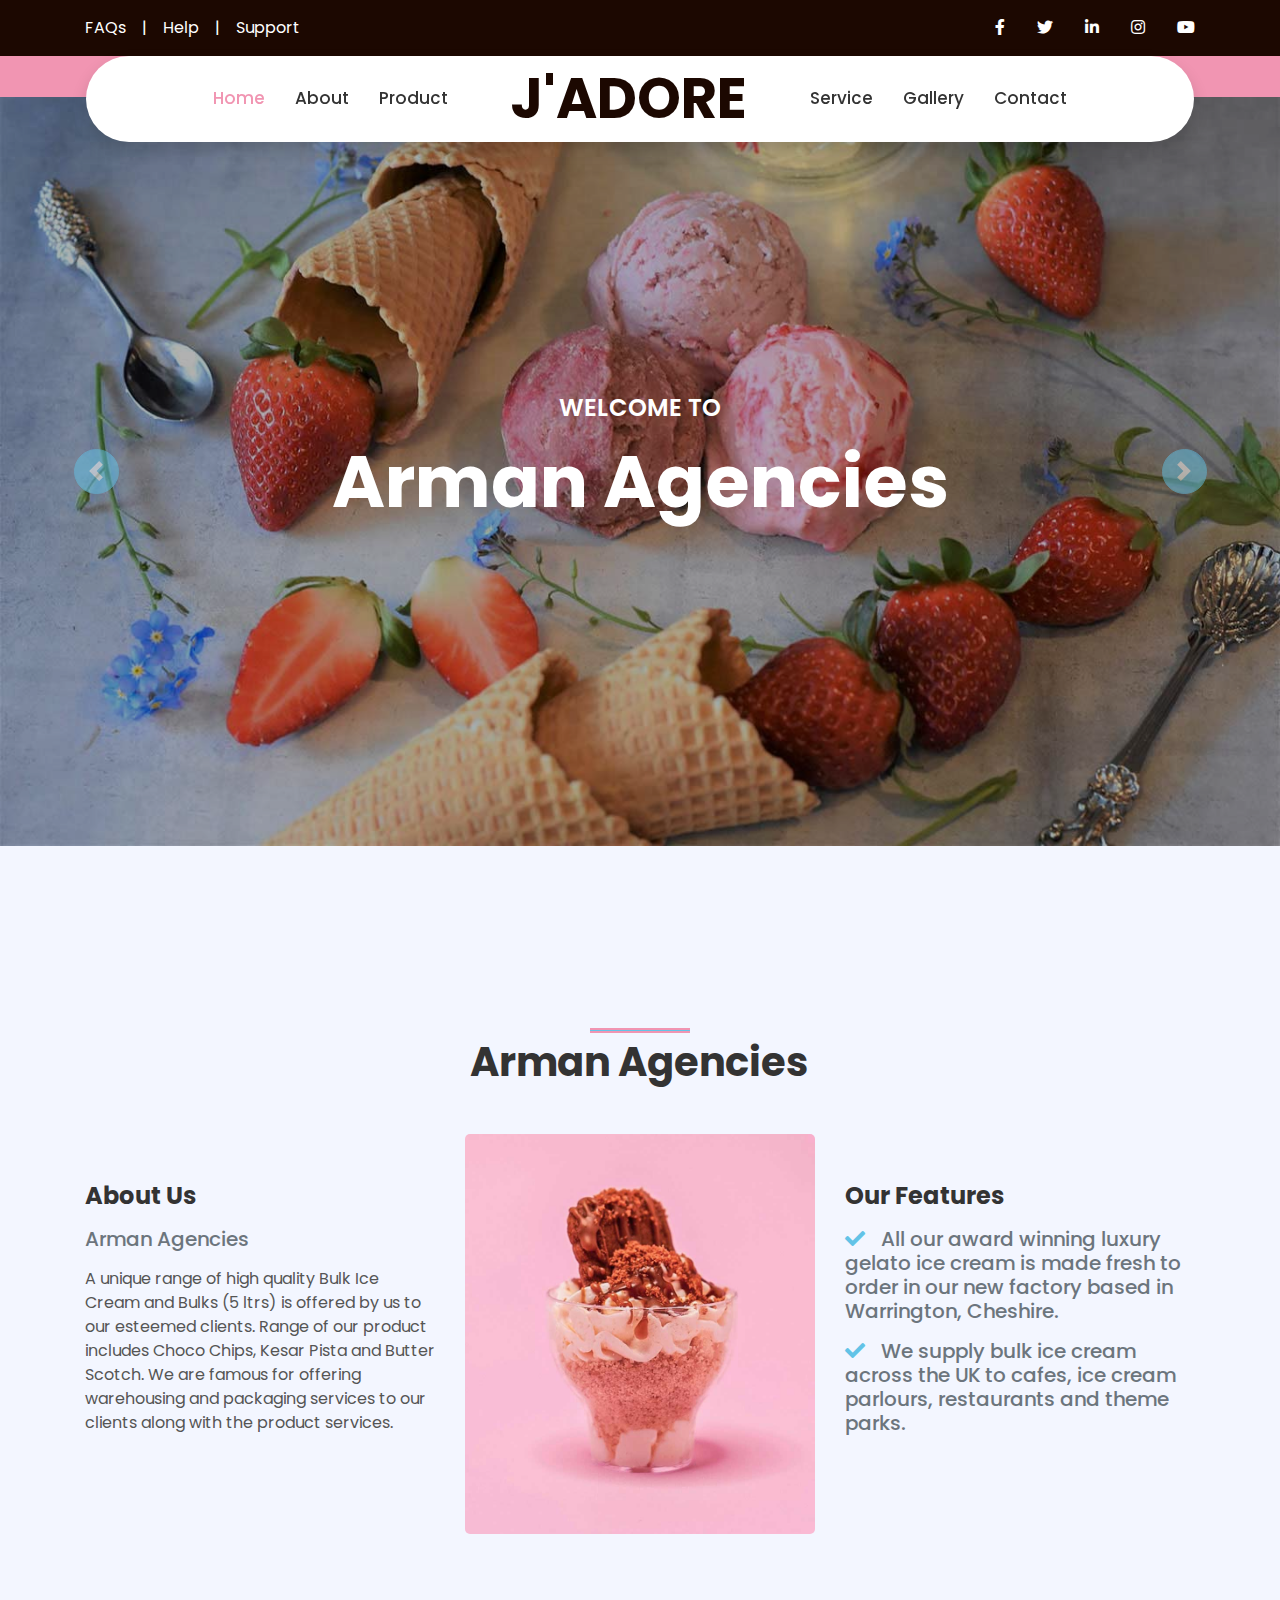
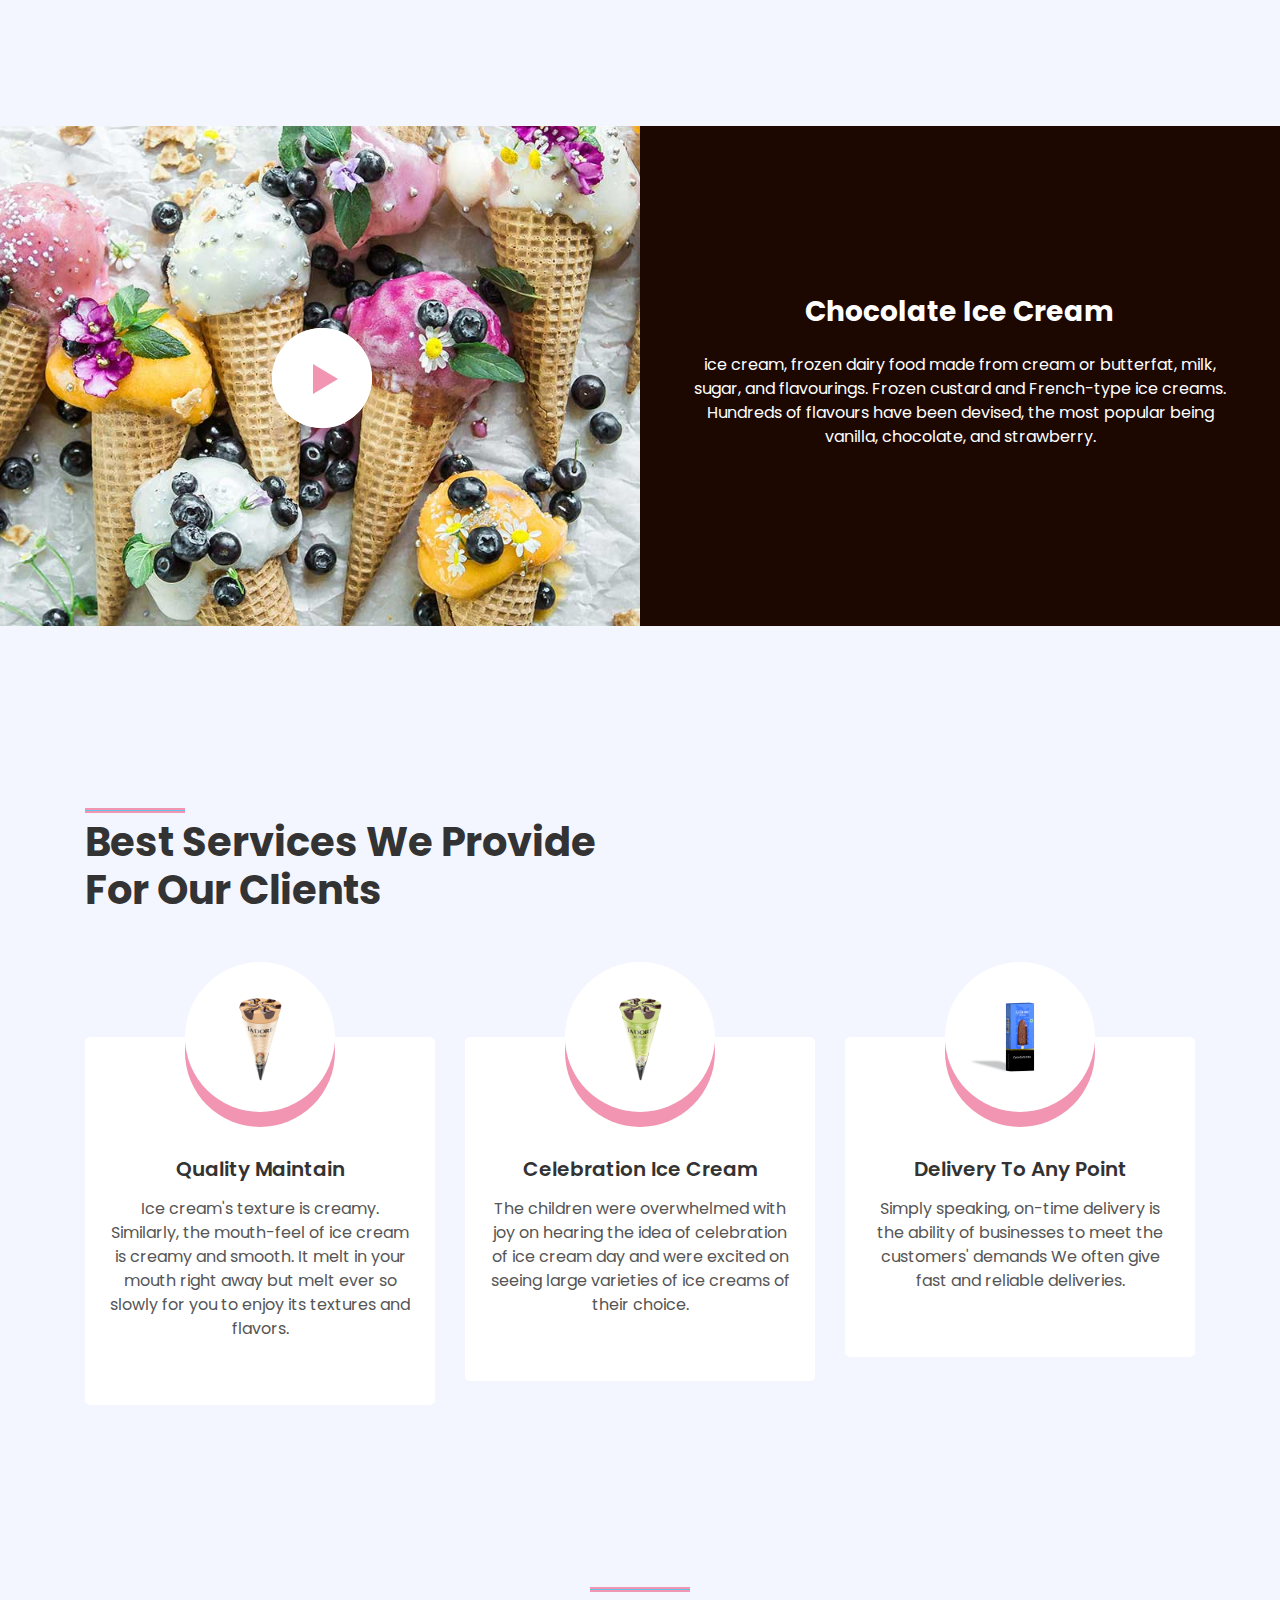
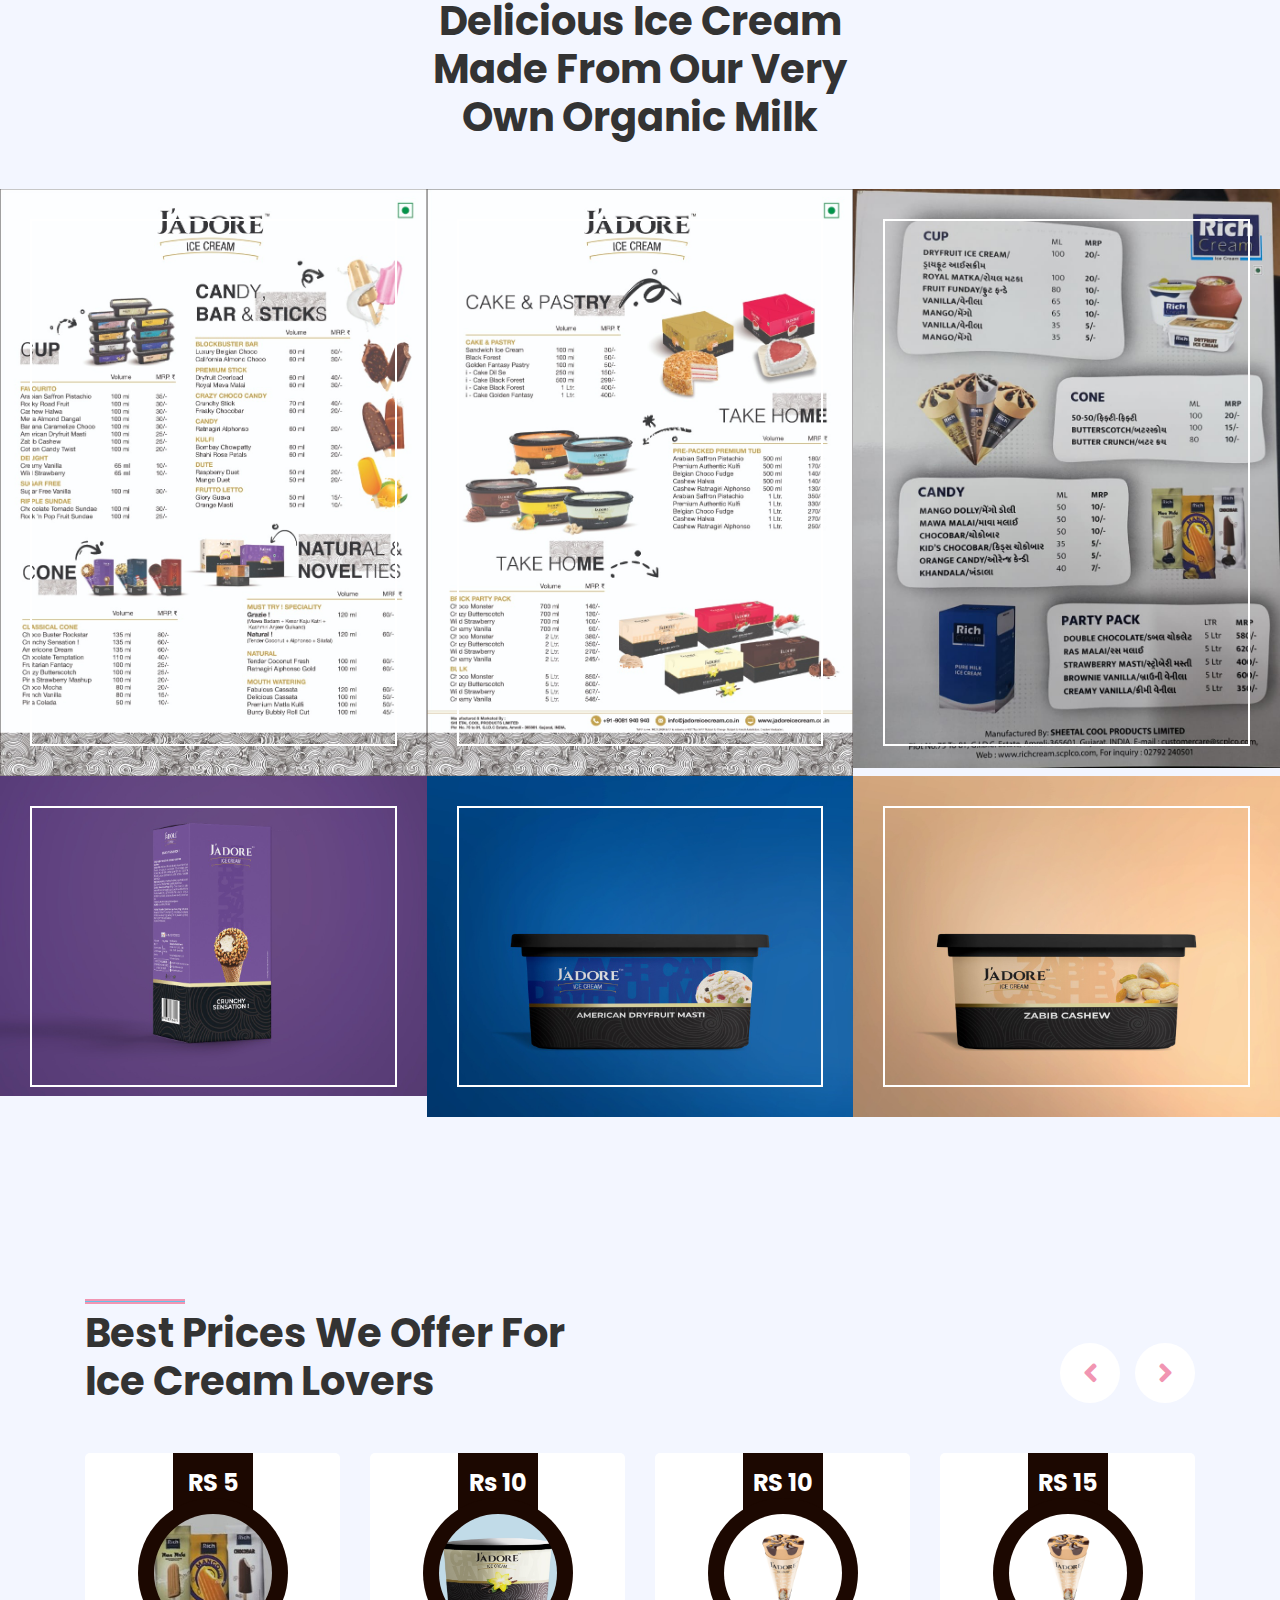
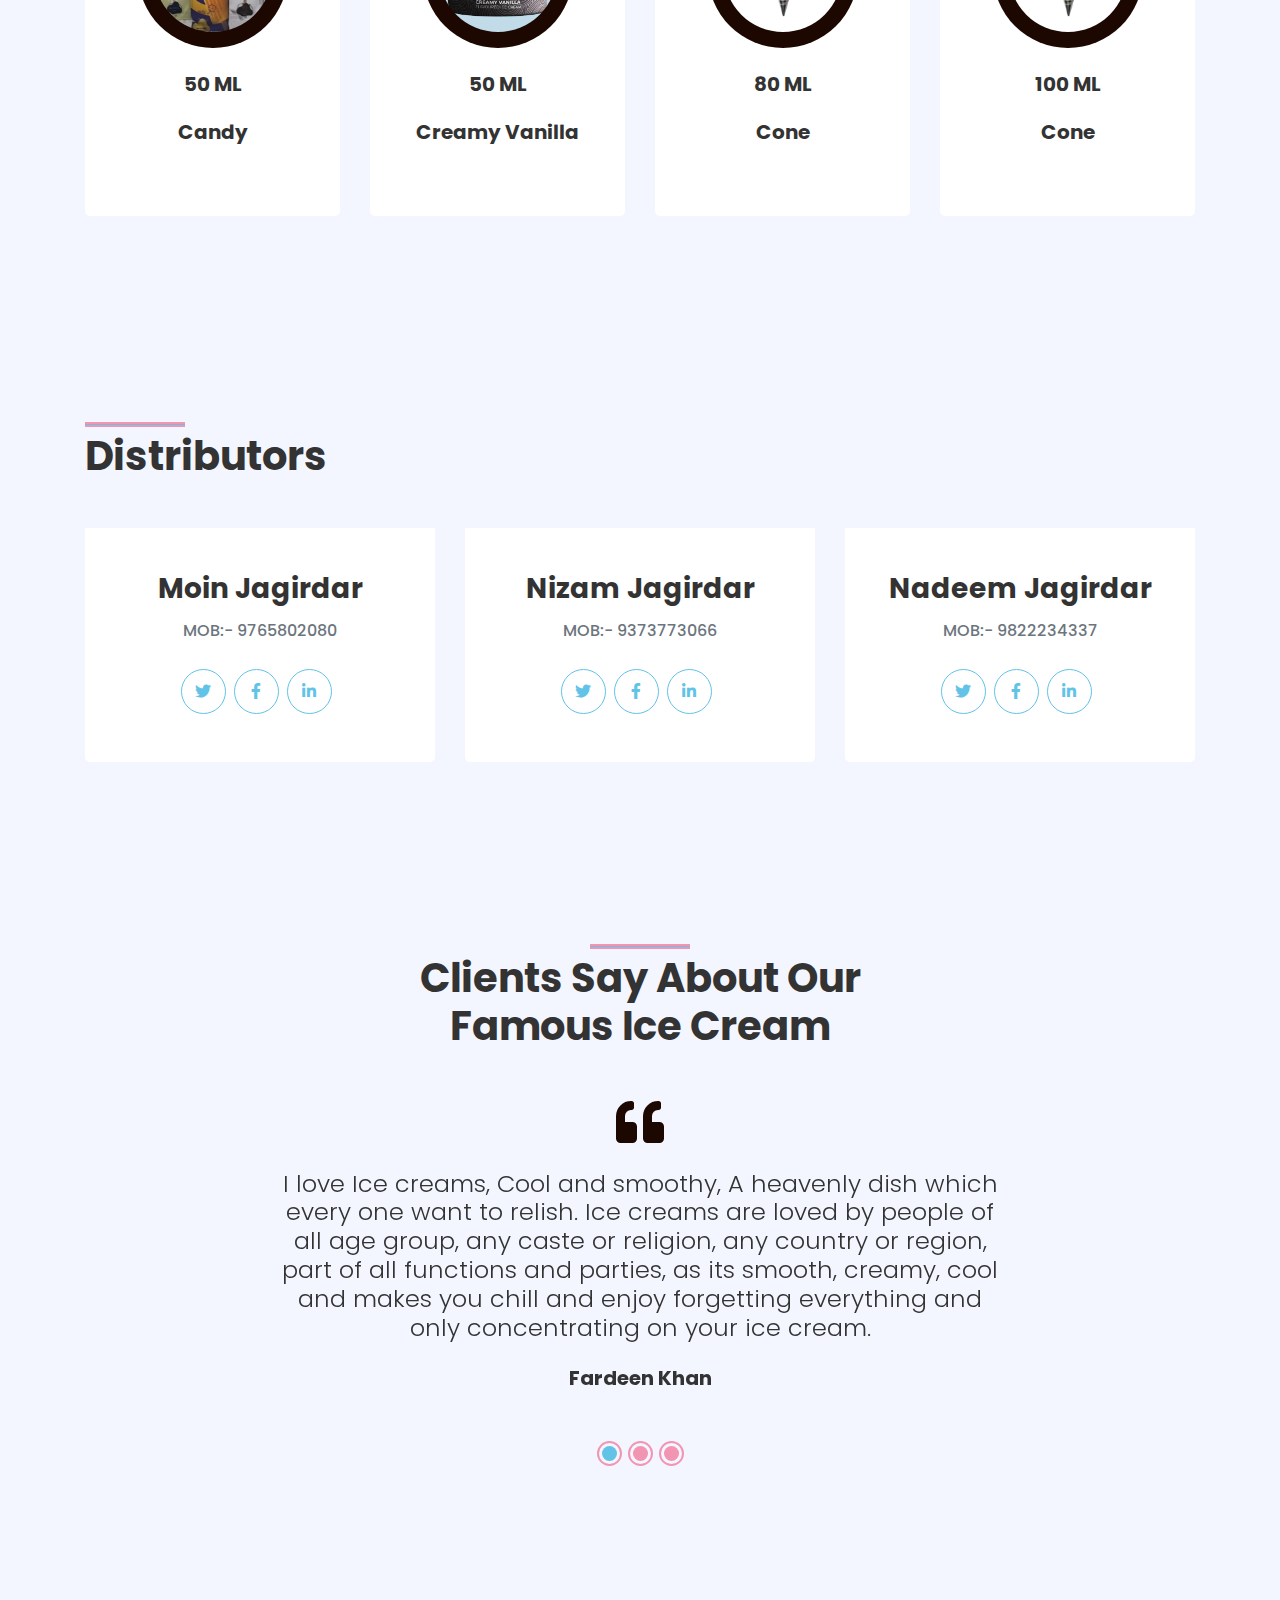
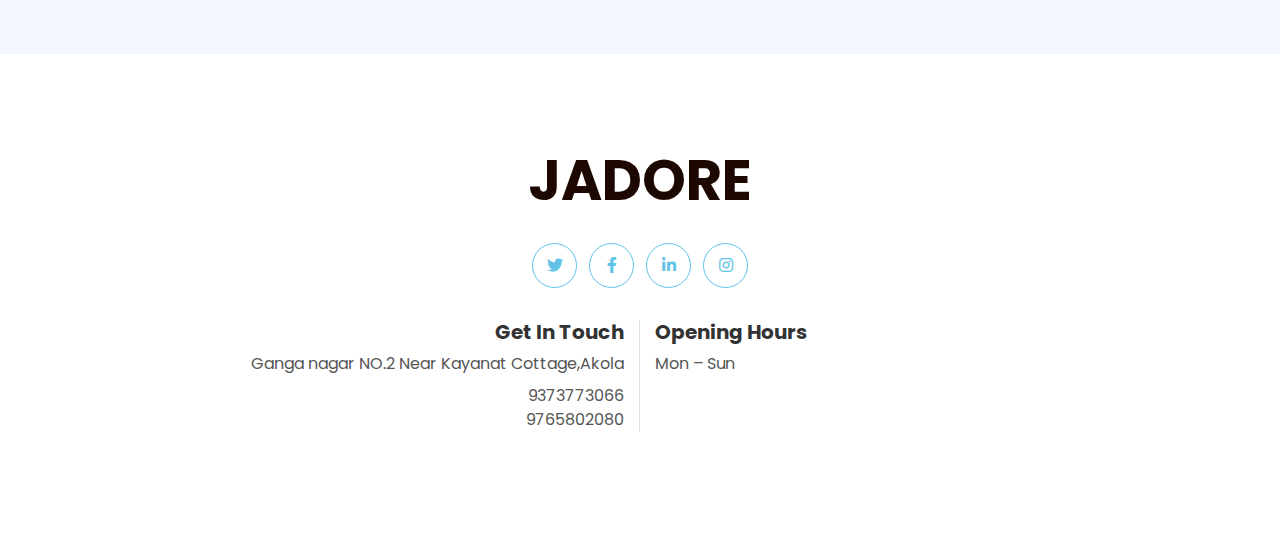
==== commit 8528bac9: "third commit" ====
--- a/index.html
+++ b/index.html
@@ -106,7 +106,7 @@
                         <div class="p-3" style="max-width: 900px;">
                             <h4 class="text-white text-uppercase mb-md-3">Welcome to </h4>
                             <h1 class="display-3 text-white mb-md-4">Arman Agencies</h1>
-                            <a href="" class="btn btn-primary py-md-3 px-md-5 mt-2">Learn More</a>
+                            <!-- <a href="" class="btn btn-primary py-md-3 px-md-5 mt-2">Learn More</a> -->
                         </div>
                     </div>
                 </div>
@@ -116,7 +116,7 @@
                         <div class="p-3" style="max-width: 900px;">
                             <h4 class="text-white text-uppercase mb-md-3">Traditional & Delicious</h4>
                             <h1 class="display-3 text-white mb-md-4">Made From Our Own Organic Milk</h1>
-                            <a href="" class="btn btn-primary py-md-3 px-md-5 mt-2">Learn More</a>
+                            <!-- <a href="" class="btn btn-primary py-md-3 px-md-5 mt-2">Learn More</a> -->
                         </div>
                     </div>
                 </div>
@@ -149,7 +149,7 @@
                     <h4 class="font-weight-bold mb-3">About Us</h4>
                     <h5 class="text-muted mb-3">Arman Agencies</h5>
                     <p>A unique range of high quality Bulk Ice Cream and Bulks (5 ltrs) is offered by us to our esteemed clients. Range of our product includes Choco Chips, Kesar Pista and Butter Scotch. We are famous for offering warehousing and packaging services to our clients along with the product services. </p>
-                    <a href="" class="btn btn-secondary mt-2">Learn More</a>
+                    <!-- <a href="" class="btn btn-secondary mt-2">Learn More</a> -->
                 </div>
                 <div class="col-lg-4" style="min-height: 400px;">
                     <div class="position-relative h-100 rounded overflow-hidden">
@@ -162,7 +162,7 @@
                     <h5 class="text-muted mb-3"><i class="fa fa-check text-secondary mr-3"></i>All our award winning luxury gelato ice cream is made fresh to order in our new factory based in Warrington, Cheshire.</h5>
                     <h5 class="text-muted mb-3"><i class="fa fa-check text-secondary mr-3"></i>We supply bulk ice cream across the UK to cafes, ice cream parlours, restaurants and theme parks.</h5>
                     <!-- <h5 class="text-muted mb-3"><i class="fa fa-check text-secondary mr-3"></i>Eos kasd eos dolor</h5> -->
-                    <a href="" class="btn btn-primary mt-2">Learn More</a>
+                    <!-- <a href="" class="btn btn-primary mt-2">Learn More</a> -->
                 </div>
             </div>
         </div>
@@ -177,20 +177,20 @@
                 <div class="position-relative h-100">
                     <img class="position-absolute w-100 h-100" src="img/promotion.jpg" style="object-fit: cover;">
                     <button type="button" class="btn-play" data-toggle="modal"
-                        data-src="https://www.youtube.com/embed/DWRcNpR6Kdc" data-target="#videoModal">
+                        data-src="https://youtube.com/shorts/Zijjprcitbs?feature=share" data-target="#videoModal">
                         <span></span>
                     </button>
                 </div>
             </div>
             <div class="col-md-6 py-5 py-md-0 px-0">
                 <div class="h-100 d-flex flex-column align-items-center justify-content-center text-center p-5">
-                    <div class="d-flex align-items-center justify-content-center bg-white rounded-circle mb-4"
+                    <!-- <div class="d-flex align-items-center justify-content-center bg-white rounded-circle mb-4"
                         style="width: 100px; height: 100px;">
                         <h3 class="font-weight-bold text-secondary mb-0">Rs 199</h3>
-                    </div>
+                    </div> -->
                     <h3 class="font-weight-bold text-white mt-3 mb-4">Chocolate Ice Cream</h3>
                     <p class="text-white mb-4">ice cream, frozen dairy food made from cream or butterfat, milk, sugar, and flavourings. Frozen custard and French-type ice creams. Hundreds of flavours have been devised, the most popular being vanilla, chocolate, and strawberry.</p>
-                    <a href="" class="btn btn-secondary py-3 px-5 mt-2">Order Now</a>
+                    <!-- <a href="" class="btn btn-secondary py-3 px-5 mt-2">Order Now</a> -->
                 </div>
             </div>
         </div>
@@ -208,7 +208,7 @@
                     </button>        
                     <!-- 16:9 aspect ratio -->
                     <div class="embed-responsive embed-responsive-16by9">
-                        <iframe class="embed-responsive-item" src="" id="video"  allowscriptaccess="always" allow="autoplay"></iframe>
+                        <iframe class="embed-responsive-item" src="https://youtube.com/shorts/Zijjprcitbs?feature=share" id="video"  allowscriptaccess="always" allow="autoplay"></iframe>
                     </div>
                 </div>
             </div>
@@ -236,7 +236,7 @@
                             <div class="position-relative text-center bg-light rounded p-4 pb-5" style="margin-top: -75px;">
                                 <h5 class="font-weight-semi-bold mt-5 mb-3 pt-5">Quality Maintain</h5>
                                 <p>Ice cream's texture is creamy. Similarly, the mouth-feel of ice cream is creamy and smooth. It  melt in your mouth right away but melt ever so slowly for you to enjoy its textures and flavors.</p>
-                                <a href="" class="border-bottom border-secondary text-decoration-none text-secondary">Learn More</a>
+                                <!-- <a href="" class="border-bottom border-secondary text-decoration-none text-secondary">Learn More</a> -->
                             </div>
                         </div>
                         <!-- <div class="service-item">
@@ -256,7 +256,7 @@
                             <div class="position-relative text-center bg-light rounded p-4 pb-5" style="margin-top: -75px;">
                                 <h5 class="font-weight-semi-bold mt-5 mb-3 pt-5">Celebration Ice Cream</h5>
                                 <p>The children were overwhelmed with joy on hearing the idea of celebration of ice cream day and were excited on seeing large varieties of ice creams of their choice.</p>
-                                <a href="" class="border-bottom border-secondary text-decoration-none text-secondary">Learn More</a>
+                                <!-- <a href="" class="border-bottom border-secondary text-decoration-none text-secondary">Learn More</a> -->
                             </div>
                         </div>
                         <div class="service-item">
@@ -266,7 +266,7 @@
                             <div class="position-relative text-center bg-light rounded p-4 pb-5" style="margin-top: -75px;">
                                 <h5 class="font-weight-semi-bold mt-5 mb-3 pt-5">Delivery To Any Point</h5>
                                 <p>Simply speaking, on-time delivery is the ability of businesses to meet the customers' demands We often give fast and reliable deliveries.</p>
-                                <a href="" class="border-bottom border-secondary text-decoration-none text-secondary">Learn More</a>
+                                <!-- <a href="" class="border-bottom border-secondary text-decoration-none text-secondary">Learn More</a> -->
                             </div>
                         </div>
                     </div>
@@ -284,27 +284,27 @@
                 <h1 class="section-title position-relative text-center mb-5">Delicious Ice Cream Made From Our Very Own Organic Milk</h1>
             </div>
         </div>
-        <div class="row m-0 portfolio-container">
+        <div class="row m-0 ">
             <div class="col-lg-4 col-md-6 p-0 portfolio-item">
                 <div class="position-relative overflow-hidden">
-                    <img class="img-fluid w-100" src="img/ice10.jfif" alt="">
-                    <a class="portfolio-btn" href="img/portfolio-1.jpg" data-lightbox="portfolio">
+                    <img class="img-fluid w-100" src="img/port1.jpeg" alt="">
+                    <a class="portfolio-btn" href="img/port1.jpeg" data-lightbox="portfolio">
                         <i class="fa fa-plus text-primary" style="font-size: 60px;"></i>
                     </a>
                 </div>
             </div>
             <div class="col-lg-4 col-md-6 p-0 portfolio-item">
                 <div class="position-relative overflow-hidden">
-                    <img class="img-fluid w-100" src="img/ice11.jfif" alt="">
-                    <a class="portfolio-btn" href="img/portfolio-2.jpg" data-lightbox="portfolio">
+                    <img class="img-fluid w-100" src="img/port2.jpeg" alt="">
+                    <a class="portfolio-btn" href="img/port2.jpeg" data-lightbox="portfolio">
                         <i class="fa fa-plus text-primary" style="font-size: 60px;"></i>
                     </a>
                 </div>
             </div>
             <div class="col-lg-4 col-md-6 p-0 portfolio-item">
                 <div class="position-relative overflow-hidden">
-                    <img class="img-fluid w-100" src="img/ice12.jfif" alt="">
-                    <a class="portfolio-btn" href="img/portfolio-3.jpg" data-lightbox="portfolio">
+                    <img class="img-fluid w-100" src="img/port3.jpeg" alt="">
+                    <a class="portfolio-btn" href="img/port3.jpeg" data-lightbox="portfolio">
                         <i class="fa fa-plus text-primary" style="font-size: 60px;"></i>
                     </a>
                 </div>
@@ -312,7 +312,7 @@
             <div class="col-lg-4 col-md-6 p-0 portfolio-item">
                 <div class="position-relative overflow-hidden">
                     <img class="img-fluid w-100" src="img/ice13.jfif" alt="">
-                    <a class="portfolio-btn" href="img/portfolio-4.jpg" data-lightbox="portfolio">
+                    <a class="portfolio-btn" href="img/ice13.jfif" data-lightbox="portfolio">
                         <i class="fa fa-plus text-primary" style="font-size: 60px;"></i>
                     </a>
                 </div>
@@ -320,7 +320,7 @@
             <div class="col-lg-4 col-md-6 p-0 portfolio-item">
                 <div class="position-relative overflow-hidden">
                     <img class="img-fluid w-100" src="img/ice9.jfif" alt="">
-                    <a class="portfolio-btn" href="img/portfolio-5.jpg" data-lightbox="portfolio">
+                    <a class="portfolio-btn" href="img/ice9.jfif" data-lightbox="portfolio">
                         <i class="fa fa-plus text-primary" style="font-size: 60px;"></i>
                     </a>
                 </div>
@@ -328,7 +328,7 @@
             <div class="col-lg-4 col-md-6 p-0 portfolio-item">
                 <div class="position-relative overflow-hidden">
                     <img class="img-fluid w-100" src="img/ice5.jfif" alt="">
-                    <a class="portfolio-btn" href="img/portfolio-6.jpg" data-lightbox="portfolio">
+                    <a class="portfolio-btn" href="img/ice5.jfif" data-lightbox="portfolio">
                         <i class="fa fa-plus text-primary" style="font-size: 60px;"></i>
                     </a>
                 </div>
@@ -350,6 +350,56 @@
             <div class="row">
                 <div class="col-12">
                     <div class="owl-carousel product-carousel">
+
+                        <div class="product-item d-flex flex-column align-items-center text-center bg-light rounded py-5 px-3">
+                            <div class="bg-primary mt-n5 py-3" style="width: 80px;">
+                                <h4 class="font-weight-bold text-white mb-0">RS 5</h4>
+                            </div>
+                            <div class="position-relative bg-primary rounded-circle mt-n3 mb-4 p-3" style="width: 150px; height: 150px;">
+                                <img class="rounded-circle w-100 h-100" src="img/icen1.jpeg" style="object-fit: cover;">
+                            </div>
+                            <h5 class="font-weight-bold mb-4">50 ML</h5>
+                            <h5 class="font-weight-bold mb-4">Candy</h5>
+                            <!-- <a href="" class="btn btn-sm btn-secondary">Order Now</a> -->
+                        </div>
+
+                        <div class="product-item d-flex flex-column align-items-center text-center bg-light rounded py-5 px-3">
+                            <div class="bg-primary mt-n5 py-3" style="width: 80px;">
+                                <h4 class="font-weight-bold text-white mb-0">Rs 10</h4>
+                            </div>
+                            <div class="position-relative bg-primary rounded-circle mt-n3 mb-4 p-3" style="width: 150px; height: 150px;">
+                                <img class="rounded-circle w-100 h-100" src="img/ice16.jfif" style="object-fit: cover;">
+                            </div>
+                            <h5 class="font-weight-bold mb-4">50 ML</h5>
+
+                            <h5 class="font-weight-bold mb-4">Creamy Vanilla</h5>
+                            <!-- <a href="" class="btn btn-sm btn-secondary">Order Now</a> -->
+                        </div>
+
+                        <div class="product-item d-flex flex-column align-items-center text-center bg-light rounded py-5 px-3">
+                            <div class="bg-primary mt-n5 py-3" style="width: 80px;">
+                                <h4 class="font-weight-bold text-white mb-0">RS 10</h4>
+                            </div>
+                            <div class="position-relative bg-primary rounded-circle mt-n3 mb-4 p-3" style="width: 150px; height: 150px;">
+                                <img class="rounded-circle w-100 h-100" src="img/ice1.jfif" style="object-fit: cover;">
+                            </div>
+                            <h5 class="font-weight-bold mb-4">80 ML</h5>
+                            <h5 class="font-weight-bold mb-4">Cone</h5>
+                            <!-- <a href="" class="btn btn-sm btn-secondary">Order Now</a> -->
+                        </div>
+
+                        <div class="product-item d-flex flex-column align-items-center text-center bg-light rounded py-5 px-3">
+                            <div class="bg-primary mt-n5 py-3" style="width: 80px;">
+                                <h4 class="font-weight-bold text-white mb-0">RS 15</h4>
+                            </div>
+                            <div class="position-relative bg-primary rounded-circle mt-n3 mb-4 p-3" style="width: 150px; height: 150px;">
+                                <img class="rounded-circle w-100 h-100" src="img/ice1.jfif" style="object-fit: cover;">
+                            </div>
+                            <h5 class="font-weight-bold mb-4">100 ML</h5>
+                            <h5 class="font-weight-bold mb-4">Cone</h5>
+                            <!-- <a href="" class="btn btn-sm btn-secondary">Order Now</a> -->
+                        </div>
+
                         <div class="product-item d-flex flex-column align-items-center text-center bg-light rounded py-5 px-3">
                             <div class="bg-primary mt-n5 py-3" style="width: 80px;">
                                 <h4 class="font-weight-bold text-white mb-0">RS 25</h4>
@@ -357,9 +407,125 @@
                             <div class="position-relative bg-primary rounded-circle mt-n3 mb-4 p-3" style="width: 150px; height: 150px;">
                                 <img class="rounded-circle w-100 h-100" src="img/ice1.jfif" style="object-fit: cover;">
                             </div>
+                            <h5 class="font-weight-bold mb-4">100 ML</h5>
                             <h5 class="font-weight-bold mb-4">Butterscoth</h5>
-                            <a href="" class="btn btn-sm btn-secondary">Order Now</a>
-                        </div>
+                            <!-- <a href="" class="btn btn-sm btn-secondary">Order Now</a> -->
+                        </div>
+
+                        <div class="product-item d-flex flex-column align-items-center text-center bg-light rounded py-5 px-3">
+                            <div class="bg-primary mt-n5 py-3" style="width: 80px;">
+                                <h4 class="font-weight-bold text-white mb-0">Rs 25</h4>
+                            </div>
+                            <div class="position-relative bg-primary rounded-circle mt-n3 mb-4 p-3" style="width: 150px; height: 150px;">
+                                <img class="rounded-circle w-100 h-100" src="img/ice3.jfif" style="object-fit: cover;">
+                            </div>
+                            <h5 class="font-weight-bold mb-4">100 ML</h5>
+                            <h5 class="font-weight-bold mb-4">Pista cone</h5>
+                            <!-- <a href="" class="btn btn-sm btn-secondary">Order Now</a> -->
+                        </div>
+
+                        <div class="product-item d-flex flex-column align-items-center text-center bg-light rounded py-5 px-3">
+                            <div class="bg-primary mt-n5 py-3" style="width: 80px;">
+                                <h4 class="font-weight-bold text-white mb-0">Rs 25</h4>
+                            </div>
+                            <div class="position-relative bg-primary rounded-circle mt-n3 mb-4 p-3" style="width: 150px; height: 150px;">
+                                <img class="rounded-circle w-100 h-100" src="img/ice5.jfif" style="object-fit: cover;">
+                            </div>
+                            <h5 class="font-weight-bold mb-4">100 ML</h5>
+                            <h5 class="font-weight-bold mb-4">Jabib Cehew</h5>
+                            <!-- <a href="" class="btn btn-sm btn-secondary">Order Now</a> -->
+                        </div>
+                        <div class="product-item d-flex flex-column align-items-center text-center bg-light rounded py-5 px-3">
+                            <div class="bg-primary mt-n5 py-3" style="width: 80px;">
+                                <h4 class="font-weight-bold text-white mb-0">Rs 25</h4>
+                            </div>
+                            <div class="position-relative bg-primary rounded-circle mt-n3 mb-4 p-3" style="width: 150px; height: 150px;">
+                                <img class="rounded-circle w-100 h-100" src="img/ice6.jfif" style="object-fit: cover;">
+                            </div>
+                            <h5 class="font-weight-bold mb-4">100 ML</h5>
+                            <h5 class="font-weight-bold mb-4">Banana Choco</h5>
+                            <!-- <a href="" class="btn btn-sm btn-secondary">Order Now</a> -->
+                        </div>
+                        <div class="product-item d-flex flex-column align-items-center text-center bg-light rounded py-5 px-3">
+                            <div class="bg-primary mt-n5 py-3" style="width: 80px;">
+                                <h4 class="font-weight-bold text-white mb-0">Rs 20</h4>
+                            </div>
+                            <div class="position-relative bg-primary rounded-circle mt-n3 mb-4 p-3" style="width: 150px; height: 150px;">
+                                <img class="rounded-circle w-100 h-100" src="img/ice7.jfif" style="object-fit: cover;">
+                            </div>
+                            <h5 class="font-weight-bold mb-4">60 ML</h5>
+                            <h5 class="font-weight-bold mb-4">Ratnagiri Alphonso</h5>
+                            <!-- <a href="" class="btn btn-sm btn-secondary">Order Now</a> -->
+                        </div>
+                        <div class="product-item d-flex flex-column align-items-center text-center bg-light rounded py-5 px-3">
+                            <div class="bg-primary mt-n5 py-3" style="width: 80px;">
+                                <h4 class="font-weight-bold text-white mb-0">Rs 25</h4>
+                            </div>
+                            <div class="position-relative bg-primary rounded-circle mt-n3 mb-4 p-3" style="width: 150px; height: 150px;">
+                                <img class="rounded-circle w-100 h-100" src="img/ice8.jfif" style="object-fit: cover;">
+                            </div>
+                            <h5 class="font-weight-bold mb-4">100 ML</h5>
+                            <h5 class="font-weight-bold mb-4">Chocolate cone</h5>
+                            <!-- <a href="" class="btn btn-sm btn-secondary">Order Now</a> -->
+                        </div>
+                        <div class="product-item d-flex flex-column align-items-center text-center bg-light rounded py-5 px-3">
+                            <div class="bg-primary mt-n5 py-3" style="width: 80px;">
+                                <h4 class="font-weight-bold text-white mb-0">$Rs 25</h4>
+                            </div>
+                            <div class="position-relative bg-primary rounded-circle mt-n3 mb-4 p-3" style="width: 150px; height: 150px;">
+                                <img class="rounded-circle w-100 h-100" src="img/ice9.jfif" style="object-fit: cover;">
+                            </div>
+                            <h5 class="font-weight-bold mb-4">100 ML</h5>
+                            <h5 class="font-weight-bold mb-4">American Dryfruit masti</h5>
+                            <!-- <a href="" class="btn btn-sm btn-secondary">Order Now</a> -->
+                        </div>
+                        <div class="product-item d-flex flex-column align-items-center text-center bg-light rounded py-5 px-3">
+                            <div class="bg-primary mt-n5 py-3" style="width: 80px;">
+                                <h4 class="font-weight-bold text-white mb-0">Rs 25</h4>
+                            </div>
+                            <div class="position-relative bg-primary rounded-circle mt-n3 mb-4 p-3" style="width: 150px; height: 150px;">
+                                <img class="rounded-circle w-100 h-100" src="img/ice10.jfif" style="object-fit: cover;">
+                            </div>
+                            <h5 class="font-weight-bold mb-4">100 ML</h5>
+                            <h5 class="font-weight-bold mb-4">Cashew Halwa</h5>
+                            <!-- <a href="" class="btn btn-sm btn-secondary">Order Now</a> -->
+                        </div>
+                        <div class="product-item d-flex flex-column align-items-center text-center bg-light rounded py-5 px-3">
+                            <div class="bg-primary mt-n5 py-3" style="width: 80px;">
+                                <h4 class="font-weight-bold text-white mb-0">Rs 25</h4>
+                            </div>
+                            <div class="position-relative bg-primary rounded-circle mt-n3 mb-4 p-3" style="width: 150px; height: 150px;">
+                                <img class="rounded-circle w-100 h-100" src="img/ice11.jfif" style="object-fit: cover;">
+                            </div>
+                            <h5 class="font-weight-bold mb-4">100 ML</h5>
+
+                            <h5 class="font-weight-bold mb-4">Cotton Candy Twist</h5>
+                            <!-- <a href="" class="btn btn-sm btn-secondary">Order Now</a> -->
+                        </div>
+
+                        <div class="product-item d-flex flex-column align-items-center text-center bg-light rounded py-5 px-3">
+                            <div class="bg-primary mt-n5 py-3" style="width: 80px;">
+                                <h4 class="font-weight-bold text-white mb-0">Rs 25</h4>
+                            </div>
+                            <div class="position-relative bg-primary rounded-circle mt-n3 mb-4 p-3" style="width: 150px; height: 150px;">
+                                <img class="rounded-circle w-100 h-100" src="img/ice14.jfif" style="object-fit: cover;">
+                            </div>
+                            <h5 class="font-weight-bold mb-4">100 ML</h5>
+                            <h5 class="font-weight-bold mb-4">Pineapple cone</h5>
+                            <!-- <a href="" class="btn btn-sm btn-secondary">Order Now</a> -->
+                        </div>
+                        <div class="product-item d-flex flex-column align-items-center text-center bg-light rounded py-5 px-3">
+                            <div class="bg-primary mt-n5 py-3" style="width: 80px;">
+                                <h4 class="font-weight-bold text-white mb-0">Rs 25</h4>
+                            </div>
+                            <div class="position-relative bg-primary rounded-circle mt-n3 mb-4 p-3" style="width: 150px; height: 150px;">
+                                <img class="rounded-circle w-100 h-100" src="img/ice15.jfif" style="object-fit: cover;">
+                            </div>
+                            <h5 class="font-weight-bold mb-4">100 ML</h5>
+                            <h5 class="font-weight-bold mb-4">Dry Fruit Overload</h5>
+                            <!-- <a href="" class="btn btn-sm btn-secondary">Order Now</a> -->
+                        </div>
+
                         <div class="product-item d-flex flex-column align-items-center text-center bg-light rounded py-5 px-3">
                             <div class="bg-primary mt-n5 py-3" style="width: 80px;">
                                 <h4 class="font-weight-bold text-white mb-0">Rs 30</h4>
@@ -367,19 +533,12 @@
                             <div class="position-relative bg-primary rounded-circle mt-n3 mb-4 p-3" style="width: 150px; height: 150px;">
                                 <img class="rounded-circle w-100 h-100" src="img/ice2.jfif" style="object-fit: cover;">
                             </div>
+                            <h5 class="font-weight-bold mb-4">60 ML</h5>
+
                             <h5 class="font-weight-bold mb-4">California Almond</h5>
-                            <a href="" class="btn btn-sm btn-secondary">Order Now</a>
-                        </div>
-                        <div class="product-item d-flex flex-column align-items-center text-center bg-light rounded py-5 px-3">
-                            <div class="bg-primary mt-n5 py-3" style="width: 80px;">
-                                <h4 class="font-weight-bold text-white mb-0">Rs 25</h4>
-                            </div>
-                            <div class="position-relative bg-primary rounded-circle mt-n3 mb-4 p-3" style="width: 150px; height: 150px;">
-                                <img class="rounded-circle w-100 h-100" src="img/ice3.jfif" style="object-fit: cover;">
-                            </div>
-                            <h5 class="font-weight-bold mb-4">Pista cone</h5>
-                            <a href="" class="btn btn-sm btn-secondary">Order Now</a>
-                        </div>
+                            <!-- <a href="" class="btn btn-sm btn-secondary">Order Now</a> -->
+                        </div>
+                        
                         <div class="product-item d-flex flex-column align-items-center text-center bg-light rounded py-5 px-3">
                             <div class="bg-primary mt-n5 py-3" style="width: 80px;">
                                 <h4 class="font-weight-bold text-white mb-0">Rs 40</h4>
@@ -387,79 +546,11 @@
                             <div class="position-relative bg-primary rounded-circle mt-n3 mb-4 p-3" style="width: 150px; height: 150px;">
                                 <img class="rounded-circle w-100 h-100" src="img/ice4.jfif" style="object-fit: cover;">
                             </div>
+                            <h5 class="font-weight-bold mb-4">70 ML</h5>
                             <h5 class="font-weight-bold mb-4">Crunchy Stick</h5>
-                            <a href="" class="btn btn-sm btn-secondary">Order Now</a>
-                        </div>
-                        <div class="product-item d-flex flex-column align-items-center text-center bg-light rounded py-5 px-3">
-                            <div class="bg-primary mt-n5 py-3" style="width: 80px;">
-                                <h4 class="font-weight-bold text-white mb-0">Rs 25</h4>
-                            </div>
-                            <div class="position-relative bg-primary rounded-circle mt-n3 mb-4 p-3" style="width: 150px; height: 150px;">
-                                <img class="rounded-circle w-100 h-100" src="img/ice5.jfif" style="object-fit: cover;">
-                            </div>
-                            <h5 class="font-weight-bold mb-4">Jabib Cehew</h5>
-                            <a href="" class="btn btn-sm btn-secondary">Order Now</a>
-                        </div>
-                        <div class="product-item d-flex flex-column align-items-center text-center bg-light rounded py-5 px-3">
-                            <div class="bg-primary mt-n5 py-3" style="width: 80px;">
-                                <h4 class="font-weight-bold text-white mb-0">Rs 25</h4>
-                            </div>
-                            <div class="position-relative bg-primary rounded-circle mt-n3 mb-4 p-3" style="width: 150px; height: 150px;">
-                                <img class="rounded-circle w-100 h-100" src="img/ice6.jfif" style="object-fit: cover;">
-                            </div>
-                            <h5 class="font-weight-bold mb-4">Banana Choco</h5>
-                            <a href="" class="btn btn-sm btn-secondary">Order Now</a>
-                        </div>
-                        <div class="product-item d-flex flex-column align-items-center text-center bg-light rounded py-5 px-3">
-                            <div class="bg-primary mt-n5 py-3" style="width: 80px;">
-                                <h4 class="font-weight-bold text-white mb-0">Rs 25</h4>
-                            </div>
-                            <div class="position-relative bg-primary rounded-circle mt-n3 mb-4 p-3" style="width: 150px; height: 150px;">
-                                <img class="rounded-circle w-100 h-100" src="img/ice7.jfif" style="object-fit: cover;">
-                            </div>
-                            <h5 class="font-weight-bold mb-4">Ratnagiri Alphonso</h5>
-                            <a href="" class="btn btn-sm btn-secondary">Order Now</a>
-                        </div>
-                        <div class="product-item d-flex flex-column align-items-center text-center bg-light rounded py-5 px-3">
-                            <div class="bg-primary mt-n5 py-3" style="width: 80px;">
-                                <h4 class="font-weight-bold text-white mb-0">Rs 25</h4>
-                            </div>
-                            <div class="position-relative bg-primary rounded-circle mt-n3 mb-4 p-3" style="width: 150px; height: 150px;">
-                                <img class="rounded-circle w-100 h-100" src="img/ice8.jfif" style="object-fit: cover;">
-                            </div>
-                            <h5 class="font-weight-bold mb-4">Chocolate cone</h5>
-                            <a href="" class="btn btn-sm btn-secondary">Order Now</a>
-                        </div>
-                        <div class="product-item d-flex flex-column align-items-center text-center bg-light rounded py-5 px-3">
-                            <div class="bg-primary mt-n5 py-3" style="width: 80px;">
-                                <h4 class="font-weight-bold text-white mb-0">$Rs 25</h4>
-                            </div>
-                            <div class="position-relative bg-primary rounded-circle mt-n3 mb-4 p-3" style="width: 150px; height: 150px;">
-                                <img class="rounded-circle w-100 h-100" src="img/ice9.jfif" style="object-fit: cover;">
-                            </div>
-                            <h5 class="font-weight-bold mb-4">American Dryfruit masti</h5>
-                            <a href="" class="btn btn-sm btn-secondary">Order Now</a>
-                        </div>
-                        <div class="product-item d-flex flex-column align-items-center text-center bg-light rounded py-5 px-3">
-                            <div class="bg-primary mt-n5 py-3" style="width: 80px;">
-                                <h4 class="font-weight-bold text-white mb-0">Rs 25</h4>
-                            </div>
-                            <div class="position-relative bg-primary rounded-circle mt-n3 mb-4 p-3" style="width: 150px; height: 150px;">
-                                <img class="rounded-circle w-100 h-100" src="img/ice10.jfif" style="object-fit: cover;">
-                            </div>
-                            <h5 class="font-weight-bold mb-4">Cashew Halwa</h5>
-                            <a href="" class="btn btn-sm btn-secondary">Order Now</a>
-                        </div>
-                        <div class="product-item d-flex flex-column align-items-center text-center bg-light rounded py-5 px-3">
-                            <div class="bg-primary mt-n5 py-3" style="width: 80px;">
-                                <h4 class="font-weight-bold text-white mb-0">Rs 25</h4>
-                            </div>
-                            <div class="position-relative bg-primary rounded-circle mt-n3 mb-4 p-3" style="width: 150px; height: 150px;">
-                                <img class="rounded-circle w-100 h-100" src="img/ice11.jfif" style="object-fit: cover;">
-                            </div>
-                            <h5 class="font-weight-bold mb-4">Cotton Candy Twist</h5>
-                            <a href="" class="btn btn-sm btn-secondary">Order Now</a>
-                        </div>
+                            <!-- <a href="" class="btn btn-sm btn-secondary">Order Now</a> -->
+                        </div>
+                        
                         <div class="product-item d-flex flex-column align-items-center text-center bg-light rounded py-5 px-3">
                             <div class="bg-primary mt-n5 py-3" style="width: 80px;">
                                 <h4 class="font-weight-bold text-white mb-0">Rs 60</h4>
@@ -467,8 +558,9 @@
                             <div class="position-relative bg-primary rounded-circle mt-n3 mb-4 p-3" style="width: 150px; height: 150px;">
                                 <img class="rounded-circle w-100 h-100" src="img/ice12.jfif" style="object-fit: cover;">
                             </div>
+                            <h5 class="font-weight-bold mb-4">135 ML</h5>
                             <h5 class="font-weight-bold mb-4">Americano Dream</h5>
-                            <a href="" class="btn btn-sm btn-secondary">Order Now</a>
+                            <!-- <a href="" class="btn btn-sm btn-secondary">Order Now</a> -->
                         </div>
                         <div class="product-item d-flex flex-column align-items-center text-center bg-light rounded py-5 px-3">
                             <div class="bg-primary mt-n5 py-3" style="width: 80px;">
@@ -477,39 +569,12 @@
                             <div class="position-relative bg-primary rounded-circle mt-n3 mb-4 p-3" style="width: 150px; height: 150px;">
                                 <img class="rounded-circle w-100 h-100" src="img/ice13.jfif" style="object-fit: cover;">
                             </div>
+                            <h5 class="font-weight-bold mb-4">135 ML</h5>
                             <h5 class="font-weight-bold mb-4">Crunchy Sensation</h5>
-                            <a href="" class="btn btn-sm btn-secondary">Order Now</a>
-                        </div>
-                        <div class="product-item d-flex flex-column align-items-center text-center bg-light rounded py-5 px-3">
-                            <div class="bg-primary mt-n5 py-3" style="width: 80px;">
-                                <h4 class="font-weight-bold text-white mb-0">Rs 25</h4>
-                            </div>
-                            <div class="position-relative bg-primary rounded-circle mt-n3 mb-4 p-3" style="width: 150px; height: 150px;">
-                                <img class="rounded-circle w-100 h-100" src="img/ice14.jfif" style="object-fit: cover;">
-                            </div>
-                            <h5 class="font-weight-bold mb-4">Pineapple cone</h5>
-                            <a href="" class="btn btn-sm btn-secondary">Order Now</a>
-                        </div>
-                        <div class="product-item d-flex flex-column align-items-center text-center bg-light rounded py-5 px-3">
-                            <div class="bg-primary mt-n5 py-3" style="width: 80px;">
-                                <h4 class="font-weight-bold text-white mb-0">Rs 25</h4>
-                            </div>
-                            <div class="position-relative bg-primary rounded-circle mt-n3 mb-4 p-3" style="width: 150px; height: 150px;">
-                                <img class="rounded-circle w-100 h-100" src="img/ice15.jfif" style="object-fit: cover;">
-                            </div>
-                            <h5 class="font-weight-bold mb-4">Dry Fruit Overload</h5>
-                            <a href="" class="btn btn-sm btn-secondary">Order Now</a>
-                        </div>
-                        <div class="product-item d-flex flex-column align-items-center text-center bg-light rounded py-5 px-3">
-                            <div class="bg-primary mt-n5 py-3" style="width: 80px;">
-                                <h4 class="font-weight-bold text-white mb-0">Rs 10</h4>
-                            </div>
-                            <div class="position-relative bg-primary rounded-circle mt-n3 mb-4 p-3" style="width: 150px; height: 150px;">
-                                <img class="rounded-circle w-100 h-100" src="img/ice16.jfif" style="object-fit: cover;">
-                            </div>
-                            <h5 class="font-weight-bold mb-4">Creamy Vanilla</h5>
-                            <a href="" class="btn btn-sm btn-secondary">Order Now</a>
-                        </div>
+                            <!-- <a href="" class="btn btn-sm btn-secondary">Order Now</a> -->
+                        </div>
+                        
+                        
                     </div>
                 </div>
             </div>
@@ -531,6 +596,36 @@
                 <div class="col-12">
                     <div class="owl-carousel team-carousel">
                     
+                        
+                        <div class="team-item">
+                            <!-- <div class="team-img mx-auto">
+                                <img class="rounded-circle w-100 h-100" src="img/team-3.jpg" style="object-fit: cover;">
+                            </div> -->
+                            <div class="position-relative text-center bg-light rounded px-4 py-5" style="margin-top: -100px;">
+                                <h3 class="font-weight-bold mt-5 mb-3 pt-5">Moin Jagirdar</h3>
+                                <h6 class="text-uppercase text-muted mb-4">Mob:- 9765802080</h6>
+                                <div class="d-flex justify-content-center pt-1">
+                                    <a class="btn btn-outline-secondary btn-social mr-2" href="#"><i class="fab fa-twitter"></i></a>
+                                    <a class="btn btn-outline-secondary btn-social mr-2" href="#"><i class="fab fa-facebook-f"></i></a>
+                                    <a class="btn btn-outline-secondary btn-social mr-2" href="#"><i class="fab fa-linkedin-in"></i></a>
+                                </div>
+                            </div>
+                        </div>
+                        <div class="team-item">
+                            <!-- <div class="team-img mx-auto">
+                                <img class="rounded-circle w-100 h-100" src="img/team-4.jpg" style="object-fit: cover;">
+                            </div> -->
+                            <div class="position-relative text-center bg-light rounded px-4 py-5" style="margin-top: -100px;">
+                                <h3 class="font-weight-bold mt-5 mb-3 pt-5">Nizam Jagirdar</h3>
+                                <h6 class="text-uppercase text-muted mb-4">Mob:- 9373773066</h6>
+                                <div class="d-flex justify-content-center pt-1">
+                                    <a class="btn btn-outline-secondary btn-social mr-2" href="#"><i class="fab fa-twitter"></i></a>
+                                    <a class="btn btn-outline-secondary btn-social mr-2" href="#"><i class="fab fa-facebook-f"></i></a>
+                                    <a class="btn btn-outline-secondary btn-social mr-2" href="#"><i class="fab fa-linkedin-in"></i></a>
+                                </div>
+                            </div>
+                        </div>
+
                         <div class="team-item">
                             <!-- <div class="team-img mx-auto">
                                 <img class="rounded-circle w-100 h-100" src="img/team-2.jpg" style="object-fit: cover;">
@@ -545,34 +640,7 @@
                                 </div>
                             </div>
                         </div>
-                        <div class="team-item">
-                            <!-- <div class="team-img mx-auto">
-                                <img class="rounded-circle w-100 h-100" src="img/team-3.jpg" style="object-fit: cover;">
-                            </div> -->
-                            <div class="position-relative text-center bg-light rounded px-4 py-5" style="margin-top: -100px;">
-                                <h3 class="font-weight-bold mt-5 mb-3 pt-5">Moin Jagirdar</h3>
-                                <h6 class="text-uppercase text-muted mb-4">Mob:- 9765802080</h6>
-                                <div class="d-flex justify-content-center pt-1">
-                                    <a class="btn btn-outline-secondary btn-social mr-2" href="#"><i class="fab fa-twitter"></i></a>
-                                    <a class="btn btn-outline-secondary btn-social mr-2" href="#"><i class="fab fa-facebook-f"></i></a>
-                                    <a class="btn btn-outline-secondary btn-social mr-2" href="#"><i class="fab fa-linkedin-in"></i></a>
-                                </div>
-                            </div>
-                        </div>
-                        <div class="team-item">
-                            <!-- <div class="team-img mx-auto">
-                                <img class="rounded-circle w-100 h-100" src="img/team-4.jpg" style="object-fit: cover;">
-                            </div> -->
-                            <div class="position-relative text-center bg-light rounded px-4 py-5" style="margin-top: -100px;">
-                                <h3 class="font-weight-bold mt-5 mb-3 pt-5">Nizam Jagirdar</h3>
-                                <h6 class="text-uppercase text-muted mb-4">Mob:- 9373773066</h6>
-                                <div class="d-flex justify-content-center pt-1">
-                                    <a class="btn btn-outline-secondary btn-social mr-2" href="#"><i class="fab fa-twitter"></i></a>
-                                    <a class="btn btn-outline-secondary btn-social mr-2" href="#"><i class="fab fa-facebook-f"></i></a>
-                                    <a class="btn btn-outline-secondary btn-social mr-2" href="#"><i class="fab fa-linkedin-in"></i></a>
-                                </div>
-                            </div>
-                        </div>
+
                     </div>
                 </div>
             </div>
@@ -595,21 +663,21 @@
                         <div class="text-center">
                             <i class="fa fa-3x fa-quote-left text-primary mb-4"></i>
                             <h4 class="font-weight-light mb-4">I love Ice creams, Cool and smoothy, A heavenly dish which every one want to relish. Ice creams are loved by people of all age group, any caste or religion,  any country or region, part of all functions and parties, as its smooth, creamy, cool and makes you chill and enjoy forgetting everything and only concentrating on your ice cream.</h4>
-                            <img class="img-fluid mx-auto mb-3" src="img/testimonial-1.jpg" alt="">
+                            <!-- <img class="img-fluid mx-auto mb-3" src="img/testimonial-1.jpg" alt=""> -->
                             <h5 class="font-weight-bold m-0">Fardeen Khan</h5>
                             <!-- <span>Profession</span> -->
                         </div>
                         <div class="text-center">
                             <i class="fa fa-3x fa-quote-left text-primary mb-4"></i>
                             <h4 class="font-weight-light mb-4">Eating ice cream makes me happy. It’s a mouth-watering dessert for everyone. They many flavors in India that offers ice creams in form of cone, cup, stick etc.</h4>
-                            <img class="img-fluid mx-auto mb-3" src="img/testimonial-2.jpg" alt="">
+                            <!-- <img class="img-fluid mx-auto mb-3" src="img/testimonial-2.jpg" alt=""> -->
                             <h5 class="font-weight-bold m-0">Sahil Khan</h5>
                             <!-- <span>Profession</span> -->
                         </div>
                         <div class="text-center">
                             <i class="fa fa-3x fa-quote-left text-primary mb-4"></i>
                             <h4 class="font-weight-light mb-4">Hello friends I am a great fan of eating ice creams and I have came here to share one of my marvelous experience of eating ice creams.well, before starting my experience let me tell you that my favorite flavor of icecream is'vanilla'.i eat it whenever I feel sad or whenever I am angry.i am in a habit o eating ice creams all over the year except when I have cold or cough.</h4>
-                            <img class="img-fluid mx-auto mb-3" src="img/testimonial-3.jpg" alt="">
+                            <!-- <img class="img-fluid mx-auto mb-3" src="img/testimonial-3.jpg" alt=""> -->
                             <h5 class="font-weight-bold m-0">Shivaji Nawle</h5>
                             <!-- <span>Profession</span> -->
                         </div>
@@ -646,8 +714,8 @@
                         </div>
                         <div class="col-sm-6 text-center text-sm-left">
                             <h5 class="font-weight-bold mb-2">Opening Hours</h5>
-                            <p class="mb-2">Mon – Sat, 8AM – 5PM</p>
-                            <p class="mb-0">Sunday: Closed</p>
+                            <p class="mb-2">Mon – Sun</p>
+                            <!-- <p class="mb-0">Sunday: Closed</p> -->
                         </div>
                     </div>
                 </div>
